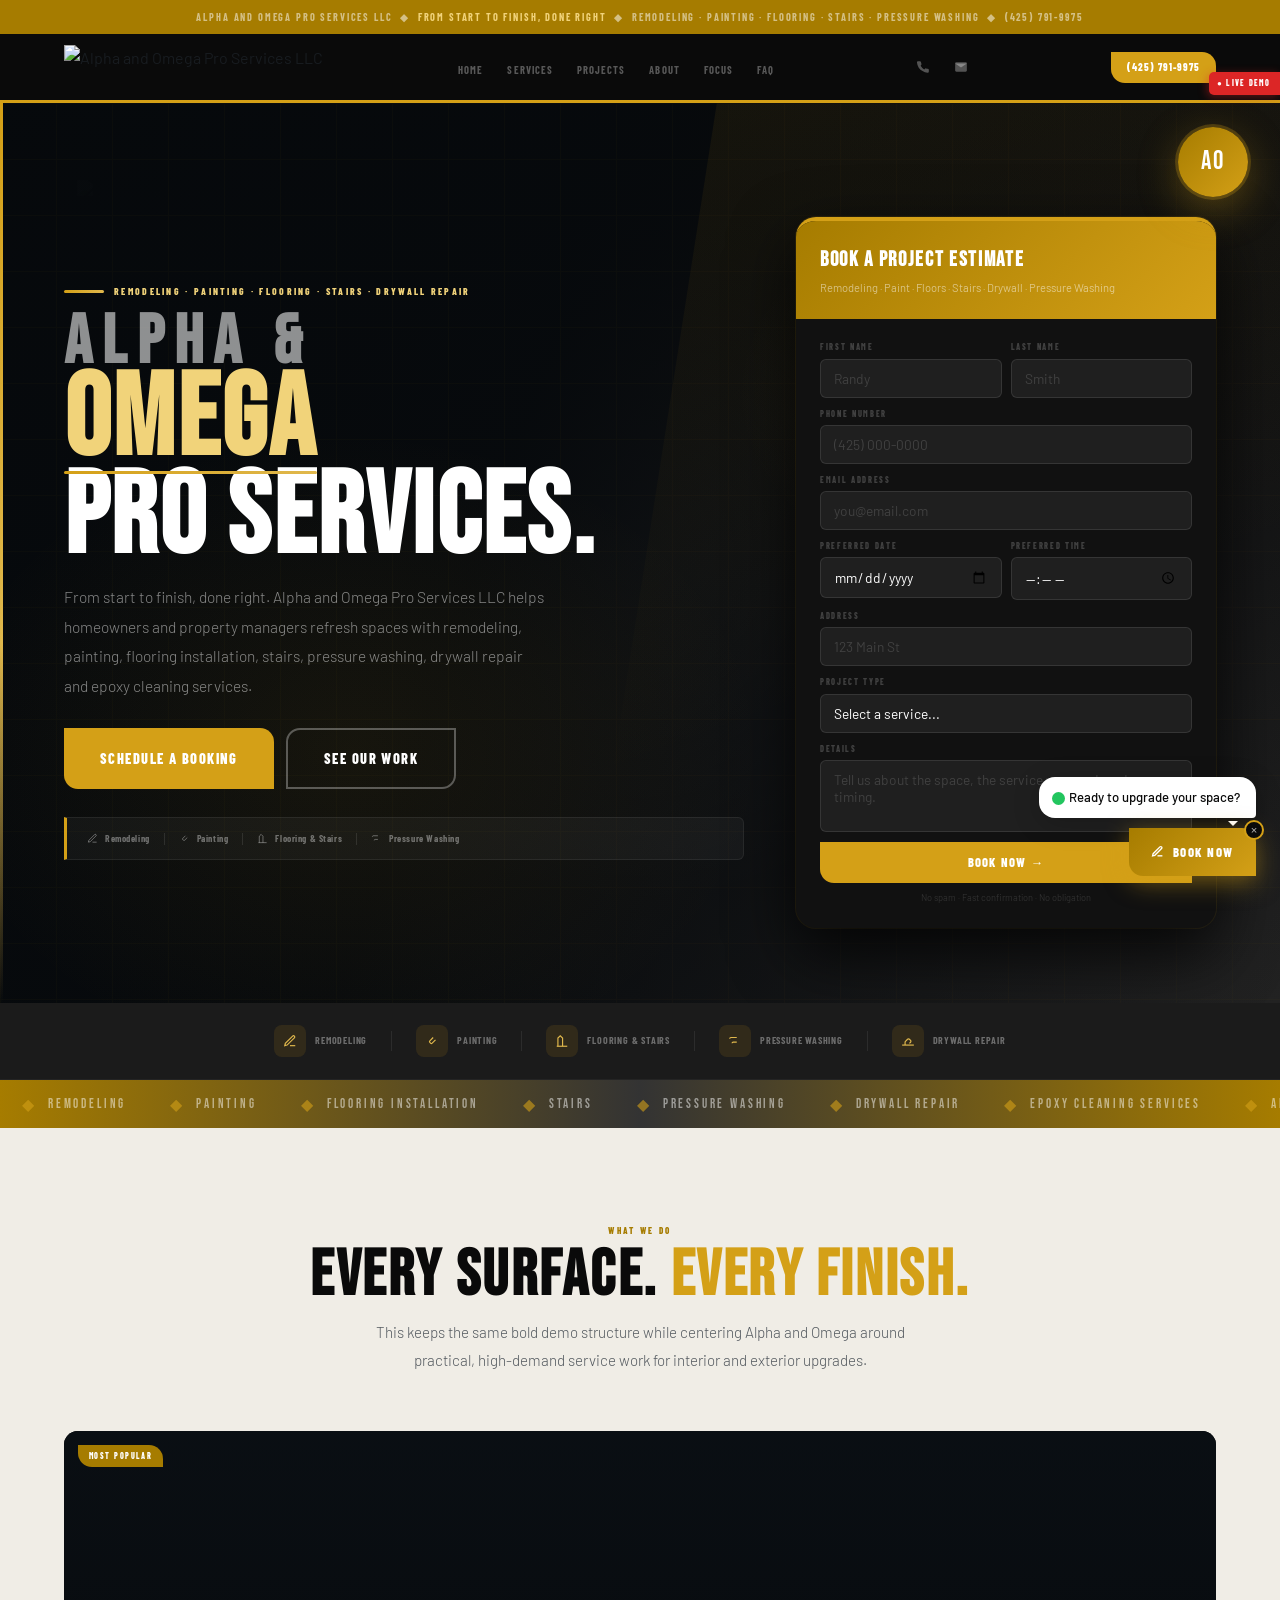
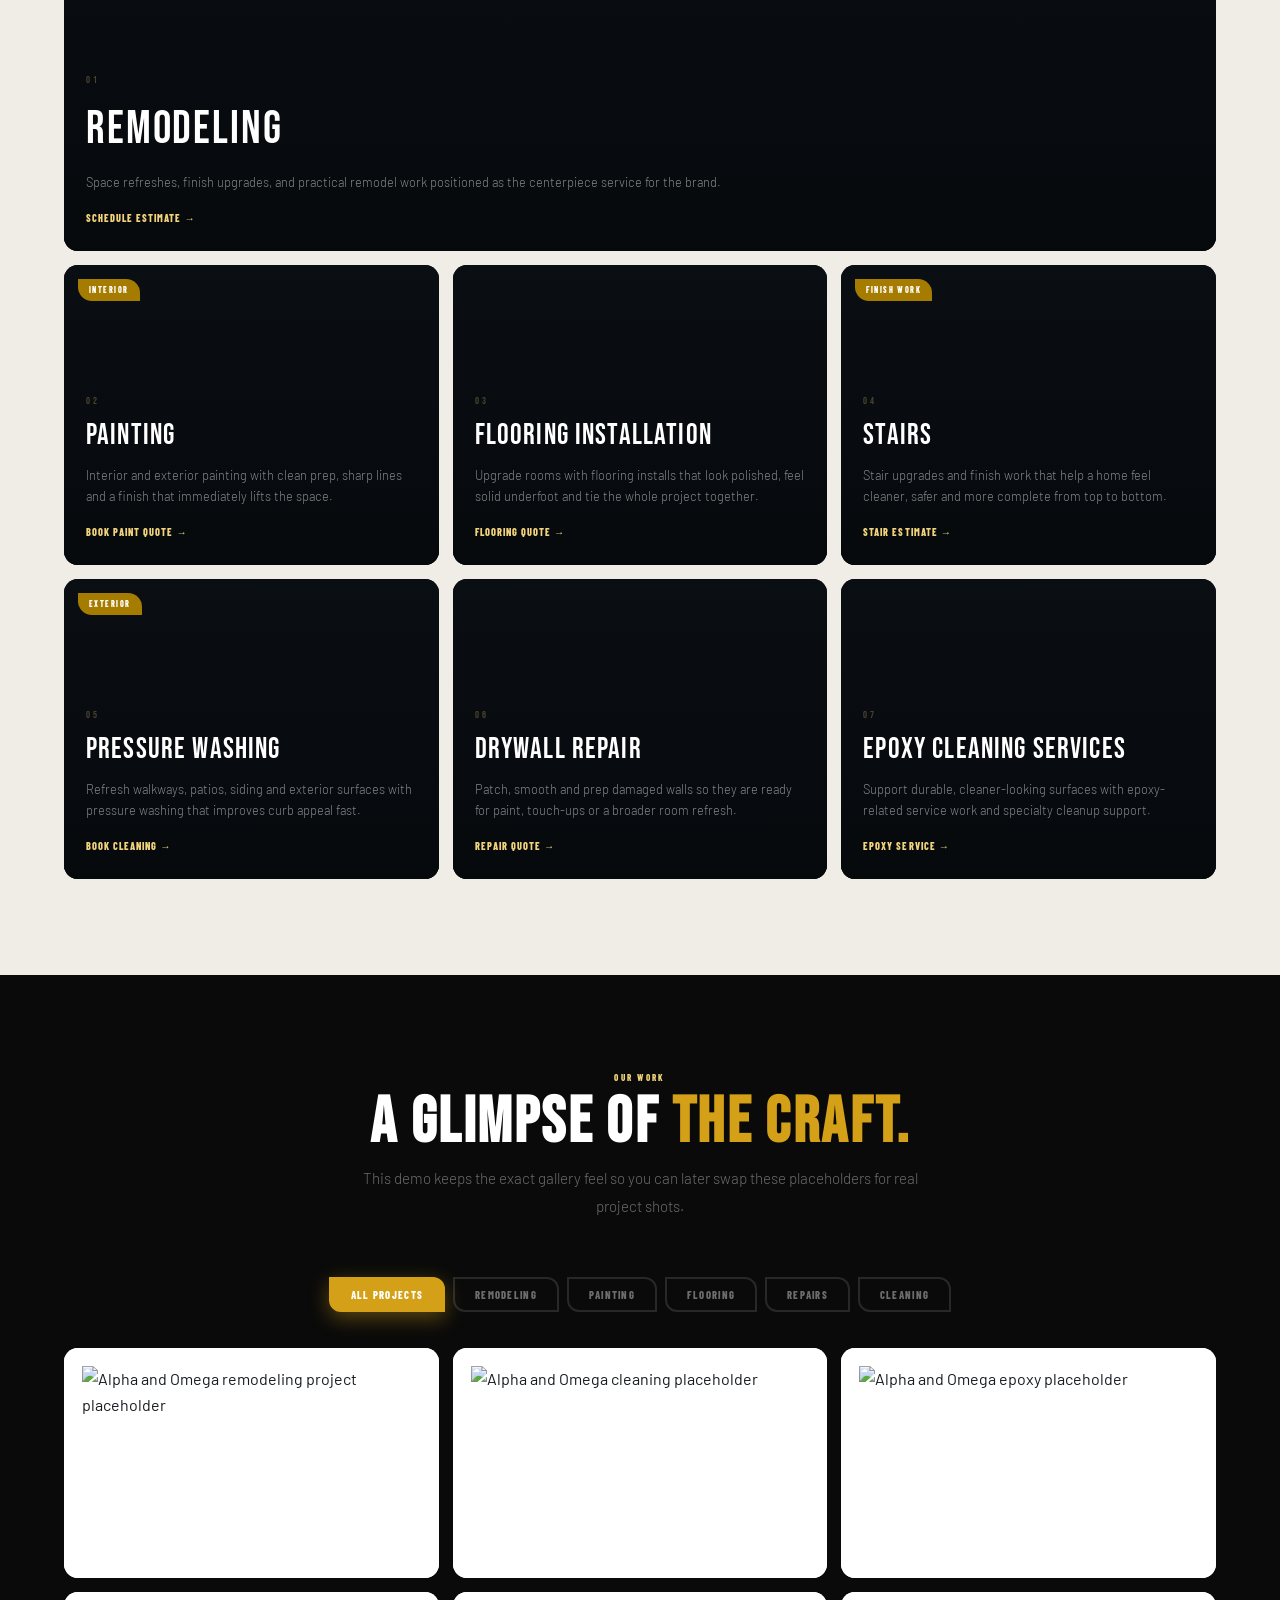
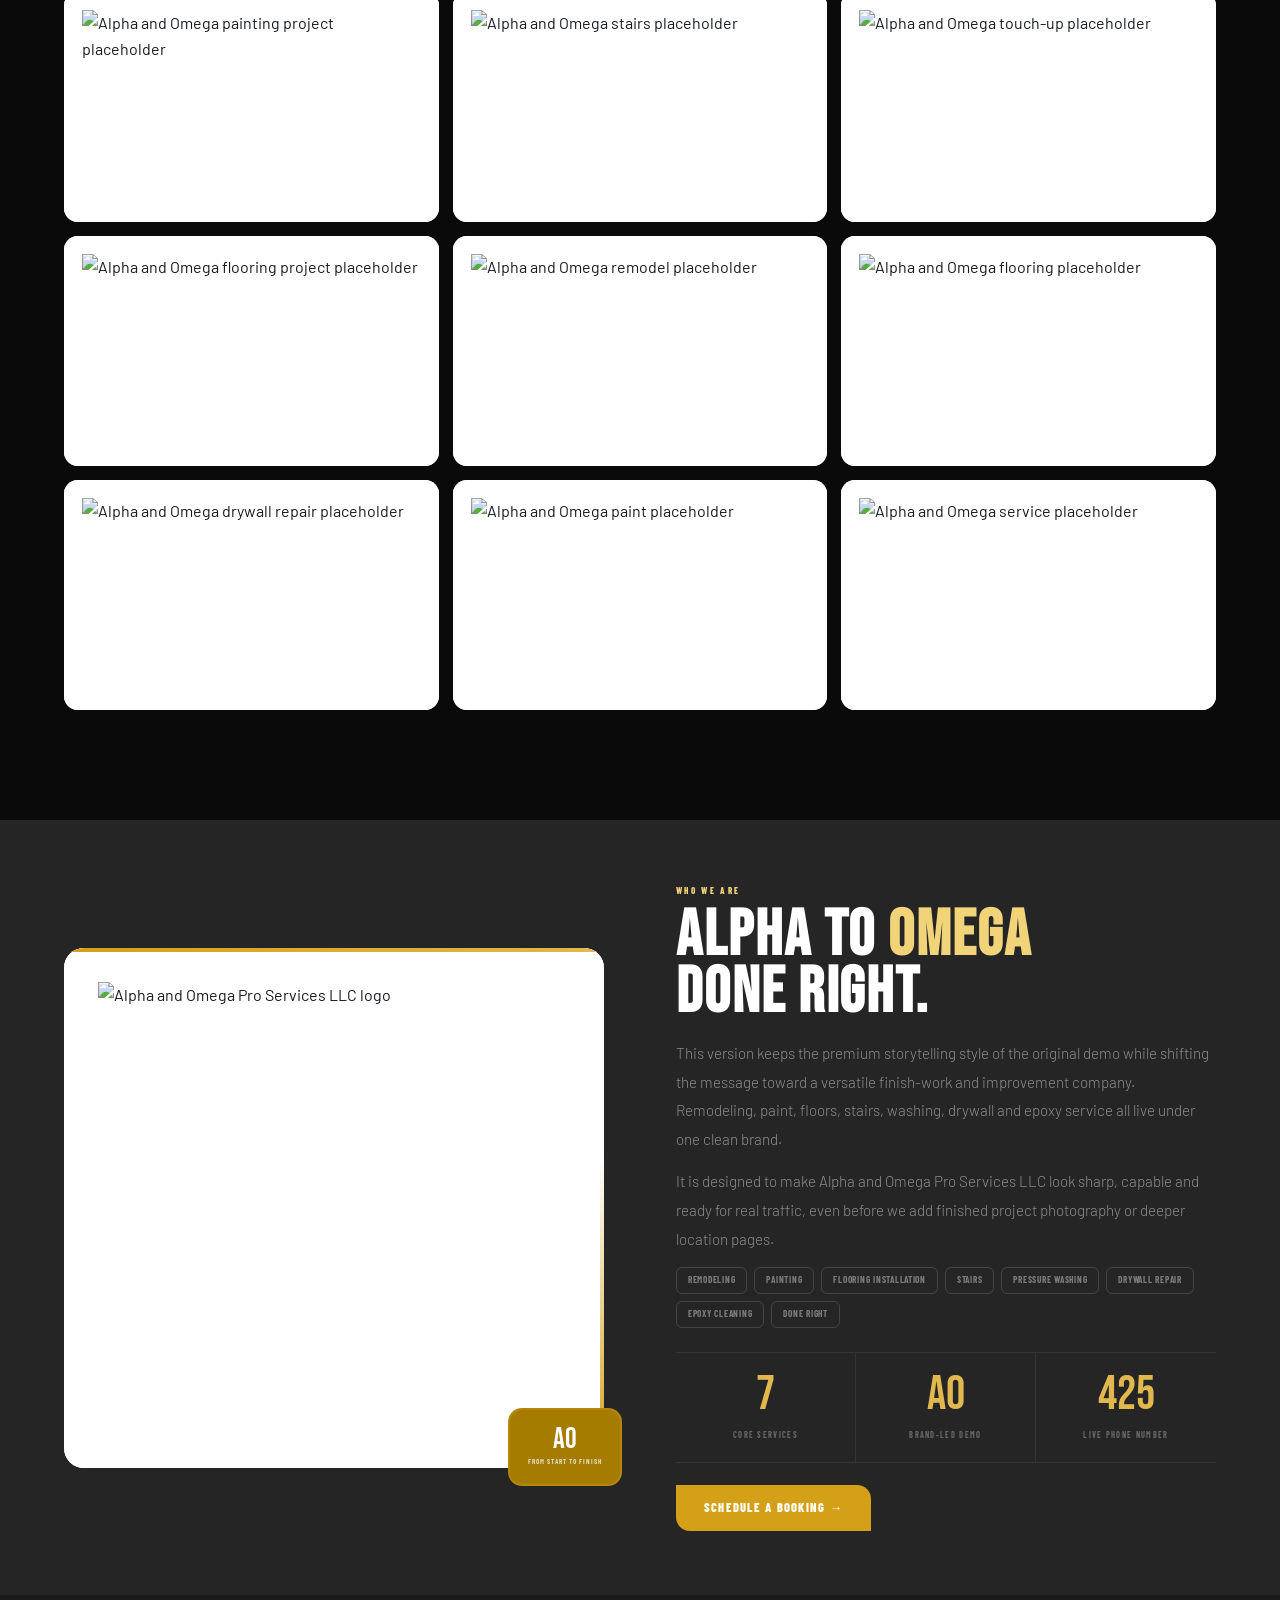
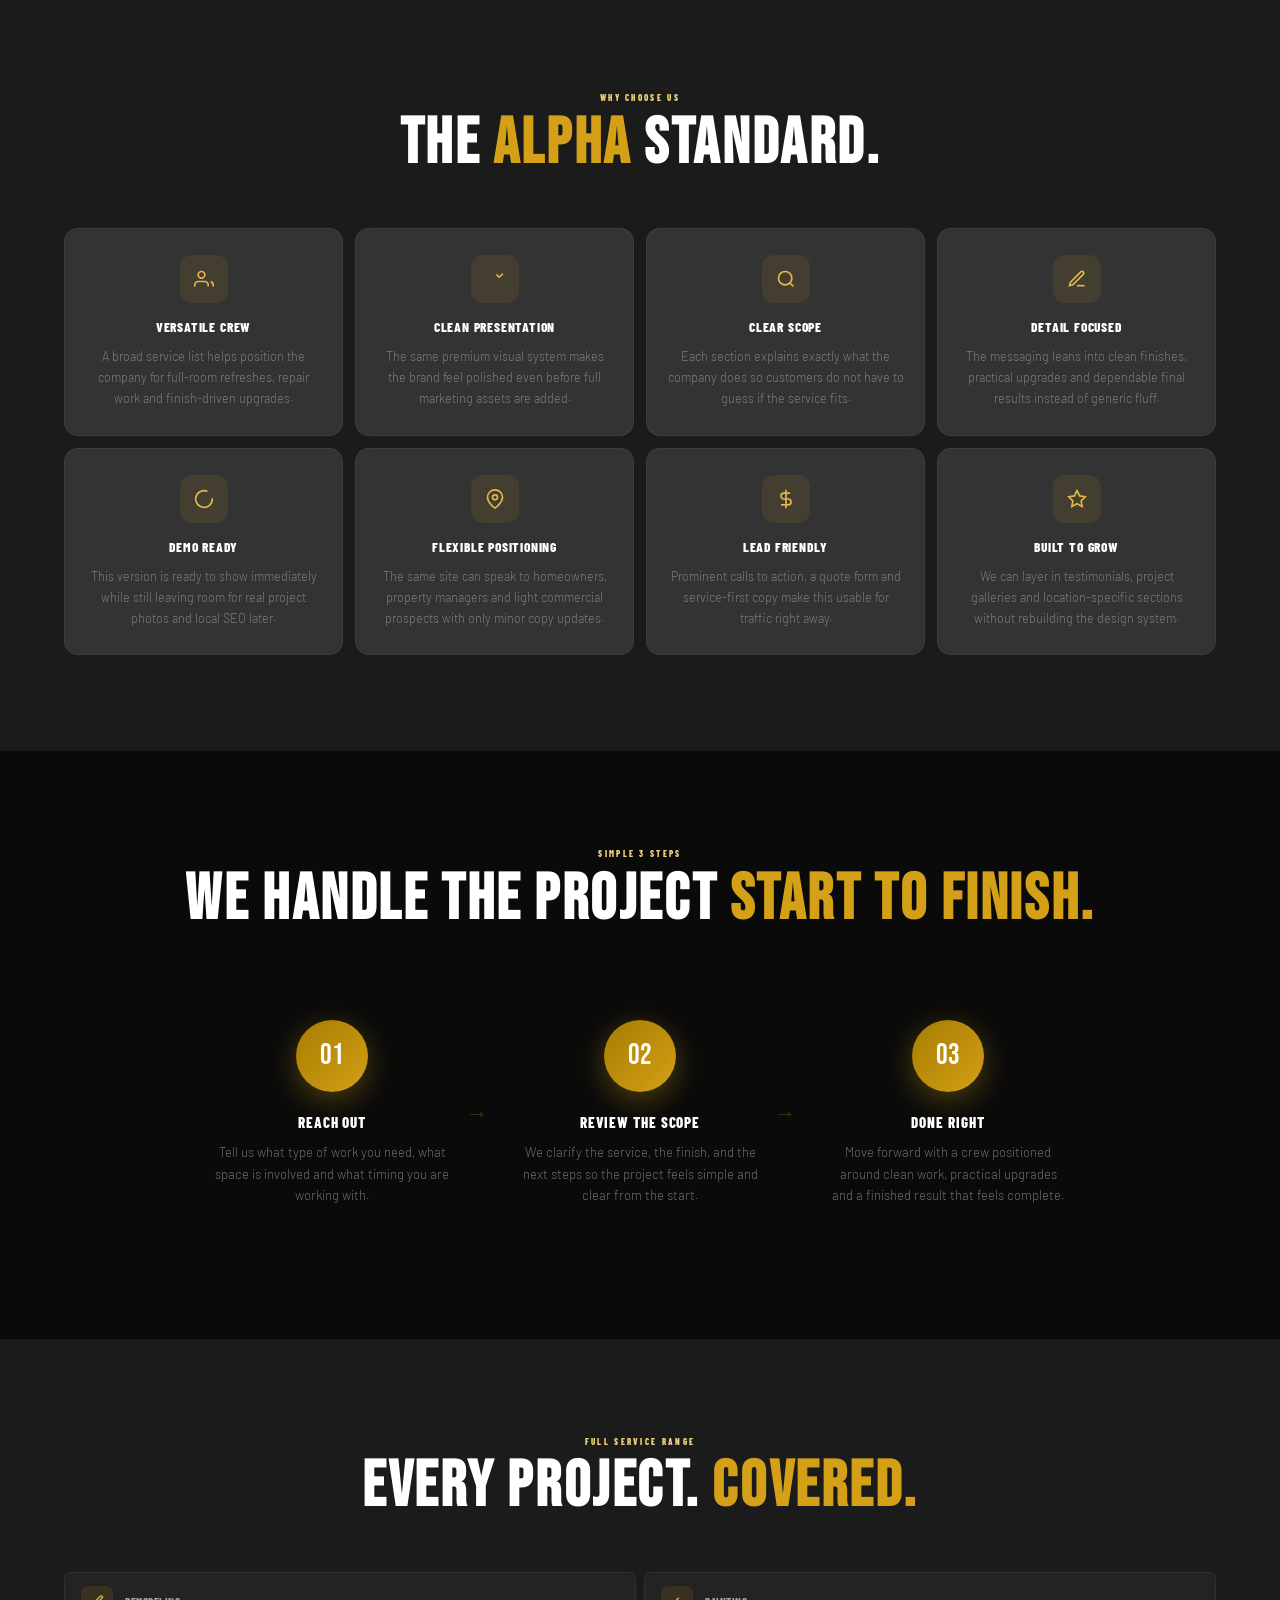
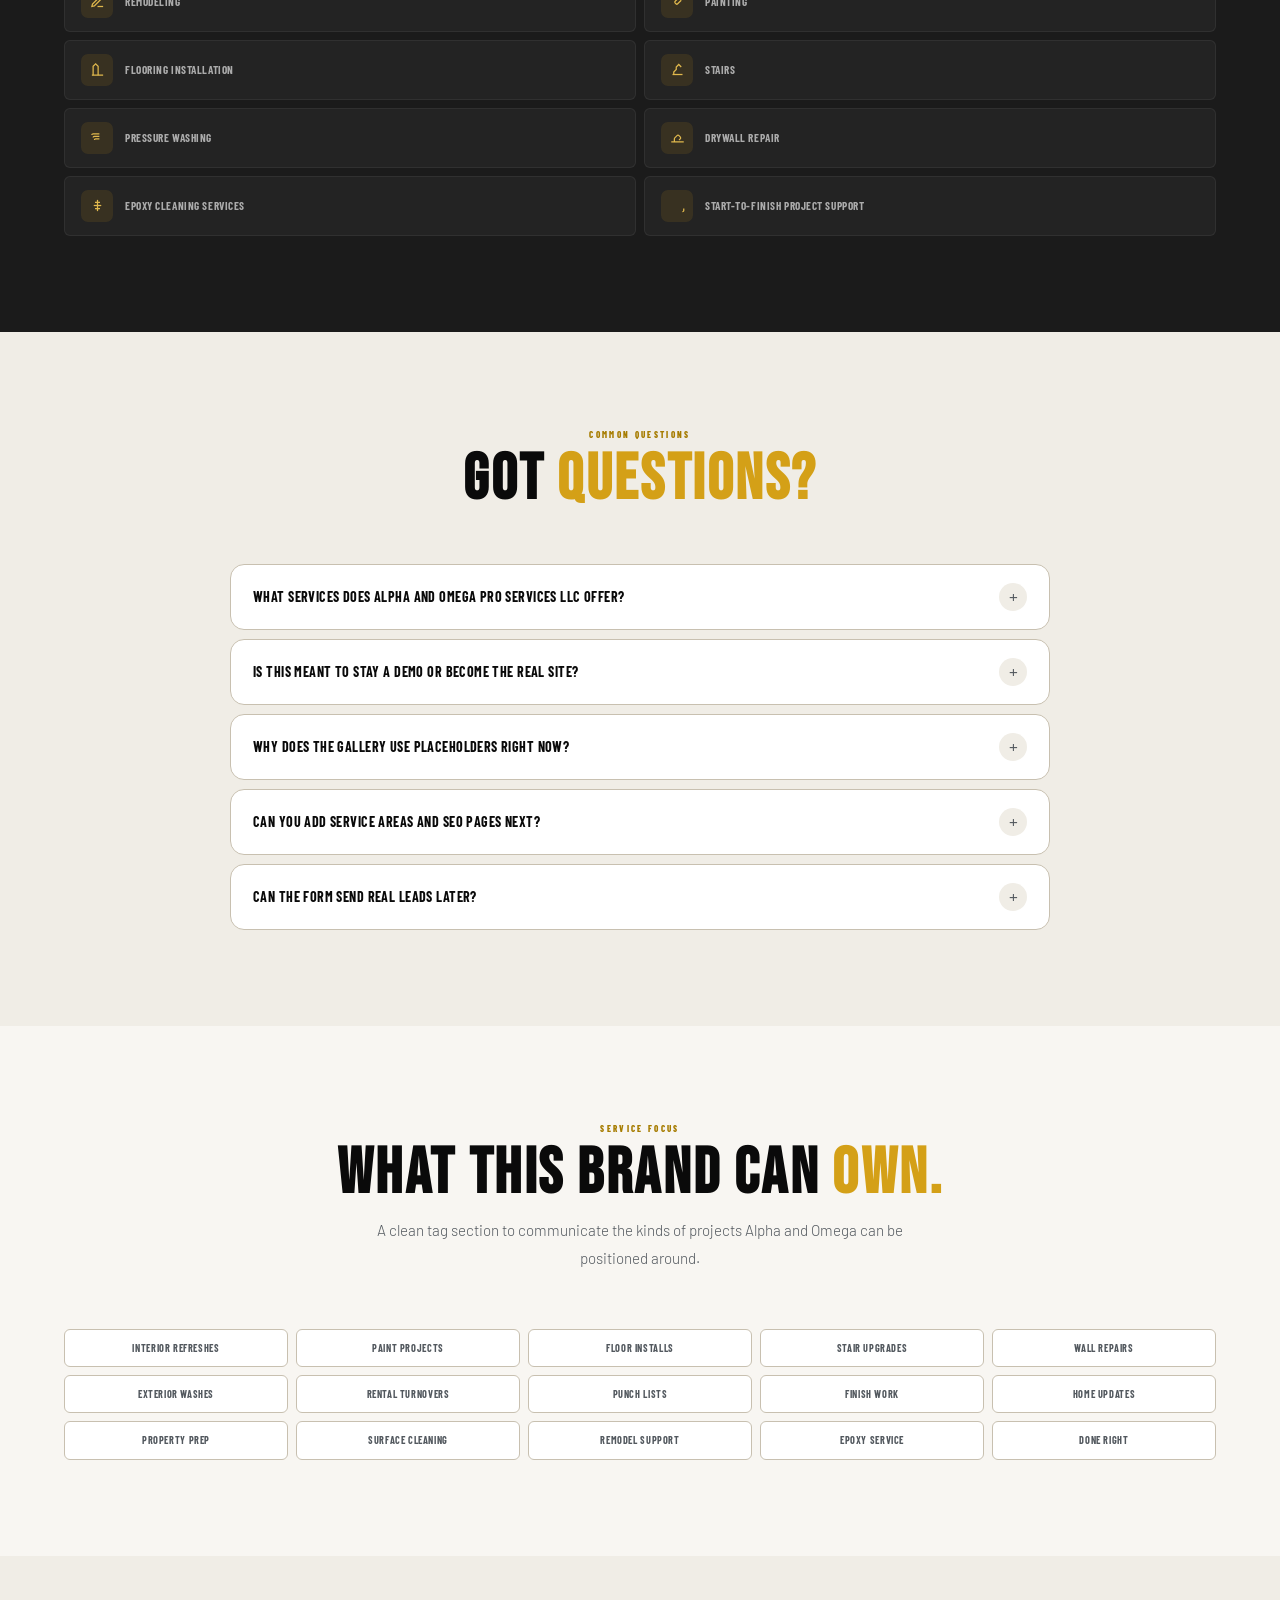
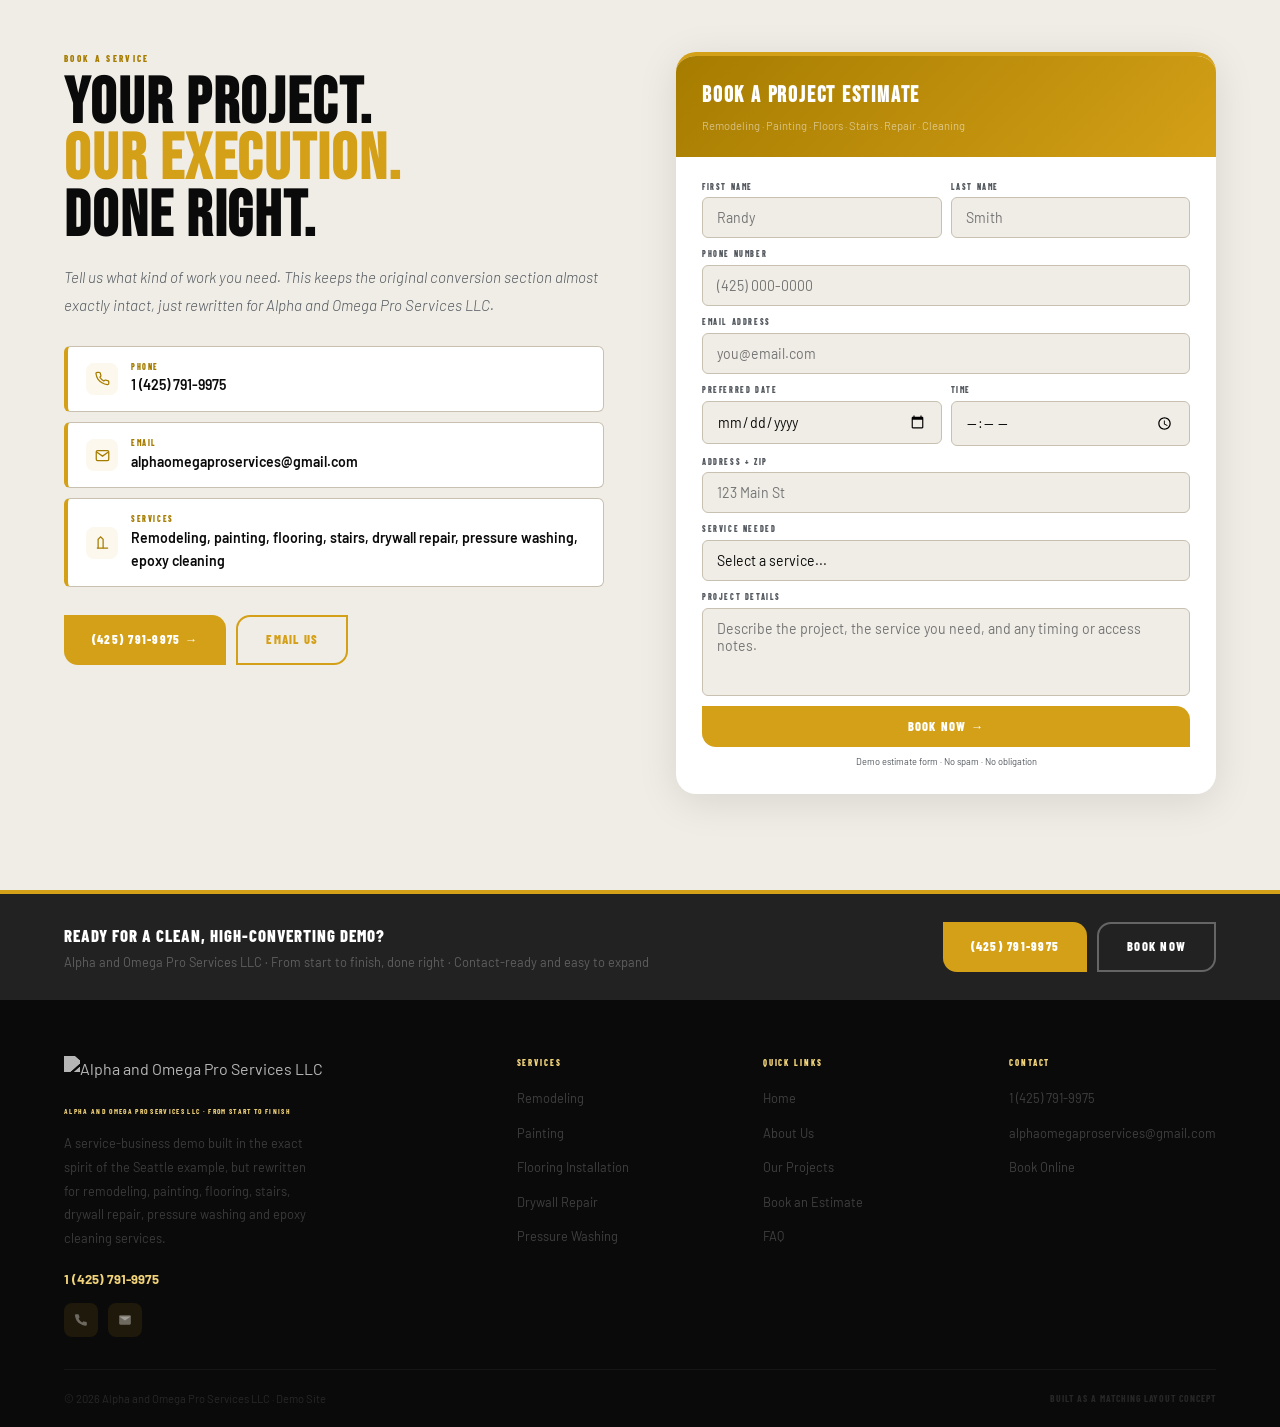
==== index.html @ 9fc42c1b "Create index.html" ====
<!DOCTYPE html>
<html lang="en">
<head>
<meta charset="UTF-8"/>
<meta name="viewport" content="width=device-width, initial-scale=1.0"/>
<title>Alpha and Omega Pro Services LLC | Remodeling, Painting & Flooring Demo</title>
<meta name="description" content="Alpha and Omega Pro Services LLC — from start to finish, done right. Remodeling, painting, flooring installation, stairs, pressure washing, drywall repair and epoxy cleaning services. Call (425) 791-9975."/>
<meta name="keywords" content="Alpha and Omega Pro Services LLC, remodeling, painting, flooring installation, stairs, pressure washing, drywall repair, epoxy cleaning services"/>
<meta property="og:type" content="website"/>
<meta property="og:title" content="Alpha and Omega Pro Services LLC | From Start to Finish, Done Right"/>
<meta property="og:description" content="Remodeling, painting, flooring installation, stairs, pressure washing, drywall repair and epoxy cleaning services. Call (425) 791-9975."/>
<meta name="robots" content="index, follow"/>

<script type="application/ld+json">
{
  "@context": "https://schema.org",
  "@type": "HomeAndConstructionBusiness",
  "name": "Alpha and Omega Pro Services LLC",
  "telephone": "+14257919975",
  "email": "alphaomegaproservices@gmail.com",
  "slogan": "From start to finish, done right",
  "areaServed": {"@type": "AdministrativeArea","name": "Washington"},
  "serviceType": [
    "Remodeling",
    "Painting",
    "Flooring Installation",
    "Stairs",
    "Pressure Washing",
    "Drywall Repair",
    "Epoxy Cleaning Services"
  ]
}
</script>

<link rel="preconnect" href="https://fonts.googleapis.com"/>
<link rel="preconnect" href="https://fonts.gstatic.com" crossorigin/>
<link href="https://fonts.googleapis.com/css2?family=Bebas+Neue&amp;family=Barlow+Condensed:ital,wght@0,400;0,600;0,700;0,800;0,900;1,700&amp;family=Barlow:ital,wght@0,300;0,400;0,500;0,600;1,300&amp;display=swap" rel="stylesheet"/>

<style>
*,*::before,*::after{box-sizing:border-box;margin:0;padding:0;}
:root{
  --ink:#0a0a0a;--ink2:#111111;--steel:#1b1b1b;--slate:#252525;--slate2:#333333;
  --king:#333333;--king2:#222222;
  --sky:#d4a017;--sky-lt:#e0b84d;--sky-dk:#a67c00;--sky-xlt:#f1d37a;
  --gold:#d4a017;--gold-lt:#e0b84d;--gold-dk:#a67c00;
  --white:#ffffff;--warm:#f8f6f2;--off:#f0ede6;--light:#e2ddd5;--mid:#c8c0b0;
  --text:#181c20;--muted:#52585e;--tr:.2s ease;
  --r:10px;--r-sm:6px;--r-lg:14px;--r-xl:20px;
}
html{scroll-behavior:smooth;}
body{font-family:'Barlow',sans-serif;background:var(--warm);color:var(--text);overflow-x:hidden;line-height:1.6;}
a{text-decoration:none;color:inherit;}
img{display:block;max-width:100%;}
.container{width:100%;max-width:1200px;margin:0 auto;padding:0 24px;}

/* DEMO TAB */
.demo-tab{position:fixed;top:72px;right:0;z-index:9999;background:#dc2626;color:#fff;font-family:'Barlow Condensed',sans-serif;font-size:.5rem;font-weight:800;letter-spacing:.16em;text-transform:uppercase;padding:5px 10px 5px 8px;border-radius:5px 0 0 5px;box-shadow:-2px 2px 10px rgba(220,38,38,.4);text-decoration:none;white-space:nowrap;}

/* BUTTONS */
.btn{display:inline-flex;align-items:center;gap:8px;font-family:'Barlow Condensed',sans-serif;font-size:.78rem;font-weight:800;letter-spacing:.1em;text-transform:uppercase;padding:13px 28px;cursor:pointer;transition:all var(--tr);white-space:nowrap;border:none;text-decoration:none;border-radius:0 14px 0 14px;}
.btn-sky{background:var(--sky);color:#fff;}
.btn-sky:hover{background:var(--sky-lt);transform:translateY(-2px);box-shadow:0 8px 28px rgba(212,160,23,.5);}
.btn-gold{background:var(--gold);color:#fff;}
.btn-gold:hover{background:var(--gold-lt);transform:translateY(-2px);box-shadow:0 8px 28px rgba(212,160,23,.5);}
.btn-outline-w{background:transparent;border:2px solid rgba(255,255,255,.3);color:#fff;border-radius:14px 0 14px 0;}
.btn-outline-w:hover{background:rgba(255,255,255,.09);}
.btn-outline-sky{background:transparent;border:2px solid var(--sky);color:var(--sky);border-radius:14px 0 14px 0;}
.btn-outline-sky:hover{background:var(--sky);color:#fff;}
.btn-full{width:100%;justify-content:center;}
.btn-lg{padding:17px 36px;font-size:.9rem;}

/* ANNOUNCE */
.announce{background:var(--sky-dk);padding:9px 20px;text-align:center;overflow:hidden;}
.announce-desktop{font-family:'Barlow Condensed',sans-serif;font-size:.64rem;font-weight:700;letter-spacing:.18em;text-transform:uppercase;color:rgba(255,255,255,.52);}
.announce-desktop span{color:var(--sky-xlt);}
.announce-mobile{display:none;position:relative;height:1.3em;}
.announce-mobile .tick{position:absolute;inset:0;font-family:'Barlow Condensed',sans-serif;font-size:.62rem;font-weight:700;letter-spacing:.16em;text-transform:uppercase;color:rgba(255,255,255,.8);opacity:0;transition:opacity .4s;text-align:center;}
.announce-mobile .tick.active{opacity:1;}

/* NAV */
nav{position:sticky;top:0;z-index:200;background:var(--ink);border-bottom:3px solid var(--sky);}
.nav-inner{display:flex;align-items:center;justify-content:space-between;height:66px;padding:0 24px;max-width:1200px;margin:0 auto;}
.nav-brand{display:flex;align-items:center;gap:12px;}
.nav-logo-img{height:44px;width:auto;object-fit:contain;}
.nav-brand-wrap{line-height:1.15;}
.nav-brand-name{font-family:'Bebas Neue',sans-serif;font-size:1.2rem;letter-spacing:.08em;color:#fff;}
.nav-brand-sub{font-family:'Barlow Condensed',sans-serif;font-size:.4rem;font-weight:700;letter-spacing:.18em;text-transform:uppercase;color:rgba(255,255,255,.25);}
.nav-links{display:flex;gap:1.5rem;list-style:none;}
.nav-links a{font-family:'Barlow Condensed',sans-serif;font-size:.66rem;font-weight:700;letter-spacing:.1em;text-transform:uppercase;color:rgba(255,255,255,.32);transition:color var(--tr);}
.nav-links a:hover{color:var(--sky-xlt);}
.nav-socials{display:flex;gap:10px;align-items:center;}
.nav-social{width:28px;height:28px;display:flex;align-items:center;justify-content:center;color:rgba(255,255,255,.3);transition:color var(--tr);}
.nav-social:hover{color:var(--sky-lt);}
.nav-right{display:flex;align-items:center;gap:10px;}
.hamburger{display:none;flex-direction:column;gap:5px;background:none;border:none;cursor:pointer;padding:4px;}
.hamburger span{display:block;width:22px;height:2px;background:rgba(255,255,255,.6);border-radius:2px;}
.drawer{display:none;position:fixed;inset:0;background:var(--ink2);z-index:300;flex-direction:column;align-items:center;justify-content:center;gap:1.3rem;}
.drawer.open{display:flex;}
.drawer-close{position:absolute;top:20px;right:20px;background:none;border:none;font-size:2rem;cursor:pointer;color:rgba(255,255,255,.4);}
.drawer a{font-family:'Bebas Neue',sans-serif;font-size:2.8rem;letter-spacing:.08em;color:rgba(255,255,255,.8);}
.drawer a:hover{color:var(--sky-xlt);}
.drawer-socials{display:flex;gap:16px;margin-top:8px;}
.drawer-socials a{color:rgba(255,255,255,.4);font-size:1.1rem;}

/* ===== HERO ===== */
#hero{position:relative;min-height:100svh;display:flex;align-items:center;overflow:hidden;background:var(--ink);}
.hero-bg{position:absolute;inset:0;z-index:0;background:radial-gradient(circle at center,rgba(255,255,255,.08),transparent 45%),linear-gradient(160deg,#050505 0%,#222222 100%);}
.hero-bg img{width:100%;height:100%;object-fit:contain;object-position:center center;padding:6vw;opacity:.18;filter:brightness(1.2) contrast(1.1);}
.hero-split{position:absolute;inset:0;z-index:1;}
.hero-split::before{content:'';position:absolute;inset:0;background:linear-gradient(108deg,rgba(6,9,12,.97) 0%,rgba(6,9,12,.95) 40%,rgba(6,9,12,.6) 62%,transparent 100%);}
.hero-split::after{content:'';position:absolute;top:0;left:0;width:3px;height:100%;background:linear-gradient(to bottom,var(--sky) 0%,var(--sky-lt) 60%,transparent 100%);}
.hero-slash{position:absolute;top:0;right:0;bottom:0;width:55%;z-index:1;clip-path:polygon(20% 0,100% 0,100% 100%,0% 100%);background:linear-gradient(160deg,rgba(212,160,23,.08) 0%,transparent 60%);pointer-events:none;}
.hero-grid-fx{position:absolute;inset:0;z-index:1;opacity:.022;background-image:linear-gradient(rgba(212,160,23,1) 1px,transparent 1px),linear-gradient(90deg,rgba(212,160,23,1) 1px,transparent 1px);background-size:56px 56px;pointer-events:none;}
.hero-glow{position:absolute;z-index:1;width:900px;height:700px;left:-100px;bottom:-100px;background:radial-gradient(ellipse,rgba(212,160,23,.08) 0%,transparent 65%);pointer-events:none;}
.hero-glow2{position:absolute;z-index:1;width:500px;height:400px;right:5%;top:10%;background:radial-gradient(ellipse,rgba(224,184,77,.08) 0%,transparent 65%);pointer-events:none;}
.hero-crown{position:absolute;top:24px;right:32px;z-index:5;width:70px;height:70px;background:linear-gradient(135deg,var(--gold-dk),var(--gold));border-radius:50%;display:flex;align-items:center;justify-content:center;box-shadow:0 0 0 3px rgba(212,160,23,.25),0 12px 40px rgba(212,160,23,.35);animation:crownPulse 3s ease-in-out infinite;font-family:'Bebas Neue',sans-serif;font-size:1.6rem;letter-spacing:.08em;color:#fff;}
@keyframes crownPulse{0%,100%{box-shadow:0 0 0 3px rgba(212,160,23,.25),0 12px 40px rgba(212,160,23,.35);}50%{box-shadow:0 0 0 8px rgba(212,160,23,.1),0 16px 50px rgba(212,160,23,.5);}}

.hero-inner{position:relative;z-index:4;width:100%;padding:110px 24px 72px;max-width:1200px;margin:0 auto;}
.hero-grid{display:grid;grid-template-columns:1fr 420px;gap:52px;align-items:center;}

.hero-kicker{display:flex;align-items:center;gap:10px;margin-bottom:14px;}
.hero-kicker-line{width:40px;height:3px;background:linear-gradient(to right,var(--sky),var(--sky-lt));border-radius:2px;}
.hero-kicker span{font-family:'Barlow Condensed',sans-serif;font-size:.6rem;font-weight:800;letter-spacing:.24em;text-transform:uppercase;color:var(--sky-xlt);}

.hero-title{font-family:'Bebas Neue',sans-serif;line-height:.85;letter-spacing:.02em;font-size:clamp(4rem,9vw,10rem);color:#fff;margin-bottom:14px;position:relative;}
.hero-title .line1{display:block;font-size:.6em;letter-spacing:.15em;color:rgba(255,255,255,.55);}
.hero-title .king{color:var(--sky-xlt);position:relative;display:inline-block;}
.hero-title .king::after{content:'';position:absolute;bottom:-4px;left:0;right:0;height:3px;background:linear-gradient(to right,var(--sky),var(--sky-lt));border-radius:2px;}
.hero-title .roofing{display:block;}

.hero-sub{font-size:.97rem;font-weight:300;color:rgba(255,255,255,.5);max-width:480px;line-height:1.9;margin-bottom:28px;}
.hero-btns{display:flex;gap:12px;flex-wrap:wrap;margin-bottom:28px;}

.htbar{display:flex;align-items:center;gap:14px;padding:13px 20px;background:rgba(255,255,255,.04);border:1px solid rgba(255,255,255,.07);border-left:3px solid var(--sky);flex-wrap:wrap;border-radius:0 var(--r-sm) var(--r-sm) 0;}
.htbar-item{display:flex;align-items:center;gap:7px;font-family:'Barlow Condensed',sans-serif;font-size:.6rem;font-weight:700;letter-spacing:.06em;color:rgba(255,255,255,.38);white-space:nowrap;}
.htbar-div{width:1px;height:12px;background:rgba(255,255,255,.1);}

/* HERO CARD */
.hqcard{background:var(--ink2);border-top:4px solid var(--sky);border-radius:var(--r-xl);overflow:hidden;box-shadow:0 24px 64px rgba(0,0,0,.8),0 0 0 1px rgba(212,160,23,.14);}
.hqcard-head{background:linear-gradient(135deg,var(--sky-dk),var(--sky));padding:22px 24px;}
.hqcard-head h3{font-family:'Bebas Neue',sans-serif;font-size:1.3rem;letter-spacing:.08em;color:#fff;}
.hqcard-head p{font-size:.7rem;color:rgba(255,255,255,.5);margin-top:3px;}
.hqcard-body{padding:22px 24px;}
.fg{display:flex;flex-direction:column;gap:4px;margin-bottom:10px;}
.fg label{font-family:'Barlow Condensed',sans-serif;font-size:.52rem;font-weight:800;letter-spacing:.2em;text-transform:uppercase;color:rgba(255,255,255,.2);}
.fg input,.fg select,.fg textarea{background:rgba(255,255,255,.06);border:1.5px solid rgba(255,255,255,.1);padding:10px 13px;color:#fff;font-family:'Barlow',sans-serif;font-size:.86rem;width:100%;outline:none;-webkit-appearance:none;appearance:none;transition:border-color var(--tr);border-radius:var(--r-sm);}
.fg input::placeholder,.fg textarea::placeholder{color:rgba(255,255,255,.15);}
.fg input:focus,.fg select:focus,.fg textarea:focus{border-color:var(--sky-lt);}
.fg select option{background:#080c10;color:#fff;}
.fg textarea{resize:none;min-height:72px;}
.row2{display:grid;grid-template-columns:1fr 1fr;gap:9px;}
.hqcard-note{text-align:center;margin-top:8px;font-size:.58rem;color:rgba(255,255,255,.13);}
.success-msg{display:none;margin-top:8px;font-family:'Barlow Condensed',sans-serif;font-size:.74rem;font-weight:700;color:var(--sky-xlt);letter-spacing:.04em;text-align:center;}

/* MARQUEE */
.marquee-wrap{background:linear-gradient(to right,var(--sky-dk),var(--king),var(--sky-dk));overflow:hidden;padding:11px 0;}
.marquee-track{display:flex;width:max-content;animation:marquee 46s linear infinite;}
@keyframes marquee{from{transform:translateX(0);}to{transform:translateX(-50%);}}
.marquee-item{display:inline-flex;align-items:center;gap:14px;padding:0 22px;white-space:nowrap;}
.marquee-text{font-family:'Bebas Neue',sans-serif;font-size:.8rem;letter-spacing:.22em;color:rgba(255,255,255,.5);}
.mbl{color:rgba(212,160,23,.6);}

/* TRUST */
.trust-strip{background:var(--steel);padding:22px 0;border-bottom:1px solid rgba(255,255,255,.04);}
.trust-inner{display:flex;align-items:center;justify-content:center;gap:24px;flex-wrap:wrap;}
.t-item{display:flex;align-items:center;gap:9px;}
.t-icon{width:32px;height:32px;background:rgba(212,160,23,.12);display:flex;align-items:center;justify-content:center;color:var(--sky-lt);flex-shrink:0;border-radius:8px;}
.t-text{font-family:'Barlow Condensed',sans-serif;font-size:.62rem;font-weight:700;letter-spacing:.08em;text-transform:uppercase;color:rgba(255,255,255,.36);}
.t-div{width:1px;height:20px;background:rgba(255,255,255,.08);}

/* SECTIONS */
.sec{padding:96px 0;}
.sec-warm{background:var(--warm);}
.sec-off{background:var(--off);}
.sec-dark{background:var(--ink);}
.sec-steel{background:var(--steel);}
.sec-king{background:var(--king2);}
.section-head{text-align:center;margin-bottom:56px;}
.lbl{font-family:'Barlow Condensed',sans-serif;font-size:.56rem;font-weight:800;letter-spacing:.26em;text-transform:uppercase;color:var(--sky-dk);display:block;margin-bottom:10px;}
.lbl-w{color:var(--sky-xlt);}
.sec-title{font-family:'Bebas Neue',sans-serif;font-size:clamp(2.8rem,5vw,5.5rem);line-height:.88;letter-spacing:.04em;text-transform:uppercase;color:var(--ink);}
.sec-title .sk{color:var(--sky);}
.sec-title .gd{color:var(--gold-dk);}
.sec-title-w{color:#fff;}
.sec-sub{font-size:.95rem;font-weight:300;color:var(--muted);line-height:1.84;max-width:560px;margin:14px auto 0;}

/* ===== ABOUT STRIP ===== */
.about-strip{background:var(--slate);padding:64px 0;}
.about-grid{display:grid;grid-template-columns:1fr 1fr;gap:72px;align-items:center;}
.about-img-wrap{position:relative;}
.about-img-frame{border-radius:var(--r-xl);overflow:hidden;position:relative;background:#fff;}
.about-img-frame img{width:100%;height:520px;object-fit:contain;padding:34px;background:#fff;}
.about-img-frame::before{content:'';position:absolute;top:0;left:0;right:0;height:4px;background:linear-gradient(to right,var(--sky),var(--sky-lt));z-index:2;}
.about-img-frame::after{content:'';position:absolute;bottom:0;right:0;width:4px;height:60%;background:linear-gradient(to top,var(--gold),transparent);z-index:2;}
.about-badge-wrap{position:absolute;bottom:-18px;right:-18px;z-index:3;display:flex;flex-direction:column;gap:8px;}
.about-badge{background:var(--sky-dk);color:#fff;padding:16px 18px;text-align:center;border-radius:var(--r-lg);border:2px solid rgba(212,160,23,.3);}
.about-badge span{font-family:'Bebas Neue',sans-serif;font-size:1.8rem;line-height:1;display:block;}
.about-badge small{font-family:'Barlow Condensed',sans-serif;font-size:.44rem;font-weight:700;letter-spacing:.14em;text-transform:uppercase;opacity:.7;display:block;margin-top:2px;}
.about-title{font-family:'Bebas Neue',sans-serif;font-size:clamp(2.6rem,5vw,5rem);line-height:.88;letter-spacing:.03em;text-transform:uppercase;color:#fff;margin-bottom:18px;}
.about-title .sk{color:var(--sky-xlt);}
.about-body{font-size:.95rem;font-weight:300;color:rgba(255,255,255,.48);line-height:1.88;margin-bottom:14px;}
.pills{display:flex;flex-wrap:wrap;gap:7px;margin-bottom:24px;}
.pill{font-family:'Barlow Condensed',sans-serif;font-size:.58rem;font-weight:700;letter-spacing:.08em;text-transform:uppercase;padding:5px 11px;border:1.5px solid rgba(255,255,255,.14);color:rgba(255,255,255,.4);transition:all var(--tr);border-radius:var(--r-sm);}
.pill:hover{border-color:var(--sky-dk);color:var(--sky-lt);}
.stats-row{display:grid;grid-template-columns:repeat(3,1fr);border-top:1px solid rgba(255,255,255,.07);border-bottom:1px solid rgba(255,255,255,.07);margin:22px 0;}
.stat{text-align:center;padding:18px 8px;border-right:1px solid rgba(255,255,255,.07);}
.stat:last-child{border-right:none;}
.stat-num{font-family:'Bebas Neue',sans-serif;font-size:3rem;color:var(--sky-lt);line-height:1;display:block;}
.stat-lbl{font-family:'Barlow Condensed',sans-serif;font-size:.52rem;font-weight:700;letter-spacing:.16em;text-transform:uppercase;color:rgba(255,255,255,.3);margin-top:4px;}

/* ===== SERVICES ===== */
.svc-grid{display:grid;grid-template-columns:repeat(3,1fr);gap:14px;}
.svc-card{position:relative;overflow:hidden;min-height:300px;display:flex;flex-direction:column;justify-content:flex-end;background:var(--ink);border-radius:var(--r-lg);}
.svc-card.featured{grid-column:span 3;min-height:420px;}
.svc-img{position:absolute;inset:0;background-size:contain;background-position:center;background-repeat:no-repeat;background-color:#0b1015;transition:transform .8s cubic-bezier(.25,.46,.45,.94);}
.svc-card:hover .svc-img{transform:scale(1.08);}
.svc-ov{position:absolute;inset:0;background:linear-gradient(to top,rgba(6,9,12,.98) 0%,rgba(6,9,12,.55) 50%,rgba(6,9,12,.2) 100%);}
.svc-tag{position:absolute;top:14px;left:14px;z-index:3;background:var(--sky-dk);color:#fff;font-family:'Barlow Condensed',sans-serif;font-size:.5rem;font-weight:800;letter-spacing:.18em;text-transform:uppercase;padding:5px 11px;border-radius:0 14px 0 14px;}
.svc-content{position:relative;z-index:2;padding:22px;}
.svc-num{font-family:'Bebas Neue',sans-serif;font-size:.64rem;letter-spacing:.3em;color:var(--sky-xlt);margin-bottom:3px;opacity:.28;}
.svc-name{font-family:'Bebas Neue',sans-serif;font-size:1.8rem;letter-spacing:.04em;text-transform:uppercase;color:#fff;margin-bottom:6px;}
.svc-card.featured .svc-name{font-size:2.9rem;}
.svc-desc{font-size:.8rem;font-weight:300;color:rgba(255,255,255,.5);line-height:1.65;margin-bottom:10px;}
.svc-link{display:inline-flex;align-items:center;gap:6px;font-family:'Barlow Condensed',sans-serif;font-size:.64rem;font-weight:800;letter-spacing:.1em;text-transform:uppercase;color:var(--sky-xlt);background:none;border:none;padding:0;cursor:pointer;}

/* ===== PROJECTS — FILTERABLE MASONRY ===== */
.filter-bar{display:flex;gap:8px;flex-wrap:wrap;justify-content:center;margin-bottom:36px;}
.filter-btn{font-family:'Barlow Condensed',sans-serif;font-size:.66rem;font-weight:800;letter-spacing:.12em;text-transform:uppercase;padding:9px 20px;cursor:pointer;transition:all var(--tr);border-radius:0 12px 0 12px;border:2px solid rgba(255,255,255,.12);background:transparent;color:rgba(255,255,255,.4);}
.filter-btn:hover,.filter-btn.active{background:var(--sky);border-color:var(--sky);color:#fff;box-shadow:0 6px 20px rgba(212,160,23,.4);}
.proj-grid{columns:3;gap:14px;column-fill:balance;}
.proj-tile{break-inside:avoid;margin-bottom:14px;border-radius:var(--r-lg);overflow:hidden;position:relative;cursor:pointer;background:#fff;}
.proj-tile img{width:100%;display:block;transition:transform .6s cubic-bezier(.25,.46,.45,.94),filter .4s ease;background:#fff;padding:18px;object-fit:contain;min-height:230px;}
.proj-tile:hover img{transform:scale(1.07);}
.proj-tile-ov{position:absolute;inset:0;background:linear-gradient(to top,rgba(6,9,12,.85),transparent 50%);opacity:0;transition:opacity .3s ease;}
.proj-tile:hover .proj-tile-ov{opacity:1;}
.proj-tile-label{position:absolute;bottom:0;left:0;right:0;padding:18px 14px 14px;font-family:'Barlow Condensed',sans-serif;font-size:.64rem;font-weight:700;letter-spacing:.12em;text-transform:uppercase;color:rgba(255,255,255,.8);transform:translateY(8px);opacity:0;transition:all .3s ease;}
.proj-tile:hover .proj-tile-label{transform:translateY(0);opacity:1;}

/* LIGHTBOX */
.lightbox{display:none;position:fixed;inset:0;background:rgba(6,9,12,.95);z-index:1000;align-items:center;justify-content:center;cursor:zoom-out;}
.lightbox.open{display:flex;}
.lightbox img{max-width:90vw;max-height:88vh;object-fit:contain;border-radius:var(--r-lg);box-shadow:0 0 80px rgba(212,160,23,.2);background:#fff;padding:24px;}
.lightbox-close{position:absolute;top:20px;right:20px;background:none;border:none;color:rgba(255,255,255,.5);font-size:2.2rem;cursor:pointer;}

/* ===== VALUES GRID ===== */
.values-grid{display:grid;grid-template-columns:repeat(4,1fr);gap:12px;}
.value-card{background:var(--slate2);padding:26px 20px;border-radius:var(--r-lg);border:1px solid rgba(255,255,255,.05);transition:all var(--tr);text-align:center;}
.value-card:hover{transform:translateY(-5px);border-color:rgba(212,160,23,.2);box-shadow:0 16px 40px rgba(0,0,0,.5);}
.value-card-icon{width:48px;height:48px;background:rgba(212,160,23,.1);border-radius:12px;display:flex;align-items:center;justify-content:center;color:var(--sky-lt);margin:0 auto 14px;transition:background var(--tr);}
.value-card:hover .value-card-icon{background:rgba(212,160,23,.2);}
.value-card-title{font-family:'Barlow Condensed',sans-serif;font-size:.84rem;font-weight:800;text-transform:uppercase;letter-spacing:.06em;color:#fff;margin-bottom:8px;}
.value-card-body{font-size:.78rem;font-weight:300;color:rgba(255,255,255,.36);line-height:1.66;}

/* ===== PROCESS ===== */
.process-grid{display:grid;grid-template-columns:repeat(3,1fr);gap:24px;max-width:900px;margin:0 auto;}
.process-step{position:relative;text-align:center;padding:36px 24px;}
.process-step::after{content:'→';position:absolute;right:-14px;top:50%;transform:translateY(-50%);font-size:1.4rem;color:rgba(212,160,23,.25);display:block;}
.process-step:last-child::after{display:none;}
.step-circle{width:72px;height:72px;border-radius:50%;background:linear-gradient(135deg,var(--sky-dk),var(--sky));display:flex;align-items:center;justify-content:center;margin:0 auto 18px;font-family:'Bebas Neue',sans-serif;font-size:1.8rem;color:#fff;box-shadow:0 8px 30px rgba(212,160,23,.35);}
.step-title{font-family:'Barlow Condensed',sans-serif;font-size:.94rem;font-weight:800;text-transform:uppercase;letter-spacing:.06em;color:#fff;margin-bottom:8px;}
.step-desc{font-size:.82rem;font-weight:300;color:rgba(255,255,255,.4);line-height:1.65;}

/* ===== FAQ ===== */
.faq-wrap{max-width:820px;margin:0 auto;display:flex;flex-direction:column;gap:9px;}
.faq-item{background:#fff;border:1.5px solid var(--mid);border-radius:var(--r-lg);overflow:hidden;transition:border-color var(--tr);}
.faq-item.open{border-color:var(--sky-dk);}
.faq-q{display:flex;align-items:center;justify-content:space-between;padding:18px 22px;cursor:pointer;gap:12px;}
.faq-q-text{font-family:'Barlow Condensed',sans-serif;font-size:.88rem;font-weight:700;letter-spacing:.03em;text-transform:uppercase;color:var(--ink);}
.faq-icon{width:28px;height:28px;background:var(--off);border-radius:50%;display:flex;align-items:center;justify-content:center;flex-shrink:0;color:var(--muted);transition:all var(--tr);font-size:1.1rem;line-height:1;}
.faq-item.open .faq-icon{background:var(--sky-dk);color:#fff;transform:rotate(45deg);}
.faq-a{display:none;padding:0 22px 20px;font-size:.9rem;font-weight:300;color:var(--muted);line-height:1.82;}
.faq-item.open .faq-a{display:block;}

/* ===== AREAS ===== */
.areas-grid{display:grid;grid-template-columns:repeat(5,1fr);gap:8px;}
.area-tag{background:#fff;border:1.5px solid var(--mid);padding:10px 13px;border-radius:var(--r-sm);font-family:'Barlow Condensed',sans-serif;font-size:.64rem;font-weight:700;letter-spacing:.06em;text-transform:uppercase;color:var(--muted);text-align:center;transition:all var(--tr);}
.area-tag:hover{border-color:var(--sky-dk);color:var(--sky-dk);background:rgba(212,160,23,.08);}

/* ===== CONTACT ===== */
.contact-grid{display:grid;grid-template-columns:1fr 1fr;gap:72px;align-items:start;}
.contact-title{font-family:'Bebas Neue',sans-serif;font-size:clamp(2.6rem,5vw,5rem);line-height:.88;letter-spacing:.03em;text-transform:uppercase;color:var(--ink);margin-bottom:18px;}
.contact-title .sk{color:var(--sky);}
.contact-body{font-size:.95rem;font-weight:300;color:var(--muted);line-height:1.86;margin-bottom:26px;font-style:italic;}
.ci{display:flex;flex-direction:column;gap:10px;margin-bottom:28px;}
.ci-row{display:flex;align-items:center;gap:13px;padding:14px 18px;background:#fff;border:1.5px solid var(--mid);border-left:4px solid var(--sky);border-radius:var(--r-sm);}
.ci-icon{width:32px;height:32px;background:rgba(212,160,23,.08);display:flex;align-items:center;justify-content:center;color:var(--sky-dk);flex-shrink:0;border-radius:8px;}
.ci-lbl{font-family:'Barlow Condensed',sans-serif;font-size:.5rem;font-weight:800;letter-spacing:.2em;text-transform:uppercase;color:var(--sky-dk);margin-bottom:1px;}
.ci-val{font-size:.88rem;color:var(--ink);font-weight:600;}
.cform{background:#fff;border-top:4px solid var(--sky);box-shadow:0 8px 40px rgba(0,0,0,.1);border-radius:var(--r-xl);overflow:hidden;}
.cform-head{background:linear-gradient(135deg,var(--sky-dk),var(--sky));padding:22px 26px;}
.cform-head h3{font-family:'Bebas Neue',sans-serif;font-size:1.4rem;letter-spacing:.08em;color:#fff;}
.cform-head p{font-size:.7rem;color:rgba(255,255,255,.5);margin-top:3px;}
.cform-body{padding:24px 26px;}
.est-fg{display:flex;flex-direction:column;gap:4px;margin-bottom:10px;}
.est-fg label{font-family:'Barlow Condensed',sans-serif;font-size:.5rem;font-weight:800;letter-spacing:.2em;text-transform:uppercase;color:var(--muted);}
.est-fg input,.est-fg select,.est-fg textarea{background:var(--off);border:1.5px solid var(--mid);padding:11px 14px;color:var(--ink);font-family:'Barlow',sans-serif;font-size:.88rem;width:100%;outline:none;-webkit-appearance:none;appearance:none;transition:border-color var(--tr);border-radius:var(--r-sm);}
.est-fg input:focus,.est-fg select:focus,.est-fg textarea:focus{border-color:var(--sky-dk);}
.est-fg textarea{resize:none;min-height:88px;}
.form-note{text-align:center;margin-top:8px;font-size:.58rem;color:var(--muted);}

/* FOOTER CTA */
.footer-cta{background:var(--king2);padding:28px 0;border-top:4px solid var(--sky);}
.footer-cta-inner{display:flex;align-items:center;justify-content:space-between;gap:18px;flex-wrap:wrap;}
.footer-cta-txt h4{font-family:'Barlow Condensed',sans-serif;font-size:1.05rem;font-weight:800;color:#fff;margin-bottom:3px;text-transform:uppercase;letter-spacing:.06em;}
.footer-cta-txt p{font-size:.8rem;color:rgba(255,255,255,.28);}
.footer-cta-btns{display:flex;gap:10px;flex-wrap:wrap;}

/* FOOTER */
footer{background:var(--ink);}
.footer-main{padding:56px 0 32px;}
.footer-grid{display:grid;grid-template-columns:2fr 1fr 1fr 1fr;gap:2.5rem;}
.footer-brand-name{font-family:'Bebas Neue',sans-serif;font-size:1.5rem;letter-spacing:.08em;color:#fff;margin-bottom:3px;}
.footer-brand-sub{font-family:'Barlow Condensed',sans-serif;font-size:.46rem;font-weight:700;letter-spacing:.18em;text-transform:uppercase;color:var(--sky-xlt);margin-bottom:14px;}
.footer-desc{font-size:.8rem;color:rgba(255,255,255,.2);line-height:1.86;max-width:250px;margin-bottom:14px;}
.footer-col-title{font-family:'Barlow Condensed',sans-serif;font-size:.54rem;font-weight:800;letter-spacing:.22em;text-transform:uppercase;color:var(--sky-xlt);margin-bottom:14px;}
.footer-links{list-style:none;display:flex;flex-direction:column;gap:9px;}
.footer-links a{font-size:.8rem;color:rgba(255,255,255,.22);cursor:pointer;transition:color var(--tr);}
.footer-links a:hover{color:rgba(125,211,252,.7);}
.footer-socials{display:flex;gap:10px;margin-top:12px;}
.footer-social{width:34px;height:34px;background:rgba(212,160,23,.1);border-radius:8px;display:flex;align-items:center;justify-content:center;color:rgba(255,255,255,.35);transition:all var(--tr);}
.footer-social:hover{background:rgba(212,160,23,.25);color:var(--sky-lt);}
.footer-bottom{display:flex;justify-content:space-between;align-items:center;flex-wrap:wrap;gap:8px;padding:20px 0;border-top:1px solid rgba(255,255,255,.05);}
.footer-copy{font-size:.7rem;color:rgba(255,255,255,.12);}
.footer-dev{font-family:'Barlow Condensed',sans-serif;font-size:.6rem;font-weight:700;letter-spacing:.1em;text-transform:uppercase;color:rgba(255,255,255,.12);}
.footer-dev a{color:rgba(255,255,255,.22);}
.footer-dev a:hover{color:var(--sky-xlt);}

/* FLOAT CTA */
.float-cta{position:fixed;bottom:24px;right:24px;z-index:500;display:none;flex-direction:column;align-items:flex-end;gap:10px;}
.float-cta.vis{display:flex;}
@keyframes ring-pulse{0%{transform:scale(1);opacity:.7;}70%{transform:scale(1.55);opacity:0;}100%{transform:scale(1.55);opacity:0;}}
.float-bubble{background:#fff;color:var(--ink);font-family:'Barlow',sans-serif;font-size:.82rem;font-weight:500;padding:10px 16px;border-radius:16px 16px 4px 16px;box-shadow:0 6px 28px rgba(0,0,0,.18);white-space:nowrap;position:relative;}
.float-bubble::after{content:'';position:absolute;bottom:-8px;right:18px;border:5px solid transparent;border-top-color:#fff;border-bottom:none;}
.float-bubble .bubble-dot{display:inline-block;width:7px;height:7px;background:#22c55e;border-radius:50%;margin-right:7px;position:relative;}
.float-bubble .bubble-dot::before{content:'';position:absolute;inset:-3px;background:#22c55e;border-radius:50%;animation:ring-pulse 1.6s ease-out infinite;}
.float-btn-wrap{position:relative;display:inline-flex;}
.float-btn{display:inline-flex;align-items:center;gap:9px;background:linear-gradient(135deg,var(--sky-dk),var(--sky));color:#fff;font-family:'Barlow Condensed',sans-serif;font-size:.8rem;font-weight:800;letter-spacing:.12em;text-transform:uppercase;padding:14px 22px;border-radius:0 14px 0 14px;border:none;cursor:pointer;text-decoration:none;box-shadow:0 6px 24px rgba(212,160,23,.5);transition:transform .2s,box-shadow .2s;}
.float-btn:hover{transform:translateY(-2px);box-shadow:0 12px 32px rgba(212,160,23,.7);}
.float-dismiss{display:none;position:absolute;top:-8px;right:-8px;width:20px;height:20px;background:var(--ink);border-radius:50%;border:2px solid var(--sky);cursor:pointer;font-size:.7rem;color:rgba(255,255,255,.7);align-items:center;justify-content:center;}
.float-cta.vis .float-dismiss{display:flex;}

/* REVEAL */
.reveal{opacity:1;transform:none;transition:opacity .62s ease,transform .62s ease;}
.js-loaded .reveal{opacity:0;transform:translateY(22px);}
.js-loaded .reveal.in{opacity:1;transform:none;}

/* SVC LIST */
.svc-list-grid{display:grid;grid-template-columns:1fr 1fr;gap:8px;}
.svc-list-item{display:flex;align-items:center;gap:12px;padding:13px 16px;background:rgba(255,255,255,.04);border:1px solid rgba(255,255,255,.06);border-radius:var(--r-sm);transition:all var(--tr);}
.svc-list-item:hover{background:rgba(255,255,255,.07);border-color:rgba(212,160,23,.2);transform:translateX(4px);}
.svc-list-icon{width:32px;height:32px;background:rgba(212,160,23,.12);display:flex;align-items:center;justify-content:center;color:var(--sky-lt);flex-shrink:0;border-radius:7px;}
.svc-list-name{font-family:'Barlow Condensed',sans-serif;font-size:.7rem;font-weight:700;letter-spacing:.05em;text-transform:uppercase;color:rgba(255,255,255,.62);}

/* RESPONSIVE */
@media(max-width:1100px){
.values-grid{grid-template-columns:repeat(2,1fr);}
.footer-grid{grid-template-columns:1fr 1fr;gap:2rem;}
.footer-grid>*:first-child{grid-column:1/-1;}
}
@media(max-width:1024px){
.hero-grid{grid-template-columns:1fr;gap:36px;}
.svc-grid{grid-template-columns:1fr 1fr;}
.svc-card.featured{grid-column:span 2;}
.about-grid{grid-template-columns:1fr;gap:48px;}
.contact-grid{grid-template-columns:1fr;gap:48px;}
.proj-grid{columns:2;}
.areas-grid{grid-template-columns:repeat(4,1fr);}
.svc-list-grid{grid-template-columns:1fr;}
.process-grid{grid-template-columns:1fr;}
.process-step::after{display:none;}
}
@media(max-width:768px){
.announce-mobile{display:block !important;}
.announce-desktop{display:none;}
.nav-links,.nav-socials,.nav-right .btn:first-of-type{display:none;}
.hamburger{display:flex;}
.sec{padding:60px 0;}
.container{padding:0 18px;}
.hero-inner{padding:96px 18px 56px;}
.hero-btns{flex-direction:column;}
.hero-btns .btn{width:100%;justify-content:center;}
.htbar{flex-direction:column;gap:7px;padding:13px 18px;}
.htbar-div{display:none;}
.svc-grid{grid-template-columns:1fr;}
.svc-card.featured{grid-column:auto;}
.values-grid{grid-template-columns:1fr;}
.about-img-frame img{height:320px;}
.stats-row{grid-template-columns:1fr;}
.stat{border-right:none;border-bottom:1px solid rgba(255,255,255,.07);}
.stat:last-child{border-bottom:none;}
.row2{grid-template-columns:1fr;}
.footer-cta-inner{flex-direction:column;align-items:flex-start;}
.footer-cta-btns{width:100%;flex-direction:column;}
.footer-cta-btns .btn{width:100%;justify-content:center;}
.footer-grid{grid-template-columns:1fr;}
.footer-grid>*:first-child{grid-column:auto;}
.footer-bottom{flex-direction:column;align-items:flex-start;}
.proj-grid{columns:2;}
.areas-grid{grid-template-columns:repeat(3,1fr);}
.about-badge-wrap{right:0;bottom:-12px;}
.trust-inner{flex-direction:column;gap:13px;align-items:flex-start;}
.t-div{display:none;}
.hero-crown{width:52px;height:52px;top:16px;right:16px;font-size:1.2rem;}
}
@media(max-width:480px){
.proj-grid{columns:1;}
.areas-grid{grid-template-columns:1fr 1fr;}
}
</style>
</head>
<body>

<!-- DEMO TAB -->
<a href="https://contractorarsenal.com" target="_blank" class="demo-tab">&#9679; LIVE DEMO</a>

<!-- LIGHTBOX -->
<div class="lightbox" id="lightbox" onclick="closeLightbox()">
  <button class="lightbox-close" onclick="closeLightbox()">&times;</button>
  <img id="lightbox-img" src="" alt=""/>
</div>

<!-- FLOAT CTA -->
<div class="float-cta" id="floatCta">
  <div class="float-bubble"><span class="bubble-dot"></span><span>Ready to upgrade your space?</span></div>
  <div class="float-btn-wrap">
    <a href="#contact" class="float-btn">
      <svg width="13" height="13" fill="none" stroke="currentColor" stroke-width="2.5" viewBox="0 0 24 24"><path d="M12 20h9"/><path d="M16.5 3.5a2.1 2.1 0 1 1 3 3L7 19l-4 1 1-4Z"/></svg>
      Book Now
    </a>
    <button class="float-dismiss" onclick="dismissFloat()">&times;</button>
  </div>
</div>

<!-- DRAWER -->
<div class="drawer" id="drawer">
  <button class="drawer-close" id="drawerClose">&times;</button>
  <a href="#" onclick="closeDrawer()">Home</a>
  <a href="#services" onclick="closeDrawer()">Services</a>
  <a href="#projects" onclick="closeDrawer()">Projects</a>
  <a href="#about" onclick="closeDrawer()">About</a>
  <a href="#areas" onclick="closeDrawer()">Focus</a>
  <a href="#faq" onclick="closeDrawer()">FAQ</a>
  <a href="#contact" onclick="closeDrawer()" style="color:var(--sky-xlt)">Book Now</a>
  <div class="drawer-socials">
    <a href="tel:+14257919975" target="_blank" aria-label="Call Alpha and Omega">
      <svg width="20" height="20" fill="currentColor" viewBox="0 0 24 24"><path d="M22 16.92v3a2 2 0 0 1-2.18 2 19.79 19.79 0 0 1-8.63-3.07A19.5 19.5 0 0 1 4.69 13.1a19.79 19.79 0 0 1-3.07-8.67A2 2 0 0 1 3.6 2.18h3a2 2 0 0 1 2 1.72c.12.92.35 1.82.68 2.67a2 2 0 0 1-.45 2.11L7.91 9.91a16 16 0 0 0 6.18 6.18l1.23-1.23a2 2 0 0 1 2.11-.45c.85.33 1.75.56 2.67.68A2 2 0 0 1 22 16.92z"/></svg>
    </a>
    <a href="mailto:alphaomegaproservices@gmail.com" target="_blank" aria-label="Email Alpha and Omega">
      <svg width="20" height="20" fill="currentColor" viewBox="0 0 24 24"><path d="M4 4h16c1.1 0 2 .9 2 2v12c0 1.1-.9 2-2 2H4c-1.1 0-2-.9-2-2V6c0-1.1.9-2 2-2z"/><path d="m22 6-10 7L2 6"/></svg>
    </a>
  </div>
</div>

<!-- ANNOUNCE -->
<div class="announce">
  <p class="announce-desktop">Alpha and Omega Pro Services LLC &nbsp;&#9670;&nbsp; <span>From start to finish, done right</span> &nbsp;&#9670;&nbsp; Remodeling &middot; Painting &middot; Flooring &middot; Stairs &middot; Pressure Washing &nbsp;&#9670;&nbsp; (425) 791-9975</p>
  <div class="announce-mobile" id="tickerWrap">
    <span class="tick active">Alpha and Omega Pro Services LLC</span>
    <span class="tick">&#9670; (425) 791-9975</span>
    <span class="tick">Remodeling &amp; Painting</span>
    <span class="tick">Flooring, Stairs &amp; Drywall Repair</span>
  </div>
</div>

<!-- NAV -->
<nav id="mainNav">
  <div class="nav-inner">
    <a href="#">
      <div class="nav-brand">
        <img src="https://github.com/user-attachments/assets/bc58a2da-6fb0-435b-b806-9d5896924e4f" alt="Alpha and Omega Pro Services LLC" class="nav-logo-img"/>
      </div>
    </a>
    <ul class="nav-links">
      <li><a href="#">Home</a></li>
      <li><a href="#services">Services</a></li>
      <li><a href="#projects">Projects</a></li>
      <li><a href="#about">About</a></li>
      <li><a href="#areas">Focus</a></li>
      <li><a href="#faq">FAQ</a></li>
    </ul>
    <div class="nav-socials">
      <a href="tel:+14257919975" target="_blank" class="nav-social" aria-label="Call Alpha and Omega"><svg width="14" height="14" fill="currentColor" viewBox="0 0 24 24"><path d="M22 16.92v3a2 2 0 0 1-2.18 2 19.79 19.79 0 0 1-8.63-3.07A19.5 19.5 0 0 1 4.69 13.1a19.79 19.79 0 0 1-3.07-8.67A2 2 0 0 1 3.6 2.18h3a2 2 0 0 1 2 1.72c.12.92.35 1.82.68 2.67a2 2 0 0 1-.45 2.11L7.91 9.91a16 16 0 0 0 6.18 6.18l1.23-1.23a2 2 0 0 1 2.11-.45c.85.33 1.75.56 2.67.68A2 2 0 0 1 22 16.92z"/></svg></a>
      <a href="mailto:alphaomegaproservices@gmail.com" target="_blank" class="nav-social" aria-label="Email Alpha and Omega"><svg width="14" height="14" fill="currentColor" viewBox="0 0 24 24"><path d="M4 4h16c1.1 0 2 .9 2 2v12c0 1.1-.9 2-2 2H4c-1.1 0-2-.9-2-2V6c0-1.1.9-2 2-2z"/><path d="m22 6-10 7L2 6"/></svg></a>
    </div>
    <div class="nav-right">
      <a href="tel:+14257919975" class="btn btn-sky" style="padding:7px 16px;font-size:.64rem;">(425) 791-9975</a>
      <button class="hamburger" id="hamburger"><span></span><span></span><span></span></button>
    </div>
  </div>
</nav>

<!-- HERO -->
<section id="hero">
  <div class="hero-bg">
    <img src="https://github.com/user-attachments/assets/bc58a2da-6fb0-435b-b806-9d5896924e4f" alt="Alpha and Omega Pro Services LLC logo" loading="eager" fetchpriority="high"/>
  </div>
  <div class="hero-split"></div>
  <div class="hero-slash"></div>
  <div class="hero-grid-fx"></div>
  <div class="hero-glow"></div>
  <div class="hero-glow2"></div>
  <div class="hero-crown">AO</div>
  <div class="hero-inner">
    <div class="hero-grid">
      <div>
        <div class="hero-kicker"><div class="hero-kicker-line"></div><span>Remodeling &middot; Painting &middot; Flooring &middot; Stairs &middot; Drywall Repair</span></div>
        <h1 class="hero-title">
          <span class="line1">Alpha &amp;</span>
          <span class="king">OMEGA</span>
          <span class="roofing">Pro Services.</span>
        </h1>
        <p class="hero-sub">From start to finish, done right. Alpha and Omega Pro Services LLC helps homeowners and property managers refresh spaces with remodeling, painting, flooring installation, stairs, pressure washing, drywall repair and epoxy cleaning services.</p>
        <div class="hero-btns">
          <a href="#contact" class="btn btn-sky btn-lg">Schedule a Booking</a>
          <a href="#projects" class="btn btn-outline-w btn-lg">See Our Work</a>
        </div>
        <div class="htbar">
          <div class="htbar-item"><svg width="11" height="11" fill="none" stroke="currentColor" stroke-width="2" viewBox="0 0 24 24"><path d="M12 20h9"/><path d="M16.5 3.5a2.1 2.1 0 1 1 3 3L7 19l-4 1 1-4Z"/></svg>Remodeling</div>
          <div class="htbar-div"></div>
          <div class="htbar-item"><svg width="11" height="11" fill="none" stroke="currentColor" stroke-width="2" viewBox="0 0 24 24"><path d="M14 6 8.3 11.7a2 2 0 0 0 0 2.8l1.2 1.2a2 2 0 0 0 2.8 0L18 10"/></svg>Painting</div>
          <div class="htbar-div"></div>
          <div class="htbar-item"><svg width="11" height="11" fill="none" stroke="currentColor" stroke-width="2" viewBox="0 0 24 24"><path d="M3 21h18"/><path d="M5 21V7l4-4 4 4v14"/></svg>Flooring &amp; Stairs</div>
          <div class="htbar-div"></div>
          <div class="htbar-item"><svg width="11" height="11" fill="none" stroke="currentColor" stroke-width="2" viewBox="0 0 24 24"><path d="M7 16c0-1.1.9-2 2-2h6"/><path d="M3 8c0-1.1.9-2 2-2h10"/></svg>Pressure Washing</div>
        </div>
      </div>

      <!-- BOOKING CARD -->
      <div class="hqcard">
        <div class="hqcard-head">
          <h3>Book a Project Estimate</h3>
          <p>Remodeling &middot; Paint &middot; Floors &middot; Stairs &middot; Drywall &middot; Pressure Washing</p>
        </div>
        <div class="hqcard-body">
          <form onsubmit="handleForm(event,this,'hs1')">
            <div class="row2">
              <div class="fg"><label>First Name</label><input type="text" placeholder="Randy" required/></div>
              <div class="fg"><label>Last Name</label><input type="text" placeholder="Smith" required/></div>
            </div>
            <div class="fg"><label>Phone Number</label><input type="tel" placeholder="(425) 000-0000" required/></div>
            <div class="fg"><label>Email Address</label><input type="email" placeholder="you@email.com" required/></div>
            <div class="row2">
              <div class="fg"><label>Preferred Date</label><input type="date" required/></div>
              <div class="fg"><label>Preferred Time</label><input type="time" required/></div>
            </div>
            <div class="fg"><label>Address</label><input type="text" placeholder="123 Main St" required/></div>
            <div class="fg"><label>Project Type</label>
              <select required>
                <option value="" disabled selected>Select a service...</option>
                <option>Remodeling</option>
                <option>Painting</option>
                <option>Flooring Installation</option>
                <option>Stairs</option>
                <option>Pressure Washing</option>
                <option>Drywall Repair</option>
                <option>Epoxy Cleaning Services</option>
              </select>
            </div>
            <div class="fg"><label>Details</label><textarea placeholder="Tell us about the space, the service you need, and any timing."></textarea></div>
            <button type="submit" class="btn btn-sky btn-full">Book Now &rarr;</button>
            <div class="success-msg" id="hs1">Booked! We'll follow up within one business day.</div>
          </form>
          <p class="hqcard-note">No spam &middot; Fast confirmation &middot; No obligation</p>
        </div>
      </div>
    </div>
  </div>
</section>

<!-- TRUST STRIP -->
<div class="trust-strip">
  <div class="container"><div class="trust-inner">
    <div class="t-item"><div class="t-icon"><svg width="14" height="14" fill="none" stroke="currentColor" stroke-width="2" viewBox="0 0 24 24"><path d="M12 20h9"/><path d="M16.5 3.5a2.1 2.1 0 1 1 3 3L7 19l-4 1 1-4Z"/></svg></div><span class="t-text">Remodeling</span></div>
    <div class="t-div"></div>
    <div class="t-item"><div class="t-icon"><svg width="14" height="14" fill="none" stroke="currentColor" stroke-width="2" viewBox="0 0 24 24"><path d="M14 6 8.3 11.7a2 2 0 0 0 0 2.8l1.2 1.2a2 2 0 0 0 2.8 0L18 10"/></svg></div><span class="t-text">Painting</span></div>
    <div class="t-div"></div>
    <div class="t-item"><div class="t-icon"><svg width="14" height="14" fill="none" stroke="currentColor" stroke-width="2" viewBox="0 0 24 24"><path d="M3 21h18"/><path d="M5 21V7l4-4 4 4v14"/></svg></div><span class="t-text">Flooring &amp; Stairs</span></div>
    <div class="t-div"></div>
    <div class="t-item"><div class="t-icon"><svg width="14" height="14" fill="none" stroke="currentColor" stroke-width="2" viewBox="0 0 24 24"><path d="M7 16c0-1.1.9-2 2-2h6"/><path d="M3 8c0-1.1.9-2 2-2h10"/></svg></div><span class="t-text">Pressure Washing</span></div>
    <div class="t-div"></div>
    <div class="t-item"><div class="t-icon"><svg width="14" height="14" fill="none" stroke="currentColor" stroke-width="2" viewBox="0 0 24 24"><path d="M2 19h20"/><path d="M7 19v-4.8a2.2 2.2 0 0 1 .64-1.56l3.6-3.6a2.2 2.2 0 0 1 3.12 0l2 2a2.2 2.2 0 0 1 0 3.12L14.48 16"/></svg></div><span class="t-text">Drywall Repair</span></div>
  </div></div>
</div>

<!-- MARQUEE -->
<div class="marquee-wrap" aria-hidden="true">
  <div class="marquee-track">
    <div class="marquee-item"><span class="mbl">&#9670;</span><span class="marquee-text">Remodeling</span></div>
    <div class="marquee-item"><span class="mbl">&#9670;</span><span class="marquee-text">Painting</span></div>
    <div class="marquee-item"><span class="mbl">&#9670;</span><span class="marquee-text">Flooring Installation</span></div>
    <div class="marquee-item"><span class="mbl">&#9670;</span><span class="marquee-text">Stairs</span></div>
    <div class="marquee-item"><span class="mbl">&#9670;</span><span class="marquee-text">Pressure Washing</span></div>
    <div class="marquee-item"><span class="mbl">&#9670;</span><span class="marquee-text">Drywall Repair</span></div>
    <div class="marquee-item"><span class="mbl">&#9670;</span><span class="marquee-text">Epoxy Cleaning Services</span></div>
    <div class="marquee-item"><span class="mbl">&#9670;</span><span class="marquee-text">Alpha and Omega</span></div>
    <div class="marquee-item"><span class="mbl">&#9670;</span><span class="marquee-text">Remodeling</span></div>
    <div class="marquee-item"><span class="mbl">&#9670;</span><span class="marquee-text">Painting</span></div>
    <div class="marquee-item"><span class="mbl">&#9670;</span><span class="marquee-text">Flooring Installation</span></div>
    <div class="marquee-item"><span class="mbl">&#9670;</span><span class="marquee-text">Stairs</span></div>
    <div class="marquee-item"><span class="mbl">&#9670;</span><span class="marquee-text">Pressure Washing</span></div>
    <div class="marquee-item"><span class="mbl">&#9670;</span><span class="marquee-text">Drywall Repair</span></div>
    <div class="marquee-item"><span class="mbl">&#9670;</span><span class="marquee-text">Epoxy Cleaning Services</span></div>
    <div class="marquee-item"><span class="mbl">&#9670;</span><span class="marquee-text">From Start to Finish</span></div>
  </div>
</div>

<!-- SERVICES -->
<section id="services" class="sec sec-off">
  <div class="container">
    <div class="section-head reveal">
      <span class="lbl">What We Do</span>
      <h2 class="sec-title">Every surface. <span class="sk">Every finish.</span></h2>
      <p class="sec-sub">This keeps the same bold demo structure while centering Alpha and Omega around practical, high-demand service work for interior and exterior upgrades.</p>
    </div>
    <div class="svc-grid">
      <div class="svc-card featured">
        <div class="svc-img" style="background-image:url('https://github.com/user-attachments/assets/bc58a2da-6fb0-435b-b806-9d5896924e4f')"></div>
        <div class="svc-ov"></div>
        <div class="svc-tag">Most Popular</div>
        <div class="svc-content">
          <div class="svc-num">01</div>
          <div class="svc-name">Remodeling</div>
          <div class="svc-desc">Space refreshes, finish upgrades, and practical remodel work positioned as the centerpiece service for the brand.</div>
          <a href="#contact" class="svc-link">Schedule Estimate &rarr;</a>
        </div>
      </div>
      <div class="svc-card">
        <div class="svc-img" style="background-image:url('https://github.com/user-attachments/assets/bc58a2da-6fb0-435b-b806-9d5896924e4f')"></div>
        <div class="svc-ov"></div>
        <div class="svc-tag">Interior</div>
        <div class="svc-content">
          <div class="svc-num">02</div>
          <div class="svc-name">Painting</div>
          <div class="svc-desc">Interior and exterior painting with clean prep, sharp lines and a finish that immediately lifts the space.</div>
          <a href="#contact" class="svc-link">Book Paint Quote &rarr;</a>
        </div>
      </div>
      <div class="svc-card">
        <div class="svc-img" style="background-image:url('https://github.com/user-attachments/assets/bc58a2da-6fb0-435b-b806-9d5896924e4f')"></div>
        <div class="svc-ov"></div>
        <div class="svc-content">
          <div class="svc-num">03</div>
          <div class="svc-name">Flooring Installation</div>
          <div class="svc-desc">Upgrade rooms with flooring installs that look polished, feel solid underfoot and tie the whole project together.</div>
          <a href="#contact" class="svc-link">Flooring Quote &rarr;</a>
        </div>
      </div>
      <div class="svc-card">
        <div class="svc-img" style="background-image:url('https://github.com/user-attachments/assets/bc58a2da-6fb0-435b-b806-9d5896924e4f')"></div>
        <div class="svc-ov"></div>
        <div class="svc-tag">Finish Work</div>
        <div class="svc-content">
          <div class="svc-num">04</div>
          <div class="svc-name">Stairs</div>
          <div class="svc-desc">Stair upgrades and finish work that help a home feel cleaner, safer and more complete from top to bottom.</div>
          <a href="#contact" class="svc-link">Stair Estimate &rarr;</a>
        </div>
      </div>
      <div class="svc-card">
        <div class="svc-img" style="background-image:url('https://github.com/user-attachments/assets/bc58a2da-6fb0-435b-b806-9d5896924e4f')"></div>
        <div class="svc-ov"></div>
        <div class="svc-tag">Exterior</div>
        <div class="svc-content">
          <div class="svc-num">05</div>
          <div class="svc-name">Pressure Washing</div>
          <div class="svc-desc">Refresh walkways, patios, siding and exterior surfaces with pressure washing that improves curb appeal fast.</div>
          <a href="#contact" class="svc-link">Book Cleaning &rarr;</a>
        </div>
      </div>
      <div class="svc-card">
        <div class="svc-img" style="background-image:url('https://github.com/user-attachments/assets/bc58a2da-6fb0-435b-b806-9d5896924e4f')"></div>
        <div class="svc-ov"></div>
        <div class="svc-content">
          <div class="svc-num">06</div>
          <div class="svc-name">Drywall Repair</div>
          <div class="svc-desc">Patch, smooth and prep damaged walls so they are ready for paint, touch-ups or a broader room refresh.</div>
          <a href="#contact" class="svc-link">Repair Quote &rarr;</a>
        </div>
      </div>
      <div class="svc-card">
        <div class="svc-img" style="background-image:url('https://github.com/user-attachments/assets/bc58a2da-6fb0-435b-b806-9d5896924e4f')"></div>
        <div class="svc-ov"></div>
        <div class="svc-content">
          <div class="svc-num">07</div>
          <div class="svc-name">Epoxy Cleaning Services</div>
          <div class="svc-desc">Support durable, cleaner-looking surfaces with epoxy-related service work and specialty cleanup support.</div>
          <a href="#contact" class="svc-link">Epoxy Service &rarr;</a>
        </div>
      </div>
    </div>
  </div>
</section>

<!-- PROJECTS -->
<section id="projects" class="sec sec-dark">
  <div class="container">
    <div class="section-head reveal">
      <span class="lbl lbl-w">Our Work</span>
      <h2 class="sec-title sec-title-w">A glimpse of <span class="sk">the craft.</span></h2>
      <p class="sec-sub" style="color:rgba(255,255,255,.4)">This demo keeps the exact gallery feel so you can later swap these placeholders for real project shots.</p>
    </div>
    <div class="filter-bar reveal">
      <button class="filter-btn active" data-filter="all">All Projects</button>
      <button class="filter-btn" data-filter="remodel">Remodeling</button>
      <button class="filter-btn" data-filter="paint">Painting</button>
      <button class="filter-btn" data-filter="floor">Flooring</button>
      <button class="filter-btn" data-filter="repair">Repairs</button>
      <button class="filter-btn" data-filter="clean">Cleaning</button>
    </div>
    <div class="proj-grid" id="projGrid">
      <div class="proj-tile" data-cat="remodel" onclick="openLightbox(this)">
        <img src="https://github.com/user-attachments/assets/bc58a2da-6fb0-435b-b806-9d5896924e4f" alt="Alpha and Omega remodeling project placeholder" loading="lazy"/>
        <div class="proj-tile-ov"></div>
        <div class="proj-tile-label">Remodeling</div>
      </div>
      <div class="proj-tile" data-cat="paint" onclick="openLightbox(this)">
        <img src="https://github.com/user-attachments/assets/bc58a2da-6fb0-435b-b806-9d5896924e4f" alt="Alpha and Omega painting project placeholder" loading="lazy"/>
        <div class="proj-tile-ov"></div>
        <div class="proj-tile-label">Painting</div>
      </div>
      <div class="proj-tile" data-cat="floor" onclick="openLightbox(this)">
        <img src="https://github.com/user-attachments/assets/bc58a2da-6fb0-435b-b806-9d5896924e4f" alt="Alpha and Omega flooring project placeholder" loading="lazy"/>
        <div class="proj-tile-ov"></div>
        <div class="proj-tile-label">Flooring Installation</div>
      </div>
      <div class="proj-tile" data-cat="repair" onclick="openLightbox(this)">
        <img src="https://github.com/user-attachments/assets/bc58a2da-6fb0-435b-b806-9d5896924e4f" alt="Alpha and Omega drywall repair placeholder" loading="lazy"/>
        <div class="proj-tile-ov"></div>
        <div class="proj-tile-label">Drywall Repair</div>
      </div>
      <div class="proj-tile" data-cat="clean" onclick="openLightbox(this)">
        <img src="https://github.com/user-attachments/assets/bc58a2da-6fb0-435b-b806-9d5896924e4f" alt="Alpha and Omega cleaning placeholder" loading="lazy"/>
        <div class="proj-tile-ov"></div>
        <div class="proj-tile-label">Pressure Washing</div>
      </div>
      <div class="proj-tile" data-cat="floor" onclick="openLightbox(this)">
        <img src="https://github.com/user-attachments/assets/bc58a2da-6fb0-435b-b806-9d5896924e4f" alt="Alpha and Omega stairs placeholder" loading="lazy"/>
        <div class="proj-tile-ov"></div>
        <div class="proj-tile-label">Stairs</div>
      </div>
      <div class="proj-tile" data-cat="remodel" onclick="openLightbox(this)">
        <img src="https://github.com/user-attachments/assets/bc58a2da-6fb0-435b-b806-9d5896924e4f" alt="Alpha and Omega remodel placeholder" loading="lazy"/>
        <div class="proj-tile-ov"></div>
        <div class="proj-tile-label">Interior Refresh</div>
      </div>
      <div class="proj-tile" data-cat="paint" onclick="openLightbox(this)">
        <img src="https://github.com/user-attachments/assets/bc58a2da-6fb0-435b-b806-9d5896924e4f" alt="Alpha and Omega paint placeholder" loading="lazy"/>
        <div class="proj-tile-ov"></div>
        <div class="proj-tile-label">Exterior Paint</div>
      </div>
      <div class="proj-tile" data-cat="clean" onclick="openLightbox(this)">
        <img src="https://github.com/user-attachments/assets/bc58a2da-6fb0-435b-b806-9d5896924e4f" alt="Alpha and Omega epoxy placeholder" loading="lazy"/>
        <div class="proj-tile-ov"></div>
        <div class="proj-tile-label">Epoxy Cleaning</div>
      </div>
      <div class="proj-tile" data-cat="repair" onclick="openLightbox(this)">
        <img src="https://github.com/user-attachments/assets/bc58a2da-6fb0-435b-b806-9d5896924e4f" alt="Alpha and Omega touch-up placeholder" loading="lazy"/>
        <div class="proj-tile-ov"></div>
        <div class="proj-tile-label">Wall Repair</div>
      </div>
      <div class="proj-tile" data-cat="floor" onclick="openLightbox(this)">
        <img src="https://github.com/user-attachments/assets/bc58a2da-6fb0-435b-b806-9d5896924e4f" alt="Alpha and Omega flooring placeholder" loading="lazy"/>
        <div class="proj-tile-ov"></div>
        <div class="proj-tile-label">Flooring Install</div>
      </div>
      <div class="proj-tile" data-cat="remodel" onclick="openLightbox(this)">
        <img src="https://github.com/user-attachments/assets/bc58a2da-6fb0-435b-b806-9d5896924e4f" alt="Alpha and Omega service placeholder" loading="lazy"/>
        <div class="proj-tile-ov"></div>
        <div class="proj-tile-label">Start to Finish</div>
      </div>
    </div>
  </div>
</section>

<!-- ABOUT -->
<section id="about" class="about-strip">
  <div class="container">
    <div class="about-grid">
      <div class="about-img-wrap">
        <div class="about-img-frame">
          <img src="https://github.com/user-attachments/assets/bc58a2da-6fb0-435b-b806-9d5896924e4f" alt="Alpha and Omega Pro Services LLC logo" loading="lazy"/>
        </div>
        <div class="about-badge-wrap">
          <div class="about-badge"><span>AO</span><small>From Start to Finish</small></div>
        </div>
      </div>
      <div>
        <span class="lbl lbl-w">Who We Are</span>
        <h2 class="about-title reveal">Alpha to <span class="sk">Omega</span><br>done right.</h2>
        <p class="about-body reveal">This version keeps the premium storytelling style of the original demo while shifting the message toward a versatile finish-work and improvement company. Remodeling, paint, floors, stairs, washing, drywall and epoxy service all live under one clean brand.</p>
        <p class="about-body reveal">It is designed to make Alpha and Omega Pro Services LLC look sharp, capable and ready for real traffic, even before we add finished project photography or deeper location pages.</p>
        <div class="pills reveal">
          <span class="pill">Remodeling</span>
          <span class="pill">Painting</span>
          <span class="pill">Flooring Installation</span>
          <span class="pill">Stairs</span>
          <span class="pill">Pressure Washing</span>
          <span class="pill">Drywall Repair</span>
          <span class="pill">Epoxy Cleaning</span>
          <span class="pill">Done Right</span>
        </div>
        <div class="stats-row reveal">
          <div class="stat"><span class="stat-num">7</span><span class="stat-lbl">Core Services</span></div>
          <div class="stat"><span class="stat-num">AO</span><span class="stat-lbl">Brand-Led Demo</span></div>
          <div class="stat"><span class="stat-num">425</span><span class="stat-lbl">Live Phone Number</span></div>
        </div>
        <a href="#contact" class="btn btn-sky reveal">Schedule a Booking &rarr;</a>
      </div>
    </div>
  </div>
</section>

<!-- VALUES -->
<section class="sec sec-steel">
  <div class="container">
    <div class="section-head reveal">
      <span class="lbl lbl-w">Why Choose Us</span>
      <h2 class="sec-title sec-title-w">The <span class="sk">Alpha</span> standard.</h2>
    </div>
    <div class="values-grid">
      <div class="value-card reveal">
        <div class="value-card-icon"><svg width="20" height="20" fill="none" stroke="currentColor" stroke-width="2" viewBox="0 0 24 24"><path d="M17 21v-2a4 4 0 0 0-4-4H5a4 4 0 0 0-4 4v2"/><circle cx="9" cy="7" r="4"/><path d="M23 21v-2a4 4 0 0 0-3-3.87"/></svg></div>
        <div class="value-card-title">Versatile Crew</div>
        <div class="value-card-body">A broad service list helps position the company for full-room refreshes, repair work and finish-driven upgrades.</div>
      </div>
      <div class="value-card reveal" style="animation-delay:.08s">
        <div class="value-card-icon"><svg width="20" height="20" fill="none" stroke="currentColor" stroke-width="2" viewBox="0 0 24 24"><path d="M14.7 6.3a1 1 0 0 0 0 1.4l1.6 1.6a1 1 0 0 0 1.4 0l3.77-3.77"/></svg></div>
        <div class="value-card-title">Clean Presentation</div>
        <div class="value-card-body">The same premium visual system makes the brand feel polished even before full marketing assets are added.</div>
      </div>
      <div class="value-card reveal" style="animation-delay:.16s">
        <div class="value-card-icon"><svg width="20" height="20" fill="none" stroke="currentColor" stroke-width="2" viewBox="0 0 24 24"><circle cx="11" cy="11" r="8"/><path d="m21 21-4.35-4.35"/></svg></div>
        <div class="value-card-title">Clear Scope</div>
        <div class="value-card-body">Each section explains exactly what the company does so customers do not have to guess if the service fits.</div>
      </div>
      <div class="value-card reveal" style="animation-delay:.24s">
        <div class="value-card-icon"><svg width="20" height="20" fill="none" stroke="currentColor" stroke-width="2" viewBox="0 0 24 24"><path d="M12 20h9"/><path d="M16.5 3.5a2.1 2.1 0 1 1 3 3L7 19l-4 1 1-4Z"/></svg></div>
        <div class="value-card-title">Detail Focused</div>
        <div class="value-card-body">The messaging leans into clean finishes, practical upgrades and dependable final results instead of generic fluff.</div>
      </div>
      <div class="value-card reveal" style="animation-delay:.32s">
        <div class="value-card-icon"><svg width="20" height="20" fill="none" stroke="currentColor" stroke-width="2" viewBox="0 0 24 24"><path d="M22 11.08V12a10 10 0 1 1-5.93-9.14"/></svg></div>
        <div class="value-card-title">Demo Ready</div>
        <div class="value-card-body">This version is ready to show immediately while still leaving room for real project photos and local SEO later.</div>
      </div>
      <div class="value-card reveal" style="animation-delay:.4s">
        <div class="value-card-icon"><svg width="20" height="20" fill="none" stroke="currentColor" stroke-width="2" viewBox="0 0 24 24"><path d="M21 10c0 7-9 13-9 13s-9-6-9-13a9 9 0 0 1 18 0z"/><circle cx="12" cy="10" r="3"/></svg></div>
        <div class="value-card-title">Flexible Positioning</div>
        <div class="value-card-body">The same site can speak to homeowners, property managers and light commercial prospects with only minor copy updates.</div>
      </div>
      <div class="value-card reveal" style="animation-delay:.48s">
        <div class="value-card-icon"><svg width="20" height="20" fill="none" stroke="currentColor" stroke-width="2" viewBox="0 0 24 24"><line x1="12" y1="1" x2="12" y2="23"/><path d="M17 5H9.5a3.5 3.5 0 0 0 0 7h5a3.5 3.5 0 0 1 0 7H6"/></svg></div>
        <div class="value-card-title">Lead Friendly</div>
        <div class="value-card-body">Prominent calls to action, a quote form and service-first copy make this usable for traffic right away.</div>
      </div>
      <div class="value-card reveal" style="animation-delay:.56s">
        <div class="value-card-icon"><svg width="20" height="20" fill="none" stroke="currentColor" stroke-width="2" viewBox="0 0 24 24"><polygon points="12 2 15.09 8.26 22 9.27 17 14.14 18.18 21.02 12 17.77 5.82 21.02 7 14.14 2 9.27 8.91 8.26 12 2"/></svg></div>
        <div class="value-card-title">Built to Grow</div>
        <div class="value-card-body">We can layer in testimonials, project galleries and location-specific sections without rebuilding the design system.</div>
      </div>
    </div>
  </div>
</section>

<!-- PROCESS -->
<section class="sec sec-dark">
  <div class="container">
    <div class="section-head reveal">
      <span class="lbl lbl-w">Simple 3 Steps</span>
      <h2 class="sec-title sec-title-w">We handle the project <span class="sk">start to finish.</span></h2>
    </div>
    <div class="process-grid">
      <div class="process-step reveal">
        <div class="step-circle">01</div>
        <div class="step-title">Reach Out</div>
        <div class="step-desc">Tell us what type of work you need, what space is involved and what timing you are working with.</div>
      </div>
      <div class="process-step reveal" style="animation-delay:.12s">
        <div class="step-circle">02</div>
        <div class="step-title">Review the Scope</div>
        <div class="step-desc">We clarify the service, the finish, and the next steps so the project feels simple and clear from the start.</div>
      </div>
      <div class="process-step reveal" style="animation-delay:.24s">
        <div class="step-circle">03</div>
        <div class="step-title">Done Right</div>
        <div class="step-desc">Move forward with a crew positioned around clean work, practical upgrades and a finished result that feels complete.</div>
      </div>
    </div>
  </div>
</section>

<!-- SVC LIST -->
<section class="sec sec-steel">
  <div class="container">
    <div class="section-head reveal">
      <span class="lbl lbl-w">Full Service Range</span>
      <h2 class="sec-title sec-title-w">Every project. <span class="sk">Covered.</span></h2>
    </div>
    <div class="svc-list-grid">
      <div class="svc-list-item"><div class="svc-list-icon"><svg width="15" height="15" fill="none" stroke="currentColor" stroke-width="2" viewBox="0 0 24 24"><path d="M12 20h9"/><path d="M16.5 3.5a2.1 2.1 0 1 1 3 3L7 19l-4 1 1-4Z"/></svg></div><span class="svc-list-name">Remodeling</span></div>
      <div class="svc-list-item"><div class="svc-list-icon"><svg width="15" height="15" fill="none" stroke="currentColor" stroke-width="2" viewBox="0 0 24 24"><path d="M14 6 8.3 11.7a2 2 0 0 0 0 2.8l1.2 1.2a2 2 0 0 0 2.8 0L18 10"/></svg></div><span class="svc-list-name">Painting</span></div>
      <div class="svc-list-item"><div class="svc-list-icon"><svg width="15" height="15" fill="none" stroke="currentColor" stroke-width="2" viewBox="0 0 24 24"><path d="M3 21h18"/><path d="M5 21V7l4-4 4 4v14"/></svg></div><span class="svc-list-name">Flooring Installation</span></div>
      <div class="svc-list-item"><div class="svc-list-icon"><svg width="15" height="15" fill="none" stroke="currentColor" stroke-width="2" viewBox="0 0 24 24"><path d="M4 20h16"/><path d="M6 20v-4l4-4v-4l4-4 4 4"/></svg></div><span class="svc-list-name">Stairs</span></div>
      <div class="svc-list-item"><div class="svc-list-icon"><svg width="15" height="15" fill="none" stroke="currentColor" stroke-width="2" viewBox="0 0 24 24"><path d="M7 16c0-1.1.9-2 2-2h6"/><path d="M5 12c0-1.1.9-2 2-2h8"/><path d="M3 8c0-1.1.9-2 2-2h10"/></svg></div><span class="svc-list-name">Pressure Washing</span></div>
      <div class="svc-list-item"><div class="svc-list-icon"><svg width="15" height="15" fill="none" stroke="currentColor" stroke-width="2" viewBox="0 0 24 24"><path d="M2 19h20"/><path d="M7 19v-4.8a2.2 2.2 0 0 1 .64-1.56l3.6-3.6a2.2 2.2 0 0 1 3.12 0l2 2a2.2 2.2 0 0 1 0 3.12L14.48 16"/></svg></div><span class="svc-list-name">Drywall Repair</span></div>
      <div class="svc-list-item"><div class="svc-list-icon"><svg width="15" height="15" fill="none" stroke="currentColor" stroke-width="2" viewBox="0 0 24 24"><path d="M12 3v18"/><path d="M8 7h8"/><path d="M6 12h12"/><path d="M8 17h8"/></svg></div><span class="svc-list-name">Epoxy Cleaning Services</span></div>
      <div class="svc-list-item"><div class="svc-list-icon"><svg width="15" height="15" fill="none" stroke="currentColor" stroke-width="2" viewBox="0 0 24 24"><path d="M22 16.92v3a2 2 0 0 1-2.18 2"/></svg></div><span class="svc-list-name">Start-to-Finish Project Support</span></div>
    </div>
  </div>
</section>

<!-- FAQ -->
<section id="faq" class="sec sec-off">
  <div class="container">
    <div class="section-head reveal">
      <span class="lbl">Common Questions</span>
      <h2 class="sec-title">Got <span class="sk">questions?</span></h2>
    </div>
    <div class="faq-wrap">
      <div class="faq-item reveal"><div class="faq-q" onclick="toggleFAQ(this)"><span class="faq-q-text">What services does Alpha and Omega Pro Services LLC offer?</span><span class="faq-icon">+</span></div><div class="faq-a">This demo highlights remodeling, painting, flooring installation, stairs, pressure washing, drywall repair and epoxy cleaning services.</div></div>
      <div class="faq-item reveal" style="animation-delay:.08s"><div class="faq-q" onclick="toggleFAQ(this)"><span class="faq-q-text">Is this meant to stay a demo or become the real site?</span><span class="faq-icon">+</span></div><div class="faq-a">It is structured like a real landing page so we can keep this exact layout and replace placeholders with final photos, reviews, and live form handling later.</div></div>
      <div class="faq-item reveal" style="animation-delay:.16s"><div class="faq-q" onclick="toggleFAQ(this)"><span class="faq-q-text">Why does the gallery use placeholders right now?</span><span class="faq-icon">+</span></div><div class="faq-a">Because we do not have final project photography yet. The layout is already in place, so swapping in real before-and-after images later will be easy.</div></div>
      <div class="faq-item reveal" style="animation-delay:.24s"><div class="faq-q" onclick="toggleFAQ(this)"><span class="faq-q-text">Can you add service areas and SEO pages next?</span><span class="faq-icon">+</span></div><div class="faq-a">Yes. Once you want to push beyond the visual demo, the next step is city coverage, page copy, reviews, and search-friendly service content.</div></div>
      <div class="faq-item reveal" style="animation-delay:.32s"><div class="faq-q" onclick="toggleFAQ(this)"><span class="faq-q-text">Can the form send real leads later?</span><span class="faq-icon">+</span></div><div class="faq-a">Yes. Right now it is front-end only, but we can connect it to email, a CRM, a form handler, or a booking workflow whenever you want.</div></div>
    </div>
  </div>
</section>

<!-- AREAS -->
<section id="areas" class="sec sec-warm">
  <div class="container">
    <div class="section-head reveal">
      <span class="lbl">Service Focus</span>
      <h2 class="sec-title">What this brand can <span class="sk">own.</span></h2>
      <p class="sec-sub">A clean tag section to communicate the kinds of projects Alpha and Omega can be positioned around.</p>
    </div>
    <div class="areas-grid">
      <div class="area-tag">Interior Refreshes</div>
      <div class="area-tag">Paint Projects</div>
      <div class="area-tag">Floor Installs</div>
      <div class="area-tag">Stair Upgrades</div>
      <div class="area-tag">Wall Repairs</div>
      <div class="area-tag">Exterior Washes</div>
      <div class="area-tag">Rental Turnovers</div>
      <div class="area-tag">Punch Lists</div>
      <div class="area-tag">Finish Work</div>
      <div class="area-tag">Home Updates</div>
      <div class="area-tag">Property Prep</div>
      <div class="area-tag">Surface Cleaning</div>
      <div class="area-tag">Remodel Support</div>
      <div class="area-tag">Epoxy Service</div>
      <div class="area-tag">Done Right</div>
    </div>
  </div>
</section>

<!-- CONTACT -->
<section id="contact" class="sec sec-off">
  <div class="container">
    <div class="contact-grid">
      <div>
        <span class="lbl">Book a Service</span>
        <h2 class="contact-title reveal">Your project.<br><span class="sk">Our execution.</span><br>Done right.</h2>
        <p class="contact-body reveal">Tell us what kind of work you need. This keeps the original conversion section almost exactly intact, just rewritten for Alpha and Omega Pro Services LLC.</p>
        <div class="ci reveal">
          <div class="ci-row"><div class="ci-icon"><svg width="15" height="15" fill="none" stroke="currentColor" stroke-width="2" viewBox="0 0 24 24"><path d="M22 16.92v3a2 2 0 0 1-2.18 2 19.79 19.79 0 0 1-8.63-3.07A19.5 19.5 0 0 1 4.69 13.1a19.79 19.79 0 0 1-3.07-8.67A2 2 0 0 1 3.6 2.18h3a2 2 0 0 1 2 1.72c.127.96.361 1.903.7 2.81a2 2 0 0 1-.45 2.11L7.91 9.91a16 16 0 0 0 6.16 6.16l.95-.95a2 2 0 0 1 2.11-.45c.907.339 1.85.573 2.81.7A2 2 0 0 1 22 16.92z"/></svg></div><div><div class="ci-lbl">Phone</div><div class="ci-val">1 (425) 791-9975</div></div></div>
          <div class="ci-row"><div class="ci-icon"><svg width="15" height="15" fill="none" stroke="currentColor" stroke-width="2" viewBox="0 0 24 24"><path d="M4 4h16c1.1 0 2 .9 2 2v12c0 1.1-.9 2-2 2H4c-1.1 0-2-.9-2-2V6c0-1.1.9-2 2-2z"/><polyline points="22,6 12,13 2,6"/></svg></div><div><div class="ci-lbl">Email</div><div class="ci-val">alphaomegaproservices@gmail.com</div></div></div>
          <div class="ci-row"><div class="ci-icon"><svg width="15" height="15" fill="none" stroke="currentColor" stroke-width="2" viewBox="0 0 24 24"><path d="M3 21h18"/><path d="M5 21V7l4-4 4 4v14"/></svg></div><div><div class="ci-lbl">Services</div><div class="ci-val">Remodeling, painting, flooring, stairs, drywall repair, pressure washing, epoxy cleaning</div></div></div>
        </div>
        <div style="display:flex;gap:10px;flex-wrap:wrap;" class="reveal">
          <a href="tel:+14257919975" class="btn btn-sky">(425) 791-9975 &rarr;</a>
          <a href="mailto:alphaomegaproservices@gmail.com" class="btn btn-outline-sky">Email Us</a>
        </div>
      </div>
      <div class="cform reveal" style="animation-delay:.15s">
        <div class="cform-head"><h3>Book a Project Estimate</h3><p>Remodeling &middot; Painting &middot; Floors &middot; Stairs &middot; Repair &middot; Cleaning</p></div>
        <div class="cform-body">
          <form onsubmit="handleForm(event,this,'cs1')">
            <div class="row2">
              <div class="est-fg"><label>First Name</label><input type="text" placeholder="Randy" required/></div>
              <div class="est-fg"><label>Last Name</label><input type="text" placeholder="Smith" required/></div>
            </div>
            <div class="est-fg"><label>Phone Number</label><input type="tel" placeholder="(425) 000-0000" required/></div>
            <div class="est-fg"><label>Email Address</label><input type="email" placeholder="you@email.com" required/></div>
            <div class="row2">
              <div class="est-fg"><label>Preferred Date</label><input type="date" required/></div>
              <div class="est-fg"><label>Time</label><input type="time" required/></div>
            </div>
            <div class="est-fg"><label>Address + Zip</label><input type="text" placeholder="123 Main St" required/></div>
            <div class="est-fg"><label>Service Needed</label>
              <select required>
                <option value="" disabled selected>Select a service...</option>
                <option>Remodeling</option>
                <option>Painting</option>
                <option>Flooring Installation</option>
                <option>Stairs</option>
                <option>Pressure Washing</option>
                <option>Drywall Repair</option>
                <option>Epoxy Cleaning Services</option>
                <option>Other</option>
              </select>
            </div>
            <div class="est-fg"><label>Project Details</label><textarea placeholder="Describe the project, the service you need, and any timing or access notes."></textarea></div>
            <button type="submit" class="btn btn-sky btn-full">Book Now &rarr;</button>
            <div class="success-msg" id="cs1">Booked! We'll confirm within one business day.</div>
          </form>
          <p class="form-note">Demo estimate form &middot; No spam &middot; No obligation</p>
        </div>
      </div>
    </div>
  </div>
</section>

<!-- FOOTER CTA -->
<div class="footer-cta">
  <div class="container">
    <div class="footer-cta-inner">
      <div class="footer-cta-txt"><h4>Ready for a clean, high-converting demo?</h4><p>Alpha and Omega Pro Services LLC &middot; From start to finish, done right &middot; Contact-ready and easy to expand</p></div>
      <div class="footer-cta-btns">
        <a href="tel:+14257919975" class="btn btn-sky">(425) 791-9975</a>
        <a href="#contact" class="btn btn-outline-w">Book Now</a>
      </div>
    </div>
  </div>
</div>

<!-- FOOTER -->
<footer>
  <div class="footer-main">
    <div class="container">
      <div class="footer-grid">
        <div>
          <img src="https://github.com/user-attachments/assets/bc58a2da-6fb0-435b-b806-9d5896924e4f" alt="Alpha and Omega Pro Services LLC" style="height:40px;width:auto;margin-bottom:10px;filter:brightness(0) invert(1);opacity:.7;"/>
          <div class="footer-brand-sub">Alpha and Omega Pro Services LLC &middot; From Start to Finish</div>
          <p class="footer-desc">A service-business demo built in the exact spirit of the Seattle example, but rewritten for remodeling, painting, flooring, stairs, drywall repair, pressure washing and epoxy cleaning services.</p>
          <a href="tel:+14257919975" style="color:var(--sky-xlt);font-size:.82rem;font-weight:700;">1 (425) 791-9975</a>
          <div class="footer-socials">
            <a href="tel:+14257919975" target="_blank" class="footer-social" aria-label="Call Alpha and Omega"><svg width="14" height="14" fill="currentColor" viewBox="0 0 24 24"><path d="M22 16.92v3a2 2 0 0 1-2.18 2 19.79 19.79 0 0 1-8.63-3.07A19.5 19.5 0 0 1 4.69 13.1a19.79 19.79 0 0 1-3.07-8.67A2 2 0 0 1 3.6 2.18h3a2 2 0 0 1 2 1.72c.12.92.35 1.82.68 2.67a2 2 0 0 1-.45 2.11L7.91 9.91a16 16 0 0 0 6.18 6.18l1.23-1.23a2 2 0 0 1 2.11-.45c.85.33 1.75.56 2.67.68A2 2 0 0 1 22 16.92z"/></svg></a>
            <a href="mailto:alphaomegaproservices@gmail.com" target="_blank" class="footer-social" aria-label="Email Alpha and Omega"><svg width="14" height="14" fill="currentColor" viewBox="0 0 24 24"><path d="M4 4h16c1.1 0 2 .9 2 2v12c0 1.1-.9 2-2 2H4c-1.1 0-2-.9-2-2V6c0-1.1.9-2 2-2z"/><path d="m22 6-10 7L2 6"/></svg></a>
          </div>
        </div>
        <div>
          <div class="footer-col-title">Services</div>
          <ul class="footer-links">
            <li><a href="#services">Remodeling</a></li>
            <li><a href="#services">Painting</a></li>
            <li><a href="#services">Flooring Installation</a></li>
            <li><a href="#services">Drywall Repair</a></li>
            <li><a href="#services">Pressure Washing</a></li>
          </ul>
        </div>
        <div>
          <div class="footer-col-title">Quick Links</div>
          <ul class="footer-links">
            <li><a href="#">Home</a></li>
            <li><a href="#about">About Us</a></li>
            <li><a href="#projects">Our Projects</a></li>
            <li><a href="#contact">Book an Estimate</a></li>
            <li><a href="#faq">FAQ</a></li>
          </ul>
        </div>
        <div>
          <div class="footer-col-title">Contact</div>
          <ul class="footer-links">
            <li><a href="tel:+14257919975">1 (425) 791-9975</a></li>
            <li><a href="mailto:alphaomegaproservices@gmail.com">alphaomegaproservices@gmail.com</a></li>
            <li><a href="#contact">Book Online</a></li>
          </ul>
        </div>
      </div>
    </div>
  </div>
  <div class="container">
    <div class="footer-bottom">
      <span class="footer-copy">&copy; 2026 Alpha and Omega Pro Services LLC &middot; Demo Site</span>
      <span class="footer-dev">Built as a matching layout concept</span>
    </div>
  </div>
</footer>

<script>
document.body.classList.add('js-loaded');

(function(){
  const t=document.querySelectorAll('#tickerWrap .tick');
  let i=0;
  setInterval(()=>{t[i].classList.remove('active');i=(i+1)%t.length;t[i].classList.add('active');},2600);
})();

const burger=document.getElementById('hamburger');
const drawer=document.getElementById('drawer');
const drawerClose=document.getElementById('drawerClose');
burger.addEventListener('click',()=>drawer.classList.add('open'));
drawerClose.addEventListener('click',()=>drawer.classList.remove('open'));
function closeDrawer(){drawer.classList.remove('open');}

let floatDismissed=false;
const floatCta=document.getElementById('floatCta');
window.addEventListener('scroll',()=>{if(!floatDismissed&&window.scrollY>400)floatCta.classList.add('vis');},{passive:true});
function dismissFloat(){floatDismissed=true;floatCta.classList.remove('vis');}

function openLightbox(tile){
  const img=tile.querySelector('img');
  document.getElementById('lightbox-img').src=img.src;
  document.getElementById('lightbox').classList.add('open');
  document.body.style.overflow='hidden';
}
function closeLightbox(){
  document.getElementById('lightbox').classList.remove('open');
  document.body.style.overflow='';
}
document.addEventListener('keydown',e=>{if(e.key==='Escape')closeLightbox();});

document.querySelectorAll('.filter-btn').forEach(btn=>{
  btn.addEventListener('click',()=>{
    document.querySelectorAll('.filter-btn').forEach(b=>b.classList.remove('active'));
    btn.classList.add('active');
    const filter=btn.dataset.filter;
    document.querySelectorAll('.proj-tile').forEach(tile=>{
      if(filter==='all'||tile.dataset.cat===filter){
        tile.style.display='block';
        tile.style.animation='none';
        requestAnimationFrame(()=>{tile.style.animation='';});
      } else {
        tile.style.display='none';
      }
    });
  });
});

function toggleFAQ(el){
  const item=el.closest('.faq-item');
  const isOpen=item.classList.contains('open');
  document.querySelectorAll('.faq-item').forEach(i=>i.classList.remove('open'));
  if(!isOpen)item.classList.add('open');
}

function handleForm(e,form,successId){
  e.preventDefault();
  const btn=form.querySelector('button[type=submit]');
  btn.textContent='Sending...';btn.disabled=true;
  setTimeout(()=>{
    form.reset();btn.textContent='Book Now →';btn.disabled=false;
    document.getElementById(successId).style.display='block';
    setTimeout(()=>{document.getElementById(successId).style.display='none';},5000);
  },1200);
}

const revealEls=document.querySelectorAll('.reveal');
const observer=new IntersectionObserver((entries)=>{
  entries.forEach(e=>{if(e.isIntersecting){e.target.classList.add('in');observer.unobserve(e.target);}});
},{threshold:0.1});
revealEls.forEach(el=>observer.observe(el));

window.addEventListener('scroll',()=>{
  document.getElementById('mainNav').style.boxShadow=window.scrollY>20?'0 2px 24px rgba(0,0,0,.5)':'';
},{passive:true});
</script>
</body>
</html>
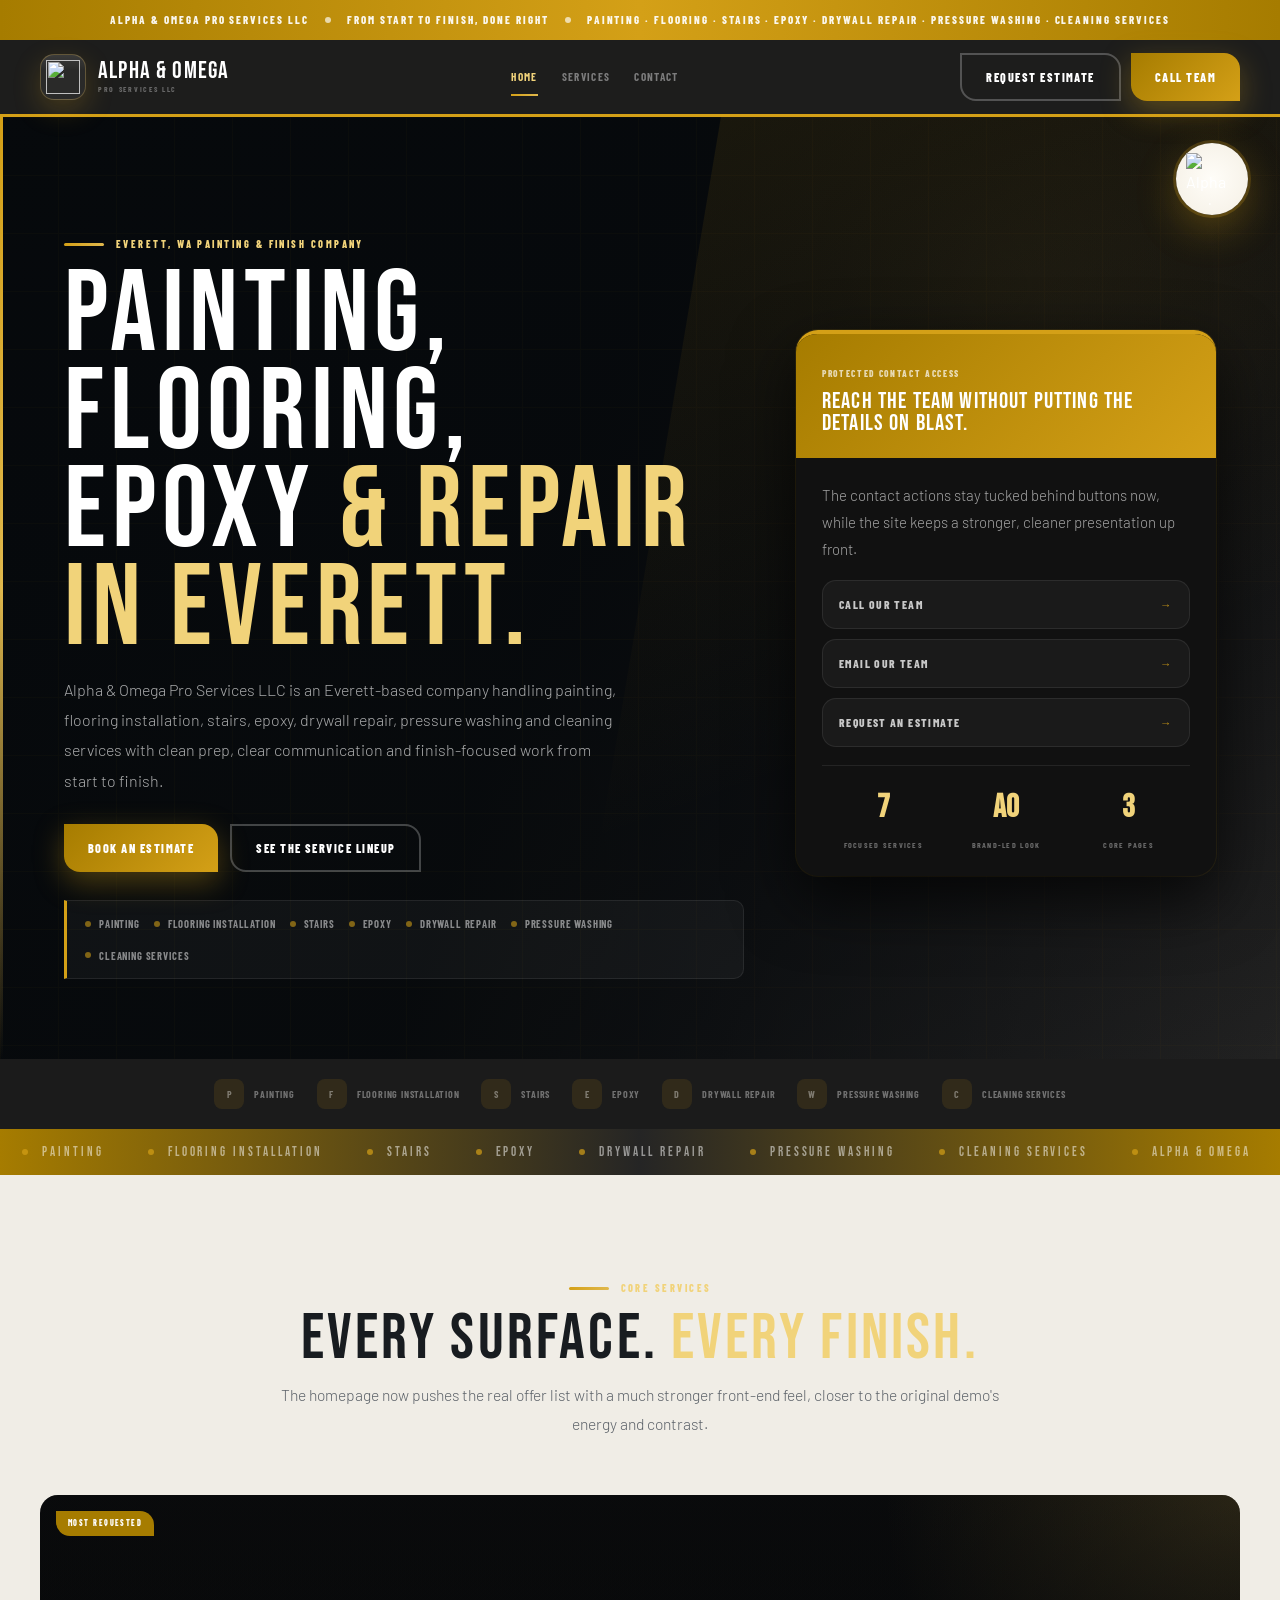
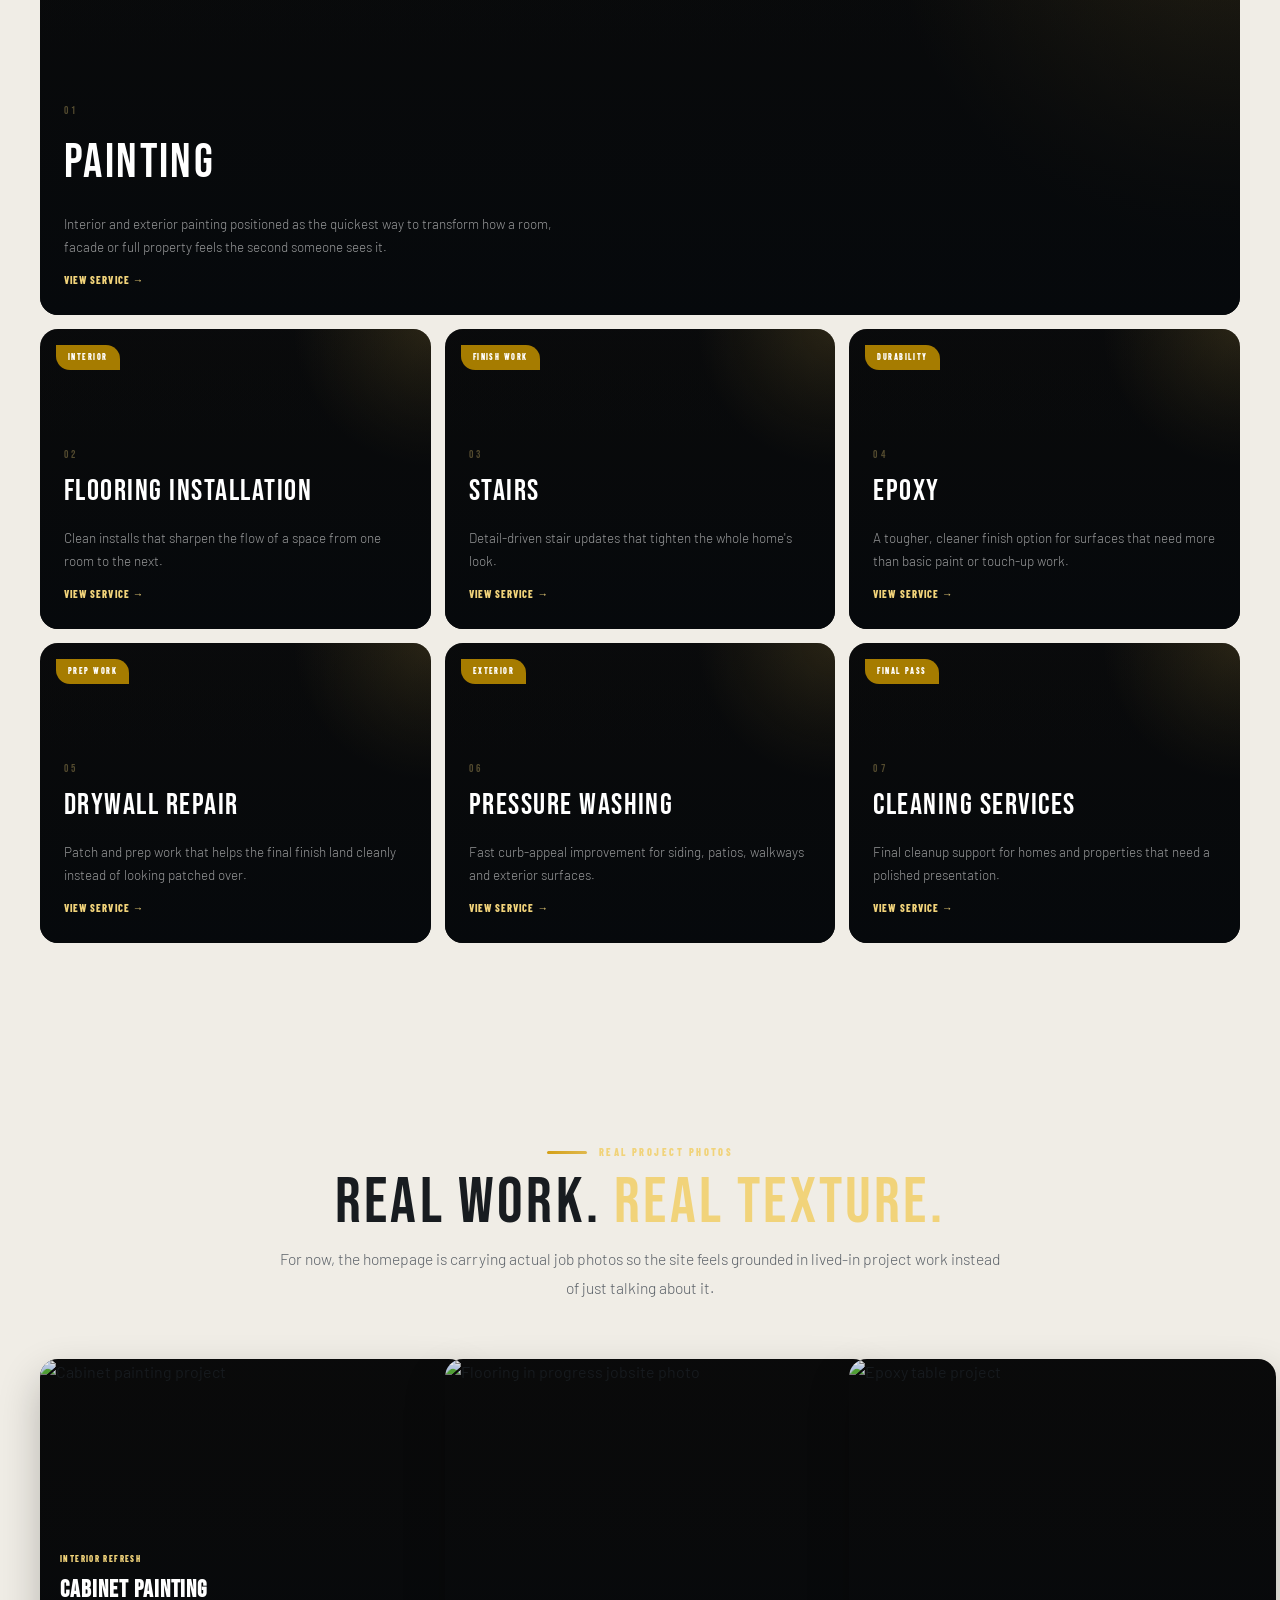
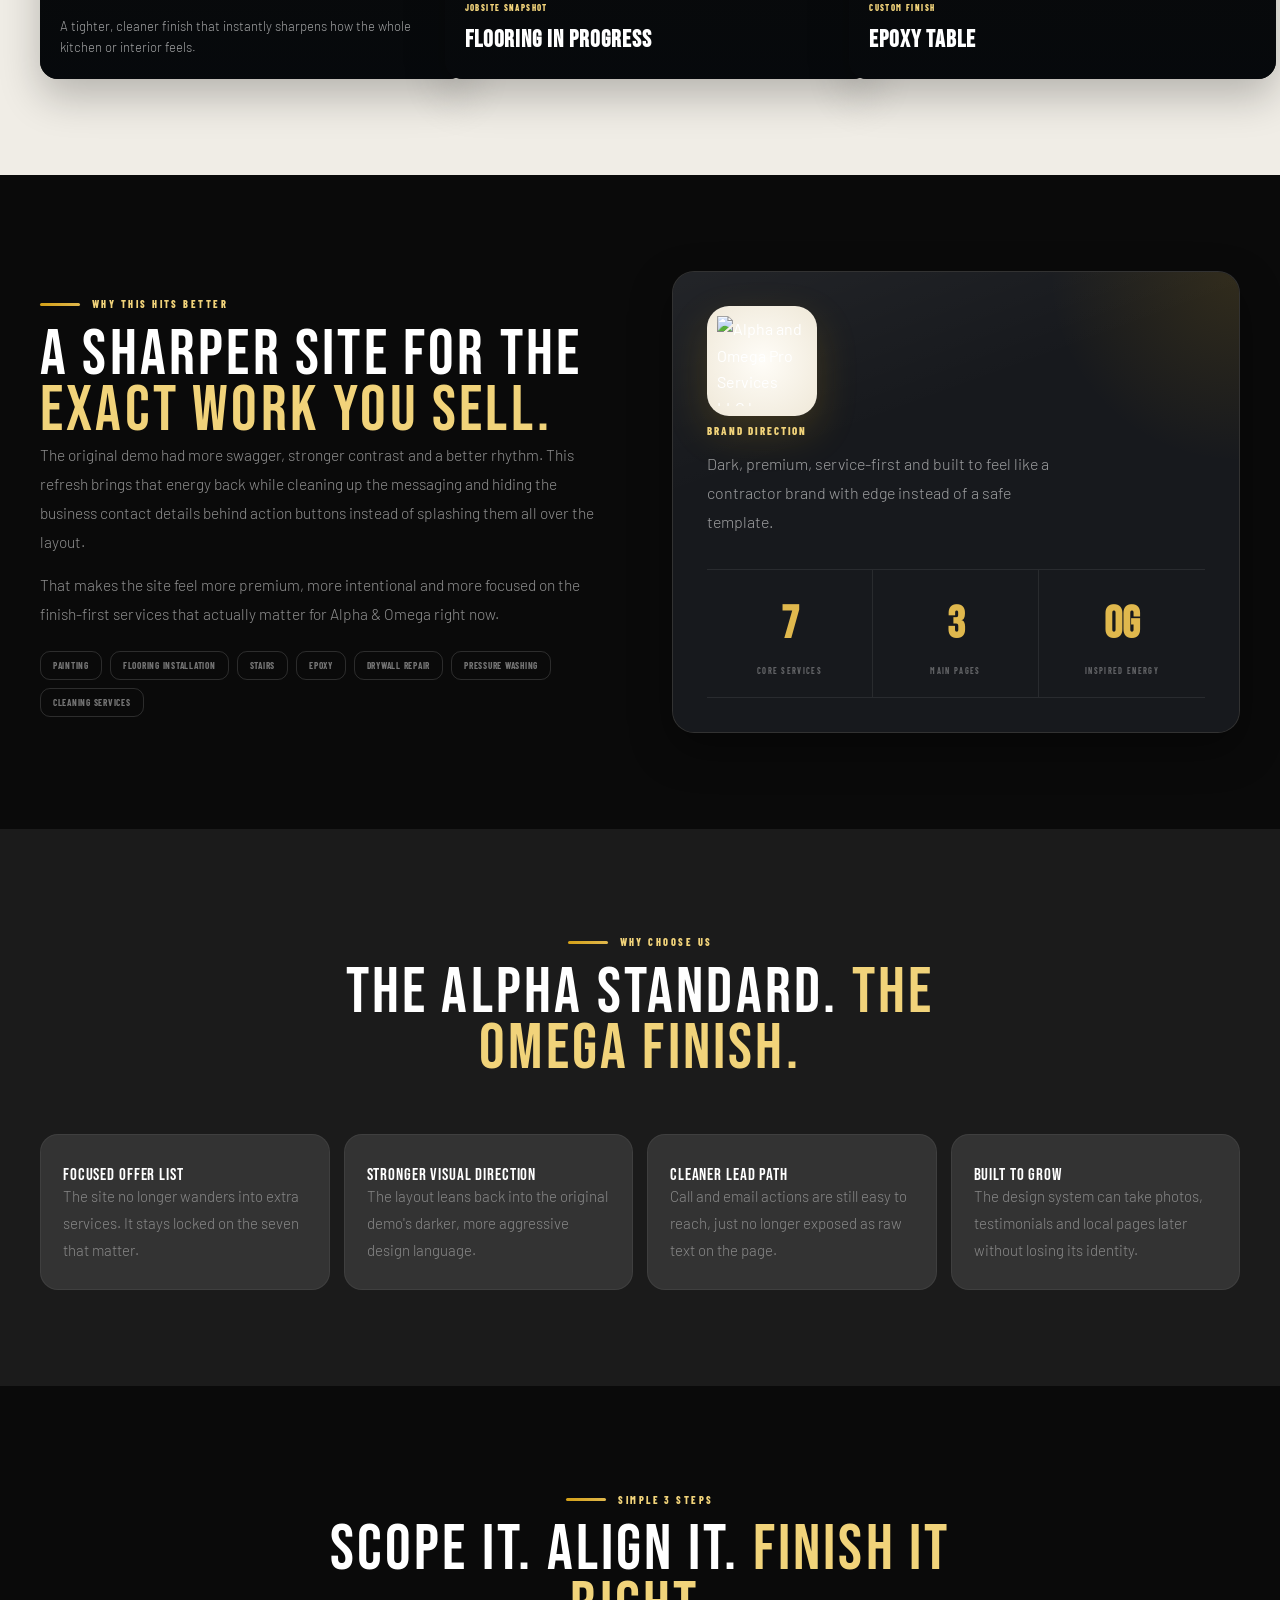
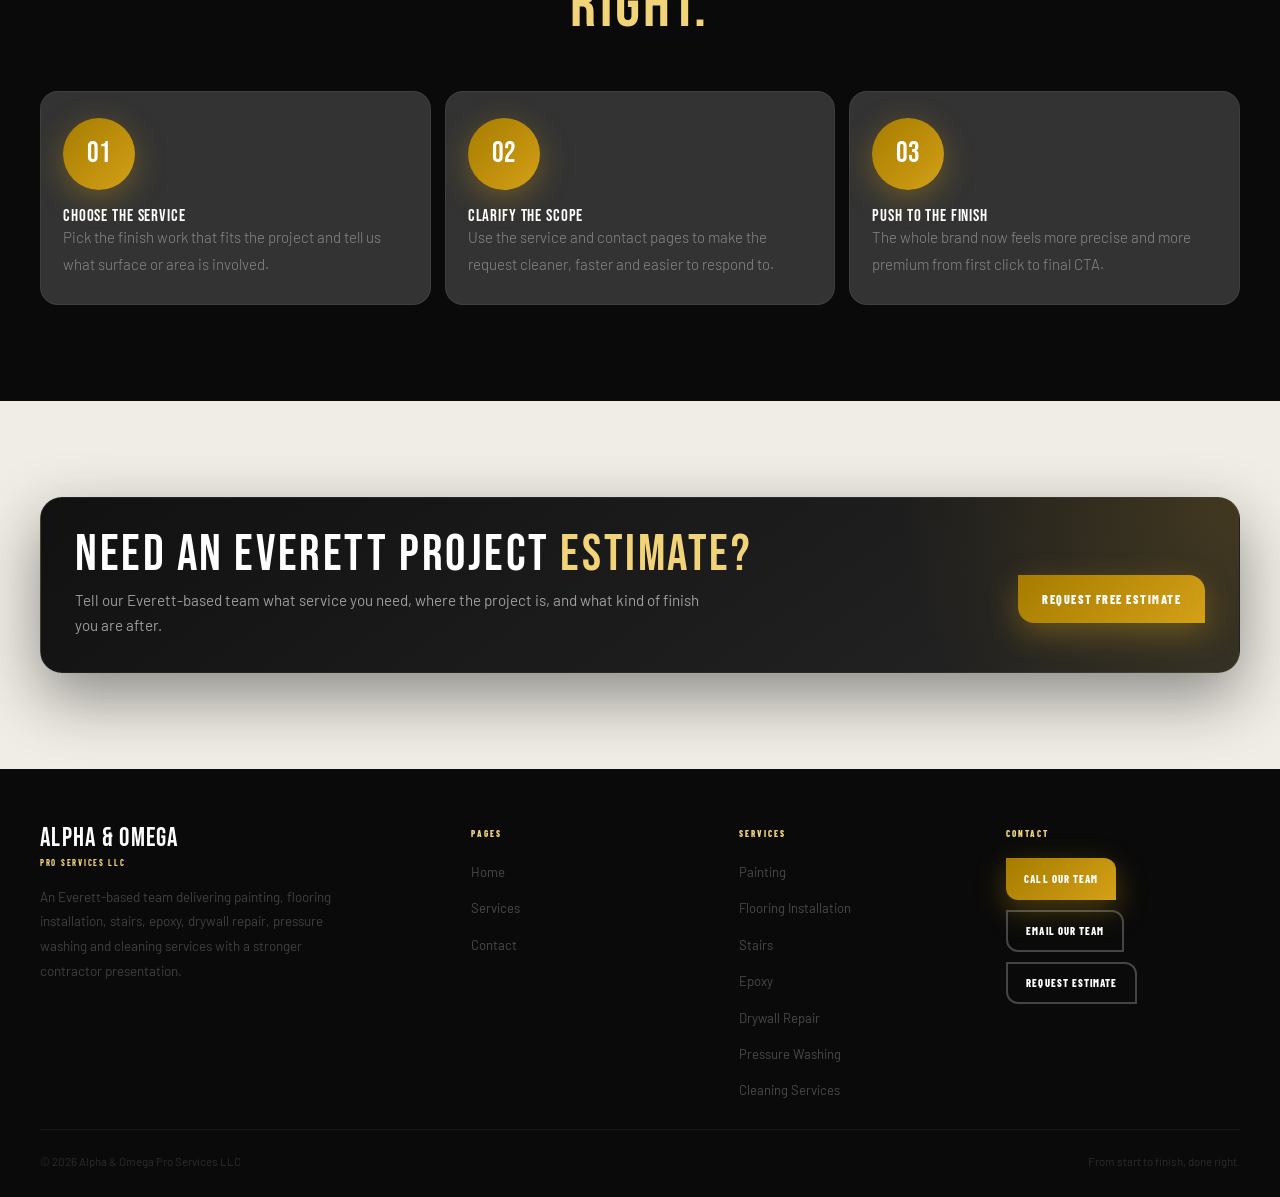
==== commit e6fa1ceb: "Add files via upload" ====
--- a/index.html
+++ b/index.html
@@ -1,1161 +1,483 @@
 <!DOCTYPE html>
 <html lang="en">
 <head>
-<meta charset="UTF-8"/>
-<meta name="viewport" content="width=device-width, initial-scale=1.0"/>
-<title>Alpha and Omega Pro Services LLC | Remodeling, Painting & Flooring Demo</title>
-<meta name="description" content="Alpha and Omega Pro Services LLC — from start to finish, done right. Remodeling, painting, flooring installation, stairs, pressure washing, drywall repair and epoxy cleaning services. Call (425) 791-9975."/>
-<meta name="keywords" content="Alpha and Omega Pro Services LLC, remodeling, painting, flooring installation, stairs, pressure washing, drywall repair, epoxy cleaning services"/>
-<meta property="og:type" content="website"/>
-<meta property="og:title" content="Alpha and Omega Pro Services LLC | From Start to Finish, Done Right"/>
-<meta property="og:description" content="Remodeling, painting, flooring installation, stairs, pressure washing, drywall repair and epoxy cleaning services. Call (425) 791-9975."/>
-<meta name="robots" content="index, follow"/>
-
-<script type="application/ld+json">
-{
-  "@context": "https://schema.org",
-  "@type": "HomeAndConstructionBusiness",
-  "name": "Alpha and Omega Pro Services LLC",
-  "telephone": "+14257919975",
-  "email": "alphaomegaproservices@gmail.com",
-  "slogan": "From start to finish, done right",
-  "areaServed": {"@type": "AdministrativeArea","name": "Washington"},
-  "serviceType": [
-    "Remodeling",
-    "Painting",
-    "Flooring Installation",
-    "Stairs",
-    "Pressure Washing",
-    "Drywall Repair",
-    "Epoxy Cleaning Services"
-  ]
-}
-</script>
-
-<link rel="preconnect" href="https://fonts.googleapis.com"/>
-<link rel="preconnect" href="https://fonts.gstatic.com" crossorigin/>
-<link href="https://fonts.googleapis.com/css2?family=Bebas+Neue&amp;family=Barlow+Condensed:ital,wght@0,400;0,600;0,700;0,800;0,900;1,700&amp;family=Barlow:ital,wght@0,300;0,400;0,500;0,600;1,300&amp;display=swap" rel="stylesheet"/>
-
-<style>
-*,*::before,*::after{box-sizing:border-box;margin:0;padding:0;}
-:root{
-  --ink:#0a0a0a;--ink2:#111111;--steel:#1b1b1b;--slate:#252525;--slate2:#333333;
-  --king:#333333;--king2:#222222;
-  --sky:#d4a017;--sky-lt:#e0b84d;--sky-dk:#a67c00;--sky-xlt:#f1d37a;
-  --gold:#d4a017;--gold-lt:#e0b84d;--gold-dk:#a67c00;
-  --white:#ffffff;--warm:#f8f6f2;--off:#f0ede6;--light:#e2ddd5;--mid:#c8c0b0;
-  --text:#181c20;--muted:#52585e;--tr:.2s ease;
-  --r:10px;--r-sm:6px;--r-lg:14px;--r-xl:20px;
-}
-html{scroll-behavior:smooth;}
-body{font-family:'Barlow',sans-serif;background:var(--warm);color:var(--text);overflow-x:hidden;line-height:1.6;}
-a{text-decoration:none;color:inherit;}
-img{display:block;max-width:100%;}
-.container{width:100%;max-width:1200px;margin:0 auto;padding:0 24px;}
-
-/* DEMO TAB */
-.demo-tab{position:fixed;top:72px;right:0;z-index:9999;background:#dc2626;color:#fff;font-family:'Barlow Condensed',sans-serif;font-size:.5rem;font-weight:800;letter-spacing:.16em;text-transform:uppercase;padding:5px 10px 5px 8px;border-radius:5px 0 0 5px;box-shadow:-2px 2px 10px rgba(220,38,38,.4);text-decoration:none;white-space:nowrap;}
-
-/* BUTTONS */
-.btn{display:inline-flex;align-items:center;gap:8px;font-family:'Barlow Condensed',sans-serif;font-size:.78rem;font-weight:800;letter-spacing:.1em;text-transform:uppercase;padding:13px 28px;cursor:pointer;transition:all var(--tr);white-space:nowrap;border:none;text-decoration:none;border-radius:0 14px 0 14px;}
-.btn-sky{background:var(--sky);color:#fff;}
-.btn-sky:hover{background:var(--sky-lt);transform:translateY(-2px);box-shadow:0 8px 28px rgba(212,160,23,.5);}
-.btn-gold{background:var(--gold);color:#fff;}
-.btn-gold:hover{background:var(--gold-lt);transform:translateY(-2px);box-shadow:0 8px 28px rgba(212,160,23,.5);}
-.btn-outline-w{background:transparent;border:2px solid rgba(255,255,255,.3);color:#fff;border-radius:14px 0 14px 0;}
-.btn-outline-w:hover{background:rgba(255,255,255,.09);}
-.btn-outline-sky{background:transparent;border:2px solid var(--sky);color:var(--sky);border-radius:14px 0 14px 0;}
-.btn-outline-sky:hover{background:var(--sky);color:#fff;}
-.btn-full{width:100%;justify-content:center;}
-.btn-lg{padding:17px 36px;font-size:.9rem;}
-
-/* ANNOUNCE */
-.announce{background:var(--sky-dk);padding:9px 20px;text-align:center;overflow:hidden;}
-.announce-desktop{font-family:'Barlow Condensed',sans-serif;font-size:.64rem;font-weight:700;letter-spacing:.18em;text-transform:uppercase;color:rgba(255,255,255,.52);}
-.announce-desktop span{color:var(--sky-xlt);}
-.announce-mobile{display:none;position:relative;height:1.3em;}
-.announce-mobile .tick{position:absolute;inset:0;font-family:'Barlow Condensed',sans-serif;font-size:.62rem;font-weight:700;letter-spacing:.16em;text-transform:uppercase;color:rgba(255,255,255,.8);opacity:0;transition:opacity .4s;text-align:center;}
-.announce-mobile .tick.active{opacity:1;}
-
-/* NAV */
-nav{position:sticky;top:0;z-index:200;background:var(--ink);border-bottom:3px solid var(--sky);}
-.nav-inner{display:flex;align-items:center;justify-content:space-between;height:66px;padding:0 24px;max-width:1200px;margin:0 auto;}
-.nav-brand{display:flex;align-items:center;gap:12px;}
-.nav-logo-img{height:44px;width:auto;object-fit:contain;}
-.nav-brand-wrap{line-height:1.15;}
-.nav-brand-name{font-family:'Bebas Neue',sans-serif;font-size:1.2rem;letter-spacing:.08em;color:#fff;}
-.nav-brand-sub{font-family:'Barlow Condensed',sans-serif;font-size:.4rem;font-weight:700;letter-spacing:.18em;text-transform:uppercase;color:rgba(255,255,255,.25);}
-.nav-links{display:flex;gap:1.5rem;list-style:none;}
-.nav-links a{font-family:'Barlow Condensed',sans-serif;font-size:.66rem;font-weight:700;letter-spacing:.1em;text-transform:uppercase;color:rgba(255,255,255,.32);transition:color var(--tr);}
-.nav-links a:hover{color:var(--sky-xlt);}
-.nav-socials{display:flex;gap:10px;align-items:center;}
-.nav-social{width:28px;height:28px;display:flex;align-items:center;justify-content:center;color:rgba(255,255,255,.3);transition:color var(--tr);}
-.nav-social:hover{color:var(--sky-lt);}
-.nav-right{display:flex;align-items:center;gap:10px;}
-.hamburger{display:none;flex-direction:column;gap:5px;background:none;border:none;cursor:pointer;padding:4px;}
-.hamburger span{display:block;width:22px;height:2px;background:rgba(255,255,255,.6);border-radius:2px;}
-.drawer{display:none;position:fixed;inset:0;background:var(--ink2);z-index:300;flex-direction:column;align-items:center;justify-content:center;gap:1.3rem;}
-.drawer.open{display:flex;}
-.drawer-close{position:absolute;top:20px;right:20px;background:none;border:none;font-size:2rem;cursor:pointer;color:rgba(255,255,255,.4);}
-.drawer a{font-family:'Bebas Neue',sans-serif;font-size:2.8rem;letter-spacing:.08em;color:rgba(255,255,255,.8);}
-.drawer a:hover{color:var(--sky-xlt);}
-.drawer-socials{display:flex;gap:16px;margin-top:8px;}
-.drawer-socials a{color:rgba(255,255,255,.4);font-size:1.1rem;}
-
-/* ===== HERO ===== */
-#hero{position:relative;min-height:100svh;display:flex;align-items:center;overflow:hidden;background:var(--ink);}
-.hero-bg{position:absolute;inset:0;z-index:0;background:radial-gradient(circle at center,rgba(255,255,255,.08),transparent 45%),linear-gradient(160deg,#050505 0%,#222222 100%);}
-.hero-bg img{width:100%;height:100%;object-fit:contain;object-position:center center;padding:6vw;opacity:.18;filter:brightness(1.2) contrast(1.1);}
-.hero-split{position:absolute;inset:0;z-index:1;}
-.hero-split::before{content:'';position:absolute;inset:0;background:linear-gradient(108deg,rgba(6,9,12,.97) 0%,rgba(6,9,12,.95) 40%,rgba(6,9,12,.6) 62%,transparent 100%);}
-.hero-split::after{content:'';position:absolute;top:0;left:0;width:3px;height:100%;background:linear-gradient(to bottom,var(--sky) 0%,var(--sky-lt) 60%,transparent 100%);}
-.hero-slash{position:absolute;top:0;right:0;bottom:0;width:55%;z-index:1;clip-path:polygon(20% 0,100% 0,100% 100%,0% 100%);background:linear-gradient(160deg,rgba(212,160,23,.08) 0%,transparent 60%);pointer-events:none;}
-.hero-grid-fx{position:absolute;inset:0;z-index:1;opacity:.022;background-image:linear-gradient(rgba(212,160,23,1) 1px,transparent 1px),linear-gradient(90deg,rgba(212,160,23,1) 1px,transparent 1px);background-size:56px 56px;pointer-events:none;}
-.hero-glow{position:absolute;z-index:1;width:900px;height:700px;left:-100px;bottom:-100px;background:radial-gradient(ellipse,rgba(212,160,23,.08) 0%,transparent 65%);pointer-events:none;}
-.hero-glow2{position:absolute;z-index:1;width:500px;height:400px;right:5%;top:10%;background:radial-gradient(ellipse,rgba(224,184,77,.08) 0%,transparent 65%);pointer-events:none;}
-.hero-crown{position:absolute;top:24px;right:32px;z-index:5;width:70px;height:70px;background:linear-gradient(135deg,var(--gold-dk),var(--gold));border-radius:50%;display:flex;align-items:center;justify-content:center;box-shadow:0 0 0 3px rgba(212,160,23,.25),0 12px 40px rgba(212,160,23,.35);animation:crownPulse 3s ease-in-out infinite;font-family:'Bebas Neue',sans-serif;font-size:1.6rem;letter-spacing:.08em;color:#fff;}
-@keyframes crownPulse{0%,100%{box-shadow:0 0 0 3px rgba(212,160,23,.25),0 12px 40px rgba(212,160,23,.35);}50%{box-shadow:0 0 0 8px rgba(212,160,23,.1),0 16px 50px rgba(212,160,23,.5);}}
-
-.hero-inner{position:relative;z-index:4;width:100%;padding:110px 24px 72px;max-width:1200px;margin:0 auto;}
-.hero-grid{display:grid;grid-template-columns:1fr 420px;gap:52px;align-items:center;}
-
-.hero-kicker{display:flex;align-items:center;gap:10px;margin-bottom:14px;}
-.hero-kicker-line{width:40px;height:3px;background:linear-gradient(to right,var(--sky),var(--sky-lt));border-radius:2px;}
-.hero-kicker span{font-family:'Barlow Condensed',sans-serif;font-size:.6rem;font-weight:800;letter-spacing:.24em;text-transform:uppercase;color:var(--sky-xlt);}
-
-.hero-title{font-family:'Bebas Neue',sans-serif;line-height:.85;letter-spacing:.02em;font-size:clamp(4rem,9vw,10rem);color:#fff;margin-bottom:14px;position:relative;}
-.hero-title .line1{display:block;font-size:.6em;letter-spacing:.15em;color:rgba(255,255,255,.55);}
-.hero-title .king{color:var(--sky-xlt);position:relative;display:inline-block;}
-.hero-title .king::after{content:'';position:absolute;bottom:-4px;left:0;right:0;height:3px;background:linear-gradient(to right,var(--sky),var(--sky-lt));border-radius:2px;}
-.hero-title .roofing{display:block;}
-
-.hero-sub{font-size:.97rem;font-weight:300;color:rgba(255,255,255,.5);max-width:480px;line-height:1.9;margin-bottom:28px;}
-.hero-btns{display:flex;gap:12px;flex-wrap:wrap;margin-bottom:28px;}
-
-.htbar{display:flex;align-items:center;gap:14px;padding:13px 20px;background:rgba(255,255,255,.04);border:1px solid rgba(255,255,255,.07);border-left:3px solid var(--sky);flex-wrap:wrap;border-radius:0 var(--r-sm) var(--r-sm) 0;}
-.htbar-item{display:flex;align-items:center;gap:7px;font-family:'Barlow Condensed',sans-serif;font-size:.6rem;font-weight:700;letter-spacing:.06em;color:rgba(255,255,255,.38);white-space:nowrap;}
-.htbar-div{width:1px;height:12px;background:rgba(255,255,255,.1);}
-
-/* HERO CARD */
-.hqcard{background:var(--ink2);border-top:4px solid var(--sky);border-radius:var(--r-xl);overflow:hidden;box-shadow:0 24px 64px rgba(0,0,0,.8),0 0 0 1px rgba(212,160,23,.14);}
-.hqcard-head{background:linear-gradient(135deg,var(--sky-dk),var(--sky));padding:22px 24px;}
-.hqcard-head h3{font-family:'Bebas Neue',sans-serif;font-size:1.3rem;letter-spacing:.08em;color:#fff;}
-.hqcard-head p{font-size:.7rem;color:rgba(255,255,255,.5);margin-top:3px;}
-.hqcard-body{padding:22px 24px;}
-.fg{display:flex;flex-direction:column;gap:4px;margin-bottom:10px;}
-.fg label{font-family:'Barlow Condensed',sans-serif;font-size:.52rem;font-weight:800;letter-spacing:.2em;text-transform:uppercase;color:rgba(255,255,255,.2);}
-.fg input,.fg select,.fg textarea{background:rgba(255,255,255,.06);border:1.5px solid rgba(255,255,255,.1);padding:10px 13px;color:#fff;font-family:'Barlow',sans-serif;font-size:.86rem;width:100%;outline:none;-webkit-appearance:none;appearance:none;transition:border-color var(--tr);border-radius:var(--r-sm);}
-.fg input::placeholder,.fg textarea::placeholder{color:rgba(255,255,255,.15);}
-.fg input:focus,.fg select:focus,.fg textarea:focus{border-color:var(--sky-lt);}
-.fg select option{background:#080c10;color:#fff;}
-.fg textarea{resize:none;min-height:72px;}
-.row2{display:grid;grid-template-columns:1fr 1fr;gap:9px;}
-.hqcard-note{text-align:center;margin-top:8px;font-size:.58rem;color:rgba(255,255,255,.13);}
-.success-msg{display:none;margin-top:8px;font-family:'Barlow Condensed',sans-serif;font-size:.74rem;font-weight:700;color:var(--sky-xlt);letter-spacing:.04em;text-align:center;}
-
-/* MARQUEE */
-.marquee-wrap{background:linear-gradient(to right,var(--sky-dk),var(--king),var(--sky-dk));overflow:hidden;padding:11px 0;}
-.marquee-track{display:flex;width:max-content;animation:marquee 46s linear infinite;}
-@keyframes marquee{from{transform:translateX(0);}to{transform:translateX(-50%);}}
-.marquee-item{display:inline-flex;align-items:center;gap:14px;padding:0 22px;white-space:nowrap;}
-.marquee-text{font-family:'Bebas Neue',sans-serif;font-size:.8rem;letter-spacing:.22em;color:rgba(255,255,255,.5);}
-.mbl{color:rgba(212,160,23,.6);}
-
-/* TRUST */
-.trust-strip{background:var(--steel);padding:22px 0;border-bottom:1px solid rgba(255,255,255,.04);}
-.trust-inner{display:flex;align-items:center;justify-content:center;gap:24px;flex-wrap:wrap;}
-.t-item{display:flex;align-items:center;gap:9px;}
-.t-icon{width:32px;height:32px;background:rgba(212,160,23,.12);display:flex;align-items:center;justify-content:center;color:var(--sky-lt);flex-shrink:0;border-radius:8px;}
-.t-text{font-family:'Barlow Condensed',sans-serif;font-size:.62rem;font-weight:700;letter-spacing:.08em;text-transform:uppercase;color:rgba(255,255,255,.36);}
-.t-div{width:1px;height:20px;background:rgba(255,255,255,.08);}
-
-/* SECTIONS */
-.sec{padding:96px 0;}
-.sec-warm{background:var(--warm);}
-.sec-off{background:var(--off);}
-.sec-dark{background:var(--ink);}
-.sec-steel{background:var(--steel);}
-.sec-king{background:var(--king2);}
-.section-head{text-align:center;margin-bottom:56px;}
-.lbl{font-family:'Barlow Condensed',sans-serif;font-size:.56rem;font-weight:800;letter-spacing:.26em;text-transform:uppercase;color:var(--sky-dk);display:block;margin-bottom:10px;}
-.lbl-w{color:var(--sky-xlt);}
-.sec-title{font-family:'Bebas Neue',sans-serif;font-size:clamp(2.8rem,5vw,5.5rem);line-height:.88;letter-spacing:.04em;text-transform:uppercase;color:var(--ink);}
-.sec-title .sk{color:var(--sky);}
-.sec-title .gd{color:var(--gold-dk);}
-.sec-title-w{color:#fff;}
-.sec-sub{font-size:.95rem;font-weight:300;color:var(--muted);line-height:1.84;max-width:560px;margin:14px auto 0;}
-
-/* ===== ABOUT STRIP ===== */
-.about-strip{background:var(--slate);padding:64px 0;}
-.about-grid{display:grid;grid-template-columns:1fr 1fr;gap:72px;align-items:center;}
-.about-img-wrap{position:relative;}
-.about-img-frame{border-radius:var(--r-xl);overflow:hidden;position:relative;background:#fff;}
-.about-img-frame img{width:100%;height:520px;object-fit:contain;padding:34px;background:#fff;}
-.about-img-frame::before{content:'';position:absolute;top:0;left:0;right:0;height:4px;background:linear-gradient(to right,var(--sky),var(--sky-lt));z-index:2;}
-.about-img-frame::after{content:'';position:absolute;bottom:0;right:0;width:4px;height:60%;background:linear-gradient(to top,var(--gold),transparent);z-index:2;}
-.about-badge-wrap{position:absolute;bottom:-18px;right:-18px;z-index:3;display:flex;flex-direction:column;gap:8px;}
-.about-badge{background:var(--sky-dk);color:#fff;padding:16px 18px;text-align:center;border-radius:var(--r-lg);border:2px solid rgba(212,160,23,.3);}
-.about-badge span{font-family:'Bebas Neue',sans-serif;font-size:1.8rem;line-height:1;display:block;}
-.about-badge small{font-family:'Barlow Condensed',sans-serif;font-size:.44rem;font-weight:700;letter-spacing:.14em;text-transform:uppercase;opacity:.7;display:block;margin-top:2px;}
-.about-title{font-family:'Bebas Neue',sans-serif;font-size:clamp(2.6rem,5vw,5rem);line-height:.88;letter-spacing:.03em;text-transform:uppercase;color:#fff;margin-bottom:18px;}
-.about-title .sk{color:var(--sky-xlt);}
-.about-body{font-size:.95rem;font-weight:300;color:rgba(255,255,255,.48);line-height:1.88;margin-bottom:14px;}
-.pills{display:flex;flex-wrap:wrap;gap:7px;margin-bottom:24px;}
-.pill{font-family:'Barlow Condensed',sans-serif;font-size:.58rem;font-weight:700;letter-spacing:.08em;text-transform:uppercase;padding:5px 11px;border:1.5px solid rgba(255,255,255,.14);color:rgba(255,255,255,.4);transition:all var(--tr);border-radius:var(--r-sm);}
-.pill:hover{border-color:var(--sky-dk);color:var(--sky-lt);}
-.stats-row{display:grid;grid-template-columns:repeat(3,1fr);border-top:1px solid rgba(255,255,255,.07);border-bottom:1px solid rgba(255,255,255,.07);margin:22px 0;}
-.stat{text-align:center;padding:18px 8px;border-right:1px solid rgba(255,255,255,.07);}
-.stat:last-child{border-right:none;}
-.stat-num{font-family:'Bebas Neue',sans-serif;font-size:3rem;color:var(--sky-lt);line-height:1;display:block;}
-.stat-lbl{font-family:'Barlow Condensed',sans-serif;font-size:.52rem;font-weight:700;letter-spacing:.16em;text-transform:uppercase;color:rgba(255,255,255,.3);margin-top:4px;}
-
-/* ===== SERVICES ===== */
-.svc-grid{display:grid;grid-template-columns:repeat(3,1fr);gap:14px;}
-.svc-card{position:relative;overflow:hidden;min-height:300px;display:flex;flex-direction:column;justify-content:flex-end;background:var(--ink);border-radius:var(--r-lg);}
-.svc-card.featured{grid-column:span 3;min-height:420px;}
-.svc-img{position:absolute;inset:0;background-size:contain;background-position:center;background-repeat:no-repeat;background-color:#0b1015;transition:transform .8s cubic-bezier(.25,.46,.45,.94);}
-.svc-card:hover .svc-img{transform:scale(1.08);}
-.svc-ov{position:absolute;inset:0;background:linear-gradient(to top,rgba(6,9,12,.98) 0%,rgba(6,9,12,.55) 50%,rgba(6,9,12,.2) 100%);}
-.svc-tag{position:absolute;top:14px;left:14px;z-index:3;background:var(--sky-dk);color:#fff;font-family:'Barlow Condensed',sans-serif;font-size:.5rem;font-weight:800;letter-spacing:.18em;text-transform:uppercase;padding:5px 11px;border-radius:0 14px 0 14px;}
-.svc-content{position:relative;z-index:2;padding:22px;}
-.svc-num{font-family:'Bebas Neue',sans-serif;font-size:.64rem;letter-spacing:.3em;color:var(--sky-xlt);margin-bottom:3px;opacity:.28;}
-.svc-name{font-family:'Bebas Neue',sans-serif;font-size:1.8rem;letter-spacing:.04em;text-transform:uppercase;color:#fff;margin-bottom:6px;}
-.svc-card.featured .svc-name{font-size:2.9rem;}
-.svc-desc{font-size:.8rem;font-weight:300;color:rgba(255,255,255,.5);line-height:1.65;margin-bottom:10px;}
-.svc-link{display:inline-flex;align-items:center;gap:6px;font-family:'Barlow Condensed',sans-serif;font-size:.64rem;font-weight:800;letter-spacing:.1em;text-transform:uppercase;color:var(--sky-xlt);background:none;border:none;padding:0;cursor:pointer;}
-
-/* ===== PROJECTS — FILTERABLE MASONRY ===== */
-.filter-bar{display:flex;gap:8px;flex-wrap:wrap;justify-content:center;margin-bottom:36px;}
-.filter-btn{font-family:'Barlow Condensed',sans-serif;font-size:.66rem;font-weight:800;letter-spacing:.12em;text-transform:uppercase;padding:9px 20px;cursor:pointer;transition:all var(--tr);border-radius:0 12px 0 12px;border:2px solid rgba(255,255,255,.12);background:transparent;color:rgba(255,255,255,.4);}
-.filter-btn:hover,.filter-btn.active{background:var(--sky);border-color:var(--sky);color:#fff;box-shadow:0 6px 20px rgba(212,160,23,.4);}
-.proj-grid{columns:3;gap:14px;column-fill:balance;}
-.proj-tile{break-inside:avoid;margin-bottom:14px;border-radius:var(--r-lg);overflow:hidden;position:relative;cursor:pointer;background:#fff;}
-.proj-tile img{width:100%;display:block;transition:transform .6s cubic-bezier(.25,.46,.45,.94),filter .4s ease;background:#fff;padding:18px;object-fit:contain;min-height:230px;}
-.proj-tile:hover img{transform:scale(1.07);}
-.proj-tile-ov{position:absolute;inset:0;background:linear-gradient(to top,rgba(6,9,12,.85),transparent 50%);opacity:0;transition:opacity .3s ease;}
-.proj-tile:hover .proj-tile-ov{opacity:1;}
-.proj-tile-label{position:absolute;bottom:0;left:0;right:0;padding:18px 14px 14px;font-family:'Barlow Condensed',sans-serif;font-size:.64rem;font-weight:700;letter-spacing:.12em;text-transform:uppercase;color:rgba(255,255,255,.8);transform:translateY(8px);opacity:0;transition:all .3s ease;}
-.proj-tile:hover .proj-tile-label{transform:translateY(0);opacity:1;}
-
-/* LIGHTBOX */
-.lightbox{display:none;position:fixed;inset:0;background:rgba(6,9,12,.95);z-index:1000;align-items:center;justify-content:center;cursor:zoom-out;}
-.lightbox.open{display:flex;}
-.lightbox img{max-width:90vw;max-height:88vh;object-fit:contain;border-radius:var(--r-lg);box-shadow:0 0 80px rgba(212,160,23,.2);background:#fff;padding:24px;}
-.lightbox-close{position:absolute;top:20px;right:20px;background:none;border:none;color:rgba(255,255,255,.5);font-size:2.2rem;cursor:pointer;}
-
-/* ===== VALUES GRID ===== */
-.values-grid{display:grid;grid-template-columns:repeat(4,1fr);gap:12px;}
-.value-card{background:var(--slate2);padding:26px 20px;border-radius:var(--r-lg);border:1px solid rgba(255,255,255,.05);transition:all var(--tr);text-align:center;}
-.value-card:hover{transform:translateY(-5px);border-color:rgba(212,160,23,.2);box-shadow:0 16px 40px rgba(0,0,0,.5);}
-.value-card-icon{width:48px;height:48px;background:rgba(212,160,23,.1);border-radius:12px;display:flex;align-items:center;justify-content:center;color:var(--sky-lt);margin:0 auto 14px;transition:background var(--tr);}
-.value-card:hover .value-card-icon{background:rgba(212,160,23,.2);}
-.value-card-title{font-family:'Barlow Condensed',sans-serif;font-size:.84rem;font-weight:800;text-transform:uppercase;letter-spacing:.06em;color:#fff;margin-bottom:8px;}
-.value-card-body{font-size:.78rem;font-weight:300;color:rgba(255,255,255,.36);line-height:1.66;}
-
-/* ===== PROCESS ===== */
-.process-grid{display:grid;grid-template-columns:repeat(3,1fr);gap:24px;max-width:900px;margin:0 auto;}
-.process-step{position:relative;text-align:center;padding:36px 24px;}
-.process-step::after{content:'→';position:absolute;right:-14px;top:50%;transform:translateY(-50%);font-size:1.4rem;color:rgba(212,160,23,.25);display:block;}
-.process-step:last-child::after{display:none;}
-.step-circle{width:72px;height:72px;border-radius:50%;background:linear-gradient(135deg,var(--sky-dk),var(--sky));display:flex;align-items:center;justify-content:center;margin:0 auto 18px;font-family:'Bebas Neue',sans-serif;font-size:1.8rem;color:#fff;box-shadow:0 8px 30px rgba(212,160,23,.35);}
-.step-title{font-family:'Barlow Condensed',sans-serif;font-size:.94rem;font-weight:800;text-transform:uppercase;letter-spacing:.06em;color:#fff;margin-bottom:8px;}
-.step-desc{font-size:.82rem;font-weight:300;color:rgba(255,255,255,.4);line-height:1.65;}
-
-/* ===== FAQ ===== */
-.faq-wrap{max-width:820px;margin:0 auto;display:flex;flex-direction:column;gap:9px;}
-.faq-item{background:#fff;border:1.5px solid var(--mid);border-radius:var(--r-lg);overflow:hidden;transition:border-color var(--tr);}
-.faq-item.open{border-color:var(--sky-dk);}
-.faq-q{display:flex;align-items:center;justify-content:space-between;padding:18px 22px;cursor:pointer;gap:12px;}
-.faq-q-text{font-family:'Barlow Condensed',sans-serif;font-size:.88rem;font-weight:700;letter-spacing:.03em;text-transform:uppercase;color:var(--ink);}
-.faq-icon{width:28px;height:28px;background:var(--off);border-radius:50%;display:flex;align-items:center;justify-content:center;flex-shrink:0;color:var(--muted);transition:all var(--tr);font-size:1.1rem;line-height:1;}
-.faq-item.open .faq-icon{background:var(--sky-dk);color:#fff;transform:rotate(45deg);}
-.faq-a{display:none;padding:0 22px 20px;font-size:.9rem;font-weight:300;color:var(--muted);line-height:1.82;}
-.faq-item.open .faq-a{display:block;}
-
-/* ===== AREAS ===== */
-.areas-grid{display:grid;grid-template-columns:repeat(5,1fr);gap:8px;}
-.area-tag{background:#fff;border:1.5px solid var(--mid);padding:10px 13px;border-radius:var(--r-sm);font-family:'Barlow Condensed',sans-serif;font-size:.64rem;font-weight:700;letter-spacing:.06em;text-transform:uppercase;color:var(--muted);text-align:center;transition:all var(--tr);}
-.area-tag:hover{border-color:var(--sky-dk);color:var(--sky-dk);background:rgba(212,160,23,.08);}
-
-/* ===== CONTACT ===== */
-.contact-grid{display:grid;grid-template-columns:1fr 1fr;gap:72px;align-items:start;}
-.contact-title{font-family:'Bebas Neue',sans-serif;font-size:clamp(2.6rem,5vw,5rem);line-height:.88;letter-spacing:.03em;text-transform:uppercase;color:var(--ink);margin-bottom:18px;}
-.contact-title .sk{color:var(--sky);}
-.contact-body{font-size:.95rem;font-weight:300;color:var(--muted);line-height:1.86;margin-bottom:26px;font-style:italic;}
-.ci{display:flex;flex-direction:column;gap:10px;margin-bottom:28px;}
-.ci-row{display:flex;align-items:center;gap:13px;padding:14px 18px;background:#fff;border:1.5px solid var(--mid);border-left:4px solid var(--sky);border-radius:var(--r-sm);}
-.ci-icon{width:32px;height:32px;background:rgba(212,160,23,.08);display:flex;align-items:center;justify-content:center;color:var(--sky-dk);flex-shrink:0;border-radius:8px;}
-.ci-lbl{font-family:'Barlow Condensed',sans-serif;font-size:.5rem;font-weight:800;letter-spacing:.2em;text-transform:uppercase;color:var(--sky-dk);margin-bottom:1px;}
-.ci-val{font-size:.88rem;color:var(--ink);font-weight:600;}
-.cform{background:#fff;border-top:4px solid var(--sky);box-shadow:0 8px 40px rgba(0,0,0,.1);border-radius:var(--r-xl);overflow:hidden;}
-.cform-head{background:linear-gradient(135deg,var(--sky-dk),var(--sky));padding:22px 26px;}
-.cform-head h3{font-family:'Bebas Neue',sans-serif;font-size:1.4rem;letter-spacing:.08em;color:#fff;}
-.cform-head p{font-size:.7rem;color:rgba(255,255,255,.5);margin-top:3px;}
-.cform-body{padding:24px 26px;}
-.est-fg{display:flex;flex-direction:column;gap:4px;margin-bottom:10px;}
-.est-fg label{font-family:'Barlow Condensed',sans-serif;font-size:.5rem;font-weight:800;letter-spacing:.2em;text-transform:uppercase;color:var(--muted);}
-.est-fg input,.est-fg select,.est-fg textarea{background:var(--off);border:1.5px solid var(--mid);padding:11px 14px;color:var(--ink);font-family:'Barlow',sans-serif;font-size:.88rem;width:100%;outline:none;-webkit-appearance:none;appearance:none;transition:border-color var(--tr);border-radius:var(--r-sm);}
-.est-fg input:focus,.est-fg select:focus,.est-fg textarea:focus{border-color:var(--sky-dk);}
-.est-fg textarea{resize:none;min-height:88px;}
-.form-note{text-align:center;margin-top:8px;font-size:.58rem;color:var(--muted);}
-
-/* FOOTER CTA */
-.footer-cta{background:var(--king2);padding:28px 0;border-top:4px solid var(--sky);}
-.footer-cta-inner{display:flex;align-items:center;justify-content:space-between;gap:18px;flex-wrap:wrap;}
-.footer-cta-txt h4{font-family:'Barlow Condensed',sans-serif;font-size:1.05rem;font-weight:800;color:#fff;margin-bottom:3px;text-transform:uppercase;letter-spacing:.06em;}
-.footer-cta-txt p{font-size:.8rem;color:rgba(255,255,255,.28);}
-.footer-cta-btns{display:flex;gap:10px;flex-wrap:wrap;}
-
-/* FOOTER */
-footer{background:var(--ink);}
-.footer-main{padding:56px 0 32px;}
-.footer-grid{display:grid;grid-template-columns:2fr 1fr 1fr 1fr;gap:2.5rem;}
-.footer-brand-name{font-family:'Bebas Neue',sans-serif;font-size:1.5rem;letter-spacing:.08em;color:#fff;margin-bottom:3px;}
-.footer-brand-sub{font-family:'Barlow Condensed',sans-serif;font-size:.46rem;font-weight:700;letter-spacing:.18em;text-transform:uppercase;color:var(--sky-xlt);margin-bottom:14px;}
-.footer-desc{font-size:.8rem;color:rgba(255,255,255,.2);line-height:1.86;max-width:250px;margin-bottom:14px;}
-.footer-col-title{font-family:'Barlow Condensed',sans-serif;font-size:.54rem;font-weight:800;letter-spacing:.22em;text-transform:uppercase;color:var(--sky-xlt);margin-bottom:14px;}
-.footer-links{list-style:none;display:flex;flex-direction:column;gap:9px;}
-.footer-links a{font-size:.8rem;color:rgba(255,255,255,.22);cursor:pointer;transition:color var(--tr);}
-.footer-links a:hover{color:rgba(125,211,252,.7);}
-.footer-socials{display:flex;gap:10px;margin-top:12px;}
-.footer-social{width:34px;height:34px;background:rgba(212,160,23,.1);border-radius:8px;display:flex;align-items:center;justify-content:center;color:rgba(255,255,255,.35);transition:all var(--tr);}
-.footer-social:hover{background:rgba(212,160,23,.25);color:var(--sky-lt);}
-.footer-bottom{display:flex;justify-content:space-between;align-items:center;flex-wrap:wrap;gap:8px;padding:20px 0;border-top:1px solid rgba(255,255,255,.05);}
-.footer-copy{font-size:.7rem;color:rgba(255,255,255,.12);}
-.footer-dev{font-family:'Barlow Condensed',sans-serif;font-size:.6rem;font-weight:700;letter-spacing:.1em;text-transform:uppercase;color:rgba(255,255,255,.12);}
-.footer-dev a{color:rgba(255,255,255,.22);}
-.footer-dev a:hover{color:var(--sky-xlt);}
-
-/* FLOAT CTA */
-.float-cta{position:fixed;bottom:24px;right:24px;z-index:500;display:none;flex-direction:column;align-items:flex-end;gap:10px;}
-.float-cta.vis{display:flex;}
-@keyframes ring-pulse{0%{transform:scale(1);opacity:.7;}70%{transform:scale(1.55);opacity:0;}100%{transform:scale(1.55);opacity:0;}}
-.float-bubble{background:#fff;color:var(--ink);font-family:'Barlow',sans-serif;font-size:.82rem;font-weight:500;padding:10px 16px;border-radius:16px 16px 4px 16px;box-shadow:0 6px 28px rgba(0,0,0,.18);white-space:nowrap;position:relative;}
-.float-bubble::after{content:'';position:absolute;bottom:-8px;right:18px;border:5px solid transparent;border-top-color:#fff;border-bottom:none;}
-.float-bubble .bubble-dot{display:inline-block;width:7px;height:7px;background:#22c55e;border-radius:50%;margin-right:7px;position:relative;}
-.float-bubble .bubble-dot::before{content:'';position:absolute;inset:-3px;background:#22c55e;border-radius:50%;animation:ring-pulse 1.6s ease-out infinite;}
-.float-btn-wrap{position:relative;display:inline-flex;}
-.float-btn{display:inline-flex;align-items:center;gap:9px;background:linear-gradient(135deg,var(--sky-dk),var(--sky));color:#fff;font-family:'Barlow Condensed',sans-serif;font-size:.8rem;font-weight:800;letter-spacing:.12em;text-transform:uppercase;padding:14px 22px;border-radius:0 14px 0 14px;border:none;cursor:pointer;text-decoration:none;box-shadow:0 6px 24px rgba(212,160,23,.5);transition:transform .2s,box-shadow .2s;}
-.float-btn:hover{transform:translateY(-2px);box-shadow:0 12px 32px rgba(212,160,23,.7);}
-.float-dismiss{display:none;position:absolute;top:-8px;right:-8px;width:20px;height:20px;background:var(--ink);border-radius:50%;border:2px solid var(--sky);cursor:pointer;font-size:.7rem;color:rgba(255,255,255,.7);align-items:center;justify-content:center;}
-.float-cta.vis .float-dismiss{display:flex;}
-
-/* REVEAL */
-.reveal{opacity:1;transform:none;transition:opacity .62s ease,transform .62s ease;}
-.js-loaded .reveal{opacity:0;transform:translateY(22px);}
-.js-loaded .reveal.in{opacity:1;transform:none;}
-
-/* SVC LIST */
-.svc-list-grid{display:grid;grid-template-columns:1fr 1fr;gap:8px;}
-.svc-list-item{display:flex;align-items:center;gap:12px;padding:13px 16px;background:rgba(255,255,255,.04);border:1px solid rgba(255,255,255,.06);border-radius:var(--r-sm);transition:all var(--tr);}
-.svc-list-item:hover{background:rgba(255,255,255,.07);border-color:rgba(212,160,23,.2);transform:translateX(4px);}
-.svc-list-icon{width:32px;height:32px;background:rgba(212,160,23,.12);display:flex;align-items:center;justify-content:center;color:var(--sky-lt);flex-shrink:0;border-radius:7px;}
-.svc-list-name{font-family:'Barlow Condensed',sans-serif;font-size:.7rem;font-weight:700;letter-spacing:.05em;text-transform:uppercase;color:rgba(255,255,255,.62);}
-
-/* RESPONSIVE */
-@media(max-width:1100px){
-.values-grid{grid-template-columns:repeat(2,1fr);}
-.footer-grid{grid-template-columns:1fr 1fr;gap:2rem;}
-.footer-grid>*:first-child{grid-column:1/-1;}
-}
-@media(max-width:1024px){
-.hero-grid{grid-template-columns:1fr;gap:36px;}
-.svc-grid{grid-template-columns:1fr 1fr;}
-.svc-card.featured{grid-column:span 2;}
-.about-grid{grid-template-columns:1fr;gap:48px;}
-.contact-grid{grid-template-columns:1fr;gap:48px;}
-.proj-grid{columns:2;}
-.areas-grid{grid-template-columns:repeat(4,1fr);}
-.svc-list-grid{grid-template-columns:1fr;}
-.process-grid{grid-template-columns:1fr;}
-.process-step::after{display:none;}
-}
-@media(max-width:768px){
-.announce-mobile{display:block !important;}
-.announce-desktop{display:none;}
-.nav-links,.nav-socials,.nav-right .btn:first-of-type{display:none;}
-.hamburger{display:flex;}
-.sec{padding:60px 0;}
-.container{padding:0 18px;}
-.hero-inner{padding:96px 18px 56px;}
-.hero-btns{flex-direction:column;}
-.hero-btns .btn{width:100%;justify-content:center;}
-.htbar{flex-direction:column;gap:7px;padding:13px 18px;}
-.htbar-div{display:none;}
-.svc-grid{grid-template-columns:1fr;}
-.svc-card.featured{grid-column:auto;}
-.values-grid{grid-template-columns:1fr;}
-.about-img-frame img{height:320px;}
-.stats-row{grid-template-columns:1fr;}
-.stat{border-right:none;border-bottom:1px solid rgba(255,255,255,.07);}
-.stat:last-child{border-bottom:none;}
-.row2{grid-template-columns:1fr;}
-.footer-cta-inner{flex-direction:column;align-items:flex-start;}
-.footer-cta-btns{width:100%;flex-direction:column;}
-.footer-cta-btns .btn{width:100%;justify-content:center;}
-.footer-grid{grid-template-columns:1fr;}
-.footer-grid>*:first-child{grid-column:auto;}
-.footer-bottom{flex-direction:column;align-items:flex-start;}
-.proj-grid{columns:2;}
-.areas-grid{grid-template-columns:repeat(3,1fr);}
-.about-badge-wrap{right:0;bottom:-12px;}
-.trust-inner{flex-direction:column;gap:13px;align-items:flex-start;}
-.t-div{display:none;}
-.hero-crown{width:52px;height:52px;top:16px;right:16px;font-size:1.2rem;}
-}
-@media(max-width:480px){
-.proj-grid{columns:1;}
-.areas-grid{grid-template-columns:1fr 1fr;}
-}
-</style>
+  <meta charset="UTF-8">
+  <meta name="viewport" content="width=device-width, initial-scale=1.0">
+  <title>Alpha &amp; Omega Pro Services LLC | Everett Painting, Flooring &amp; Repair</title>
+  <meta name="description" content="Alpha &amp; Omega Pro Services LLC is an Everett-based company offering painting, flooring installation, stairs, epoxy, drywall repair, pressure washing and cleaning services.">
+  <meta name="keywords" content="Alpha and Omega Pro Services LLC, Everett WA painting, Everett flooring installation, stairs, epoxy, drywall repair, pressure washing, cleaning services">
+  <meta property="og:type" content="website">
+  <meta property="og:title" content="Alpha &amp; Omega Pro Services LLC | Everett Painting, Flooring &amp; Repair">
+  <meta property="og:description" content="Everett-based painting, flooring installation, stairs, epoxy, drywall repair, pressure washing and cleaning services.">
+  <meta name="robots" content="index, follow">
+  <meta name="theme-color" content="#0a0a0a">
+  <script type="application/ld+json">
+    {
+      "@context": "https://schema.org",
+      "@type": "HomeAndConstructionBusiness",
+      "name": "Alpha and Omega Pro Services LLC",
+      "slogan": "From start to finish, done right",
+      "areaServed": "Everett, Washington",
+      "serviceType": [
+        "Painting",
+        "Flooring Installation",
+        "Stairs",
+        "Epoxy",
+        "Drywall Repair",
+        "Pressure Washing",
+        "Cleaning Services"
+      ]
+    }
+  </script>
+  <link rel="preconnect" href="https://fonts.googleapis.com">
+  <link rel="preconnect" href="https://fonts.gstatic.com" crossorigin>
+  <link href="https://fonts.googleapis.com/css2?family=Bebas+Neue&amp;family=Barlow+Condensed:wght@400;600;700;800&amp;family=Barlow:ital,wght@0,300;0,400;0,500;0,600;1,300&amp;display=swap" rel="stylesheet">
+  <link rel="stylesheet" href="assets/styles.css">
 </head>
 <body>
-
-<!-- DEMO TAB -->
-<a href="https://contractorarsenal.com" target="_blank" class="demo-tab">&#9679; LIVE DEMO</a>
-
-<!-- LIGHTBOX -->
-<div class="lightbox" id="lightbox" onclick="closeLightbox()">
-  <button class="lightbox-close" onclick="closeLightbox()">&times;</button>
-  <img id="lightbox-img" src="" alt=""/>
-</div>
-
-<!-- FLOAT CTA -->
-<div class="float-cta" id="floatCta">
-  <div class="float-bubble"><span class="bubble-dot"></span><span>Ready to upgrade your space?</span></div>
-  <div class="float-btn-wrap">
-    <a href="#contact" class="float-btn">
-      <svg width="13" height="13" fill="none" stroke="currentColor" stroke-width="2.5" viewBox="0 0 24 24"><path d="M12 20h9"/><path d="M16.5 3.5a2.1 2.1 0 1 1 3 3L7 19l-4 1 1-4Z"/></svg>
-      Book Now
-    </a>
-    <button class="float-dismiss" onclick="dismissFloat()">&times;</button>
+  <div class="topline">
+    <div class="container topline-inner">
+      <div class="topline-track">
+        <span>Alpha &amp; Omega Pro Services LLC</span>
+        <span class="topline-dot" aria-hidden="true"></span>
+        <span>From Start to Finish, Done Right</span>
+        <span class="topline-dot" aria-hidden="true"></span>
+        <span>Painting &middot; Flooring &middot; Stairs &middot; Epoxy &middot; Drywall Repair &middot; Pressure Washing &middot; Cleaning Services</span>
+      </div>
+    </div>
   </div>
-</div>
-
-<!-- DRAWER -->
-<div class="drawer" id="drawer">
-  <button class="drawer-close" id="drawerClose">&times;</button>
-  <a href="#" onclick="closeDrawer()">Home</a>
-  <a href="#services" onclick="closeDrawer()">Services</a>
-  <a href="#projects" onclick="closeDrawer()">Projects</a>
-  <a href="#about" onclick="closeDrawer()">About</a>
-  <a href="#areas" onclick="closeDrawer()">Focus</a>
-  <a href="#faq" onclick="closeDrawer()">FAQ</a>
-  <a href="#contact" onclick="closeDrawer()" style="color:var(--sky-xlt)">Book Now</a>
-  <div class="drawer-socials">
-    <a href="tel:+14257919975" target="_blank" aria-label="Call Alpha and Omega">
-      <svg width="20" height="20" fill="currentColor" viewBox="0 0 24 24"><path d="M22 16.92v3a2 2 0 0 1-2.18 2 19.79 19.79 0 0 1-8.63-3.07A19.5 19.5 0 0 1 4.69 13.1a19.79 19.79 0 0 1-3.07-8.67A2 2 0 0 1 3.6 2.18h3a2 2 0 0 1 2 1.72c.12.92.35 1.82.68 2.67a2 2 0 0 1-.45 2.11L7.91 9.91a16 16 0 0 0 6.18 6.18l1.23-1.23a2 2 0 0 1 2.11-.45c.85.33 1.75.56 2.67.68A2 2 0 0 1 22 16.92z"/></svg>
-    </a>
-    <a href="mailto:alphaomegaproservices@gmail.com" target="_blank" aria-label="Email Alpha and Omega">
-      <svg width="20" height="20" fill="currentColor" viewBox="0 0 24 24"><path d="M4 4h16c1.1 0 2 .9 2 2v12c0 1.1-.9 2-2 2H4c-1.1 0-2-.9-2-2V6c0-1.1.9-2 2-2z"/><path d="m22 6-10 7L2 6"/></svg>
-    </a>
-  </div>
-</div>
-
-<!-- ANNOUNCE -->
-<div class="announce">
-  <p class="announce-desktop">Alpha and Omega Pro Services LLC &nbsp;&#9670;&nbsp; <span>From start to finish, done right</span> &nbsp;&#9670;&nbsp; Remodeling &middot; Painting &middot; Flooring &middot; Stairs &middot; Pressure Washing &nbsp;&#9670;&nbsp; (425) 791-9975</p>
-  <div class="announce-mobile" id="tickerWrap">
-    <span class="tick active">Alpha and Omega Pro Services LLC</span>
-    <span class="tick">&#9670; (425) 791-9975</span>
-    <span class="tick">Remodeling &amp; Painting</span>
-    <span class="tick">Flooring, Stairs &amp; Drywall Repair</span>
-  </div>
-</div>
-
-<!-- NAV -->
-<nav id="mainNav">
-  <div class="nav-inner">
-    <a href="#">
-      <div class="nav-brand">
-        <img src="https://github.com/user-attachments/assets/bc58a2da-6fb0-435b-b806-9d5896924e4f" alt="Alpha and Omega Pro Services LLC" class="nav-logo-img"/>
-      </div>
-    </a>
-    <ul class="nav-links">
-      <li><a href="#">Home</a></li>
-      <li><a href="#services">Services</a></li>
-      <li><a href="#projects">Projects</a></li>
-      <li><a href="#about">About</a></li>
-      <li><a href="#areas">Focus</a></li>
-      <li><a href="#faq">FAQ</a></li>
-    </ul>
-    <div class="nav-socials">
-      <a href="tel:+14257919975" target="_blank" class="nav-social" aria-label="Call Alpha and Omega"><svg width="14" height="14" fill="currentColor" viewBox="0 0 24 24"><path d="M22 16.92v3a2 2 0 0 1-2.18 2 19.79 19.79 0 0 1-8.63-3.07A19.5 19.5 0 0 1 4.69 13.1a19.79 19.79 0 0 1-3.07-8.67A2 2 0 0 1 3.6 2.18h3a2 2 0 0 1 2 1.72c.12.92.35 1.82.68 2.67a2 2 0 0 1-.45 2.11L7.91 9.91a16 16 0 0 0 6.18 6.18l1.23-1.23a2 2 0 0 1 2.11-.45c.85.33 1.75.56 2.67.68A2 2 0 0 1 22 16.92z"/></svg></a>
-      <a href="mailto:alphaomegaproservices@gmail.com" target="_blank" class="nav-social" aria-label="Email Alpha and Omega"><svg width="14" height="14" fill="currentColor" viewBox="0 0 24 24"><path d="M4 4h16c1.1 0 2 .9 2 2v12c0 1.1-.9 2-2 2H4c-1.1 0-2-.9-2-2V6c0-1.1.9-2 2-2z"/><path d="m22 6-10 7L2 6"/></svg></a>
-    </div>
-    <div class="nav-right">
-      <a href="tel:+14257919975" class="btn btn-sky" style="padding:7px 16px;font-size:.64rem;">(425) 791-9975</a>
-      <button class="hamburger" id="hamburger"><span></span><span></span><span></span></button>
-    </div>
-  </div>
-</nav>
-
-<!-- HERO -->
-<section id="hero">
-  <div class="hero-bg">
-    <img src="https://github.com/user-attachments/assets/bc58a2da-6fb0-435b-b806-9d5896924e4f" alt="Alpha and Omega Pro Services LLC logo" loading="eager" fetchpriority="high"/>
-  </div>
-  <div class="hero-split"></div>
-  <div class="hero-slash"></div>
-  <div class="hero-grid-fx"></div>
-  <div class="hero-glow"></div>
-  <div class="hero-glow2"></div>
-  <div class="hero-crown">AO</div>
-  <div class="hero-inner">
-    <div class="hero-grid">
-      <div>
-        <div class="hero-kicker"><div class="hero-kicker-line"></div><span>Remodeling &middot; Painting &middot; Flooring &middot; Stairs &middot; Drywall Repair</span></div>
-        <h1 class="hero-title">
-          <span class="line1">Alpha &amp;</span>
-          <span class="king">OMEGA</span>
-          <span class="roofing">Pro Services.</span>
-        </h1>
-        <p class="hero-sub">From start to finish, done right. Alpha and Omega Pro Services LLC helps homeowners and property managers refresh spaces with remodeling, painting, flooring installation, stairs, pressure washing, drywall repair and epoxy cleaning services.</p>
-        <div class="hero-btns">
-          <a href="#contact" class="btn btn-sky btn-lg">Schedule a Booking</a>
-          <a href="#projects" class="btn btn-outline-w btn-lg">See Our Work</a>
-        </div>
-        <div class="htbar">
-          <div class="htbar-item"><svg width="11" height="11" fill="none" stroke="currentColor" stroke-width="2" viewBox="0 0 24 24"><path d="M12 20h9"/><path d="M16.5 3.5a2.1 2.1 0 1 1 3 3L7 19l-4 1 1-4Z"/></svg>Remodeling</div>
-          <div class="htbar-div"></div>
-          <div class="htbar-item"><svg width="11" height="11" fill="none" stroke="currentColor" stroke-width="2" viewBox="0 0 24 24"><path d="M14 6 8.3 11.7a2 2 0 0 0 0 2.8l1.2 1.2a2 2 0 0 0 2.8 0L18 10"/></svg>Painting</div>
-          <div class="htbar-div"></div>
-          <div class="htbar-item"><svg width="11" height="11" fill="none" stroke="currentColor" stroke-width="2" viewBox="0 0 24 24"><path d="M3 21h18"/><path d="M5 21V7l4-4 4 4v14"/></svg>Flooring &amp; Stairs</div>
-          <div class="htbar-div"></div>
-          <div class="htbar-item"><svg width="11" height="11" fill="none" stroke="currentColor" stroke-width="2" viewBox="0 0 24 24"><path d="M7 16c0-1.1.9-2 2-2h6"/><path d="M3 8c0-1.1.9-2 2-2h10"/></svg>Pressure Washing</div>
-        </div>
-      </div>
-
-      <!-- BOOKING CARD -->
-      <div class="hqcard">
-        <div class="hqcard-head">
-          <h3>Book a Project Estimate</h3>
-          <p>Remodeling &middot; Paint &middot; Floors &middot; Stairs &middot; Drywall &middot; Pressure Washing</p>
-        </div>
-        <div class="hqcard-body">
-          <form onsubmit="handleForm(event,this,'hs1')">
-            <div class="row2">
-              <div class="fg"><label>First Name</label><input type="text" placeholder="Randy" required/></div>
-              <div class="fg"><label>Last Name</label><input type="text" placeholder="Smith" required/></div>
-            </div>
-            <div class="fg"><label>Phone Number</label><input type="tel" placeholder="(425) 000-0000" required/></div>
-            <div class="fg"><label>Email Address</label><input type="email" placeholder="you@email.com" required/></div>
-            <div class="row2">
-              <div class="fg"><label>Preferred Date</label><input type="date" required/></div>
-              <div class="fg"><label>Preferred Time</label><input type="time" required/></div>
-            </div>
-            <div class="fg"><label>Address</label><input type="text" placeholder="123 Main St" required/></div>
-            <div class="fg"><label>Project Type</label>
-              <select required>
-                <option value="" disabled selected>Select a service...</option>
-                <option>Remodeling</option>
-                <option>Painting</option>
-                <option>Flooring Installation</option>
-                <option>Stairs</option>
-                <option>Pressure Washing</option>
-                <option>Drywall Repair</option>
-                <option>Epoxy Cleaning Services</option>
-              </select>
-            </div>
-            <div class="fg"><label>Details</label><textarea placeholder="Tell us about the space, the service you need, and any timing."></textarea></div>
-            <button type="submit" class="btn btn-sky btn-full">Book Now &rarr;</button>
-            <div class="success-msg" id="hs1">Booked! We'll follow up within one business day.</div>
-          </form>
-          <p class="hqcard-note">No spam &middot; Fast confirmation &middot; No obligation</p>
-        </div>
-      </div>
-    </div>
-  </div>
-</section>
-
-<!-- TRUST STRIP -->
-<div class="trust-strip">
-  <div class="container"><div class="trust-inner">
-    <div class="t-item"><div class="t-icon"><svg width="14" height="14" fill="none" stroke="currentColor" stroke-width="2" viewBox="0 0 24 24"><path d="M12 20h9"/><path d="M16.5 3.5a2.1 2.1 0 1 1 3 3L7 19l-4 1 1-4Z"/></svg></div><span class="t-text">Remodeling</span></div>
-    <div class="t-div"></div>
-    <div class="t-item"><div class="t-icon"><svg width="14" height="14" fill="none" stroke="currentColor" stroke-width="2" viewBox="0 0 24 24"><path d="M14 6 8.3 11.7a2 2 0 0 0 0 2.8l1.2 1.2a2 2 0 0 0 2.8 0L18 10"/></svg></div><span class="t-text">Painting</span></div>
-    <div class="t-div"></div>
-    <div class="t-item"><div class="t-icon"><svg width="14" height="14" fill="none" stroke="currentColor" stroke-width="2" viewBox="0 0 24 24"><path d="M3 21h18"/><path d="M5 21V7l4-4 4 4v14"/></svg></div><span class="t-text">Flooring &amp; Stairs</span></div>
-    <div class="t-div"></div>
-    <div class="t-item"><div class="t-icon"><svg width="14" height="14" fill="none" stroke="currentColor" stroke-width="2" viewBox="0 0 24 24"><path d="M7 16c0-1.1.9-2 2-2h6"/><path d="M3 8c0-1.1.9-2 2-2h10"/></svg></div><span class="t-text">Pressure Washing</span></div>
-    <div class="t-div"></div>
-    <div class="t-item"><div class="t-icon"><svg width="14" height="14" fill="none" stroke="currentColor" stroke-width="2" viewBox="0 0 24 24"><path d="M2 19h20"/><path d="M7 19v-4.8a2.2 2.2 0 0 1 .64-1.56l3.6-3.6a2.2 2.2 0 0 1 3.12 0l2 2a2.2 2.2 0 0 1 0 3.12L14.48 16"/></svg></div><span class="t-text">Drywall Repair</span></div>
-  </div></div>
-</div>
-
-<!-- MARQUEE -->
-<div class="marquee-wrap" aria-hidden="true">
-  <div class="marquee-track">
-    <div class="marquee-item"><span class="mbl">&#9670;</span><span class="marquee-text">Remodeling</span></div>
-    <div class="marquee-item"><span class="mbl">&#9670;</span><span class="marquee-text">Painting</span></div>
-    <div class="marquee-item"><span class="mbl">&#9670;</span><span class="marquee-text">Flooring Installation</span></div>
-    <div class="marquee-item"><span class="mbl">&#9670;</span><span class="marquee-text">Stairs</span></div>
-    <div class="marquee-item"><span class="mbl">&#9670;</span><span class="marquee-text">Pressure Washing</span></div>
-    <div class="marquee-item"><span class="mbl">&#9670;</span><span class="marquee-text">Drywall Repair</span></div>
-    <div class="marquee-item"><span class="mbl">&#9670;</span><span class="marquee-text">Epoxy Cleaning Services</span></div>
-    <div class="marquee-item"><span class="mbl">&#9670;</span><span class="marquee-text">Alpha and Omega</span></div>
-    <div class="marquee-item"><span class="mbl">&#9670;</span><span class="marquee-text">Remodeling</span></div>
-    <div class="marquee-item"><span class="mbl">&#9670;</span><span class="marquee-text">Painting</span></div>
-    <div class="marquee-item"><span class="mbl">&#9670;</span><span class="marquee-text">Flooring Installation</span></div>
-    <div class="marquee-item"><span class="mbl">&#9670;</span><span class="marquee-text">Stairs</span></div>
-    <div class="marquee-item"><span class="mbl">&#9670;</span><span class="marquee-text">Pressure Washing</span></div>
-    <div class="marquee-item"><span class="mbl">&#9670;</span><span class="marquee-text">Drywall Repair</span></div>
-    <div class="marquee-item"><span class="mbl">&#9670;</span><span class="marquee-text">Epoxy Cleaning Services</span></div>
-    <div class="marquee-item"><span class="mbl">&#9670;</span><span class="marquee-text">From Start to Finish</span></div>
-  </div>
-</div>
-
-<!-- SERVICES -->
-<section id="services" class="sec sec-off">
-  <div class="container">
-    <div class="section-head reveal">
-      <span class="lbl">What We Do</span>
-      <h2 class="sec-title">Every surface. <span class="sk">Every finish.</span></h2>
-      <p class="sec-sub">This keeps the same bold demo structure while centering Alpha and Omega around practical, high-demand service work for interior and exterior upgrades.</p>
-    </div>
-    <div class="svc-grid">
-      <div class="svc-card featured">
-        <div class="svc-img" style="background-image:url('https://github.com/user-attachments/assets/bc58a2da-6fb0-435b-b806-9d5896924e4f')"></div>
-        <div class="svc-ov"></div>
-        <div class="svc-tag">Most Popular</div>
-        <div class="svc-content">
-          <div class="svc-num">01</div>
-          <div class="svc-name">Remodeling</div>
-          <div class="svc-desc">Space refreshes, finish upgrades, and practical remodel work positioned as the centerpiece service for the brand.</div>
-          <a href="#contact" class="svc-link">Schedule Estimate &rarr;</a>
-        </div>
-      </div>
-      <div class="svc-card">
-        <div class="svc-img" style="background-image:url('https://github.com/user-attachments/assets/bc58a2da-6fb0-435b-b806-9d5896924e4f')"></div>
-        <div class="svc-ov"></div>
-        <div class="svc-tag">Interior</div>
-        <div class="svc-content">
-          <div class="svc-num">02</div>
-          <div class="svc-name">Painting</div>
-          <div class="svc-desc">Interior and exterior painting with clean prep, sharp lines and a finish that immediately lifts the space.</div>
-          <a href="#contact" class="svc-link">Book Paint Quote &rarr;</a>
-        </div>
-      </div>
-      <div class="svc-card">
-        <div class="svc-img" style="background-image:url('https://github.com/user-attachments/assets/bc58a2da-6fb0-435b-b806-9d5896924e4f')"></div>
-        <div class="svc-ov"></div>
-        <div class="svc-content">
-          <div class="svc-num">03</div>
-          <div class="svc-name">Flooring Installation</div>
-          <div class="svc-desc">Upgrade rooms with flooring installs that look polished, feel solid underfoot and tie the whole project together.</div>
-          <a href="#contact" class="svc-link">Flooring Quote &rarr;</a>
-        </div>
-      </div>
-      <div class="svc-card">
-        <div class="svc-img" style="background-image:url('https://github.com/user-attachments/assets/bc58a2da-6fb0-435b-b806-9d5896924e4f')"></div>
-        <div class="svc-ov"></div>
-        <div class="svc-tag">Finish Work</div>
-        <div class="svc-content">
-          <div class="svc-num">04</div>
-          <div class="svc-name">Stairs</div>
-          <div class="svc-desc">Stair upgrades and finish work that help a home feel cleaner, safer and more complete from top to bottom.</div>
-          <a href="#contact" class="svc-link">Stair Estimate &rarr;</a>
-        </div>
-      </div>
-      <div class="svc-card">
-        <div class="svc-img" style="background-image:url('https://github.com/user-attachments/assets/bc58a2da-6fb0-435b-b806-9d5896924e4f')"></div>
-        <div class="svc-ov"></div>
-        <div class="svc-tag">Exterior</div>
-        <div class="svc-content">
-          <div class="svc-num">05</div>
-          <div class="svc-name">Pressure Washing</div>
-          <div class="svc-desc">Refresh walkways, patios, siding and exterior surfaces with pressure washing that improves curb appeal fast.</div>
-          <a href="#contact" class="svc-link">Book Cleaning &rarr;</a>
-        </div>
-      </div>
-      <div class="svc-card">
-        <div class="svc-img" style="background-image:url('https://github.com/user-attachments/assets/bc58a2da-6fb0-435b-b806-9d5896924e4f')"></div>
-        <div class="svc-ov"></div>
-        <div class="svc-content">
-          <div class="svc-num">06</div>
-          <div class="svc-name">Drywall Repair</div>
-          <div class="svc-desc">Patch, smooth and prep damaged walls so they are ready for paint, touch-ups or a broader room refresh.</div>
-          <a href="#contact" class="svc-link">Repair Quote &rarr;</a>
-        </div>
-      </div>
-      <div class="svc-card">
-        <div class="svc-img" style="background-image:url('https://github.com/user-attachments/assets/bc58a2da-6fb0-435b-b806-9d5896924e4f')"></div>
-        <div class="svc-ov"></div>
-        <div class="svc-content">
-          <div class="svc-num">07</div>
-          <div class="svc-name">Epoxy Cleaning Services</div>
-          <div class="svc-desc">Support durable, cleaner-looking surfaces with epoxy-related service work and specialty cleanup support.</div>
-          <a href="#contact" class="svc-link">Epoxy Service &rarr;</a>
-        </div>
-      </div>
-    </div>
-  </div>
-</section>
-
-<!-- PROJECTS -->
-<section id="projects" class="sec sec-dark">
-  <div class="container">
-    <div class="section-head reveal">
-      <span class="lbl lbl-w">Our Work</span>
-      <h2 class="sec-title sec-title-w">A glimpse of <span class="sk">the craft.</span></h2>
-      <p class="sec-sub" style="color:rgba(255,255,255,.4)">This demo keeps the exact gallery feel so you can later swap these placeholders for real project shots.</p>
-    </div>
-    <div class="filter-bar reveal">
-      <button class="filter-btn active" data-filter="all">All Projects</button>
-      <button class="filter-btn" data-filter="remodel">Remodeling</button>
-      <button class="filter-btn" data-filter="paint">Painting</button>
-      <button class="filter-btn" data-filter="floor">Flooring</button>
-      <button class="filter-btn" data-filter="repair">Repairs</button>
-      <button class="filter-btn" data-filter="clean">Cleaning</button>
-    </div>
-    <div class="proj-grid" id="projGrid">
-      <div class="proj-tile" data-cat="remodel" onclick="openLightbox(this)">
-        <img src="https://github.com/user-attachments/assets/bc58a2da-6fb0-435b-b806-9d5896924e4f" alt="Alpha and Omega remodeling project placeholder" loading="lazy"/>
-        <div class="proj-tile-ov"></div>
-        <div class="proj-tile-label">Remodeling</div>
-      </div>
-      <div class="proj-tile" data-cat="paint" onclick="openLightbox(this)">
-        <img src="https://github.com/user-attachments/assets/bc58a2da-6fb0-435b-b806-9d5896924e4f" alt="Alpha and Omega painting project placeholder" loading="lazy"/>
-        <div class="proj-tile-ov"></div>
-        <div class="proj-tile-label">Painting</div>
-      </div>
-      <div class="proj-tile" data-cat="floor" onclick="openLightbox(this)">
-        <img src="https://github.com/user-attachments/assets/bc58a2da-6fb0-435b-b806-9d5896924e4f" alt="Alpha and Omega flooring project placeholder" loading="lazy"/>
-        <div class="proj-tile-ov"></div>
-        <div class="proj-tile-label">Flooring Installation</div>
-      </div>
-      <div class="proj-tile" data-cat="repair" onclick="openLightbox(this)">
-        <img src="https://github.com/user-attachments/assets/bc58a2da-6fb0-435b-b806-9d5896924e4f" alt="Alpha and Omega drywall repair placeholder" loading="lazy"/>
-        <div class="proj-tile-ov"></div>
-        <div class="proj-tile-label">Drywall Repair</div>
-      </div>
-      <div class="proj-tile" data-cat="clean" onclick="openLightbox(this)">
-        <img src="https://github.com/user-attachments/assets/bc58a2da-6fb0-435b-b806-9d5896924e4f" alt="Alpha and Omega cleaning placeholder" loading="lazy"/>
-        <div class="proj-tile-ov"></div>
-        <div class="proj-tile-label">Pressure Washing</div>
-      </div>
-      <div class="proj-tile" data-cat="floor" onclick="openLightbox(this)">
-        <img src="https://github.com/user-attachments/assets/bc58a2da-6fb0-435b-b806-9d5896924e4f" alt="Alpha and Omega stairs placeholder" loading="lazy"/>
-        <div class="proj-tile-ov"></div>
-        <div class="proj-tile-label">Stairs</div>
-      </div>
-      <div class="proj-tile" data-cat="remodel" onclick="openLightbox(this)">
-        <img src="https://github.com/user-attachments/assets/bc58a2da-6fb0-435b-b806-9d5896924e4f" alt="Alpha and Omega remodel placeholder" loading="lazy"/>
-        <div class="proj-tile-ov"></div>
-        <div class="proj-tile-label">Interior Refresh</div>
-      </div>
-      <div class="proj-tile" data-cat="paint" onclick="openLightbox(this)">
-        <img src="https://github.com/user-attachments/assets/bc58a2da-6fb0-435b-b806-9d5896924e4f" alt="Alpha and Omega paint placeholder" loading="lazy"/>
-        <div class="proj-tile-ov"></div>
-        <div class="proj-tile-label">Exterior Paint</div>
-      </div>
-      <div class="proj-tile" data-cat="clean" onclick="openLightbox(this)">
-        <img src="https://github.com/user-attachments/assets/bc58a2da-6fb0-435b-b806-9d5896924e4f" alt="Alpha and Omega epoxy placeholder" loading="lazy"/>
-        <div class="proj-tile-ov"></div>
-        <div class="proj-tile-label">Epoxy Cleaning</div>
-      </div>
-      <div class="proj-tile" data-cat="repair" onclick="openLightbox(this)">
-        <img src="https://github.com/user-attachments/assets/bc58a2da-6fb0-435b-b806-9d5896924e4f" alt="Alpha and Omega touch-up placeholder" loading="lazy"/>
-        <div class="proj-tile-ov"></div>
-        <div class="proj-tile-label">Wall Repair</div>
-      </div>
-      <div class="proj-tile" data-cat="floor" onclick="openLightbox(this)">
-        <img src="https://github.com/user-attachments/assets/bc58a2da-6fb0-435b-b806-9d5896924e4f" alt="Alpha and Omega flooring placeholder" loading="lazy"/>
-        <div class="proj-tile-ov"></div>
-        <div class="proj-tile-label">Flooring Install</div>
-      </div>
-      <div class="proj-tile" data-cat="remodel" onclick="openLightbox(this)">
-        <img src="https://github.com/user-attachments/assets/bc58a2da-6fb0-435b-b806-9d5896924e4f" alt="Alpha and Omega service placeholder" loading="lazy"/>
-        <div class="proj-tile-ov"></div>
-        <div class="proj-tile-label">Start to Finish</div>
-      </div>
-    </div>
-  </div>
-</section>
-
-<!-- ABOUT -->
-<section id="about" class="about-strip">
-  <div class="container">
-    <div class="about-grid">
-      <div class="about-img-wrap">
-        <div class="about-img-frame">
-          <img src="https://github.com/user-attachments/assets/bc58a2da-6fb0-435b-b806-9d5896924e4f" alt="Alpha and Omega Pro Services LLC logo" loading="lazy"/>
-        </div>
-        <div class="about-badge-wrap">
-          <div class="about-badge"><span>AO</span><small>From Start to Finish</small></div>
-        </div>
-      </div>
-      <div>
-        <span class="lbl lbl-w">Who We Are</span>
-        <h2 class="about-title reveal">Alpha to <span class="sk">Omega</span><br>done right.</h2>
-        <p class="about-body reveal">This version keeps the premium storytelling style of the original demo while shifting the message toward a versatile finish-work and improvement company. Remodeling, paint, floors, stairs, washing, drywall and epoxy service all live under one clean brand.</p>
-        <p class="about-body reveal">It is designed to make Alpha and Omega Pro Services LLC look sharp, capable and ready for real traffic, even before we add finished project photography or deeper location pages.</p>
-        <div class="pills reveal">
-          <span class="pill">Remodeling</span>
-          <span class="pill">Painting</span>
-          <span class="pill">Flooring Installation</span>
-          <span class="pill">Stairs</span>
-          <span class="pill">Pressure Washing</span>
-          <span class="pill">Drywall Repair</span>
-          <span class="pill">Epoxy Cleaning</span>
-          <span class="pill">Done Right</span>
-        </div>
-        <div class="stats-row reveal">
-          <div class="stat"><span class="stat-num">7</span><span class="stat-lbl">Core Services</span></div>
-          <div class="stat"><span class="stat-num">AO</span><span class="stat-lbl">Brand-Led Demo</span></div>
-          <div class="stat"><span class="stat-num">425</span><span class="stat-lbl">Live Phone Number</span></div>
-        </div>
-        <a href="#contact" class="btn btn-sky reveal">Schedule a Booking &rarr;</a>
-      </div>
-    </div>
-  </div>
-</section>
-
-<!-- VALUES -->
-<section class="sec sec-steel">
-  <div class="container">
-    <div class="section-head reveal">
-      <span class="lbl lbl-w">Why Choose Us</span>
-      <h2 class="sec-title sec-title-w">The <span class="sk">Alpha</span> standard.</h2>
-    </div>
-    <div class="values-grid">
-      <div class="value-card reveal">
-        <div class="value-card-icon"><svg width="20" height="20" fill="none" stroke="currentColor" stroke-width="2" viewBox="0 0 24 24"><path d="M17 21v-2a4 4 0 0 0-4-4H5a4 4 0 0 0-4 4v2"/><circle cx="9" cy="7" r="4"/><path d="M23 21v-2a4 4 0 0 0-3-3.87"/></svg></div>
-        <div class="value-card-title">Versatile Crew</div>
-        <div class="value-card-body">A broad service list helps position the company for full-room refreshes, repair work and finish-driven upgrades.</div>
-      </div>
-      <div class="value-card reveal" style="animation-delay:.08s">
-        <div class="value-card-icon"><svg width="20" height="20" fill="none" stroke="currentColor" stroke-width="2" viewBox="0 0 24 24"><path d="M14.7 6.3a1 1 0 0 0 0 1.4l1.6 1.6a1 1 0 0 0 1.4 0l3.77-3.77"/></svg></div>
-        <div class="value-card-title">Clean Presentation</div>
-        <div class="value-card-body">The same premium visual system makes the brand feel polished even before full marketing assets are added.</div>
-      </div>
-      <div class="value-card reveal" style="animation-delay:.16s">
-        <div class="value-card-icon"><svg width="20" height="20" fill="none" stroke="currentColor" stroke-width="2" viewBox="0 0 24 24"><circle cx="11" cy="11" r="8"/><path d="m21 21-4.35-4.35"/></svg></div>
-        <div class="value-card-title">Clear Scope</div>
-        <div class="value-card-body">Each section explains exactly what the company does so customers do not have to guess if the service fits.</div>
-      </div>
-      <div class="value-card reveal" style="animation-delay:.24s">
-        <div class="value-card-icon"><svg width="20" height="20" fill="none" stroke="currentColor" stroke-width="2" viewBox="0 0 24 24"><path d="M12 20h9"/><path d="M16.5 3.5a2.1 2.1 0 1 1 3 3L7 19l-4 1 1-4Z"/></svg></div>
-        <div class="value-card-title">Detail Focused</div>
-        <div class="value-card-body">The messaging leans into clean finishes, practical upgrades and dependable final results instead of generic fluff.</div>
-      </div>
-      <div class="value-card reveal" style="animation-delay:.32s">
-        <div class="value-card-icon"><svg width="20" height="20" fill="none" stroke="currentColor" stroke-width="2" viewBox="0 0 24 24"><path d="M22 11.08V12a10 10 0 1 1-5.93-9.14"/></svg></div>
-        <div class="value-card-title">Demo Ready</div>
-        <div class="value-card-body">This version is ready to show immediately while still leaving room for real project photos and local SEO later.</div>
-      </div>
-      <div class="value-card reveal" style="animation-delay:.4s">
-        <div class="value-card-icon"><svg width="20" height="20" fill="none" stroke="currentColor" stroke-width="2" viewBox="0 0 24 24"><path d="M21 10c0 7-9 13-9 13s-9-6-9-13a9 9 0 0 1 18 0z"/><circle cx="12" cy="10" r="3"/></svg></div>
-        <div class="value-card-title">Flexible Positioning</div>
-        <div class="value-card-body">The same site can speak to homeowners, property managers and light commercial prospects with only minor copy updates.</div>
-      </div>
-      <div class="value-card reveal" style="animation-delay:.48s">
-        <div class="value-card-icon"><svg width="20" height="20" fill="none" stroke="currentColor" stroke-width="2" viewBox="0 0 24 24"><line x1="12" y1="1" x2="12" y2="23"/><path d="M17 5H9.5a3.5 3.5 0 0 0 0 7h5a3.5 3.5 0 0 1 0 7H6"/></svg></div>
-        <div class="value-card-title">Lead Friendly</div>
-        <div class="value-card-body">Prominent calls to action, a quote form and service-first copy make this usable for traffic right away.</div>
-      </div>
-      <div class="value-card reveal" style="animation-delay:.56s">
-        <div class="value-card-icon"><svg width="20" height="20" fill="none" stroke="currentColor" stroke-width="2" viewBox="0 0 24 24"><polygon points="12 2 15.09 8.26 22 9.27 17 14.14 18.18 21.02 12 17.77 5.82 21.02 7 14.14 2 9.27 8.91 8.26 12 2"/></svg></div>
-        <div class="value-card-title">Built to Grow</div>
-        <div class="value-card-body">We can layer in testimonials, project galleries and location-specific sections without rebuilding the design system.</div>
-      </div>
-    </div>
-  </div>
-</section>
-
-<!-- PROCESS -->
-<section class="sec sec-dark">
-  <div class="container">
-    <div class="section-head reveal">
-      <span class="lbl lbl-w">Simple 3 Steps</span>
-      <h2 class="sec-title sec-title-w">We handle the project <span class="sk">start to finish.</span></h2>
-    </div>
-    <div class="process-grid">
-      <div class="process-step reveal">
-        <div class="step-circle">01</div>
-        <div class="step-title">Reach Out</div>
-        <div class="step-desc">Tell us what type of work you need, what space is involved and what timing you are working with.</div>
-      </div>
-      <div class="process-step reveal" style="animation-delay:.12s">
-        <div class="step-circle">02</div>
-        <div class="step-title">Review the Scope</div>
-        <div class="step-desc">We clarify the service, the finish, and the next steps so the project feels simple and clear from the start.</div>
-      </div>
-      <div class="process-step reveal" style="animation-delay:.24s">
-        <div class="step-circle">03</div>
-        <div class="step-title">Done Right</div>
-        <div class="step-desc">Move forward with a crew positioned around clean work, practical upgrades and a finished result that feels complete.</div>
-      </div>
-    </div>
-  </div>
-</section>
-
-<!-- SVC LIST -->
-<section class="sec sec-steel">
-  <div class="container">
-    <div class="section-head reveal">
-      <span class="lbl lbl-w">Full Service Range</span>
-      <h2 class="sec-title sec-title-w">Every project. <span class="sk">Covered.</span></h2>
-    </div>
-    <div class="svc-list-grid">
-      <div class="svc-list-item"><div class="svc-list-icon"><svg width="15" height="15" fill="none" stroke="currentColor" stroke-width="2" viewBox="0 0 24 24"><path d="M12 20h9"/><path d="M16.5 3.5a2.1 2.1 0 1 1 3 3L7 19l-4 1 1-4Z"/></svg></div><span class="svc-list-name">Remodeling</span></div>
-      <div class="svc-list-item"><div class="svc-list-icon"><svg width="15" height="15" fill="none" stroke="currentColor" stroke-width="2" viewBox="0 0 24 24"><path d="M14 6 8.3 11.7a2 2 0 0 0 0 2.8l1.2 1.2a2 2 0 0 0 2.8 0L18 10"/></svg></div><span class="svc-list-name">Painting</span></div>
-      <div class="svc-list-item"><div class="svc-list-icon"><svg width="15" height="15" fill="none" stroke="currentColor" stroke-width="2" viewBox="0 0 24 24"><path d="M3 21h18"/><path d="M5 21V7l4-4 4 4v14"/></svg></div><span class="svc-list-name">Flooring Installation</span></div>
-      <div class="svc-list-item"><div class="svc-list-icon"><svg width="15" height="15" fill="none" stroke="currentColor" stroke-width="2" viewBox="0 0 24 24"><path d="M4 20h16"/><path d="M6 20v-4l4-4v-4l4-4 4 4"/></svg></div><span class="svc-list-name">Stairs</span></div>
-      <div class="svc-list-item"><div class="svc-list-icon"><svg width="15" height="15" fill="none" stroke="currentColor" stroke-width="2" viewBox="0 0 24 24"><path d="M7 16c0-1.1.9-2 2-2h6"/><path d="M5 12c0-1.1.9-2 2-2h8"/><path d="M3 8c0-1.1.9-2 2-2h10"/></svg></div><span class="svc-list-name">Pressure Washing</span></div>
-      <div class="svc-list-item"><div class="svc-list-icon"><svg width="15" height="15" fill="none" stroke="currentColor" stroke-width="2" viewBox="0 0 24 24"><path d="M2 19h20"/><path d="M7 19v-4.8a2.2 2.2 0 0 1 .64-1.56l3.6-3.6a2.2 2.2 0 0 1 3.12 0l2 2a2.2 2.2 0 0 1 0 3.12L14.48 16"/></svg></div><span class="svc-list-name">Drywall Repair</span></div>
-      <div class="svc-list-item"><div class="svc-list-icon"><svg width="15" height="15" fill="none" stroke="currentColor" stroke-width="2" viewBox="0 0 24 24"><path d="M12 3v18"/><path d="M8 7h8"/><path d="M6 12h12"/><path d="M8 17h8"/></svg></div><span class="svc-list-name">Epoxy Cleaning Services</span></div>
-      <div class="svc-list-item"><div class="svc-list-icon"><svg width="15" height="15" fill="none" stroke="currentColor" stroke-width="2" viewBox="0 0 24 24"><path d="M22 16.92v3a2 2 0 0 1-2.18 2"/></svg></div><span class="svc-list-name">Start-to-Finish Project Support</span></div>
-    </div>
-  </div>
-</section>
-
-<!-- FAQ -->
-<section id="faq" class="sec sec-off">
-  <div class="container">
-    <div class="section-head reveal">
-      <span class="lbl">Common Questions</span>
-      <h2 class="sec-title">Got <span class="sk">questions?</span></h2>
-    </div>
-    <div class="faq-wrap">
-      <div class="faq-item reveal"><div class="faq-q" onclick="toggleFAQ(this)"><span class="faq-q-text">What services does Alpha and Omega Pro Services LLC offer?</span><span class="faq-icon">+</span></div><div class="faq-a">This demo highlights remodeling, painting, flooring installation, stairs, pressure washing, drywall repair and epoxy cleaning services.</div></div>
-      <div class="faq-item reveal" style="animation-delay:.08s"><div class="faq-q" onclick="toggleFAQ(this)"><span class="faq-q-text">Is this meant to stay a demo or become the real site?</span><span class="faq-icon">+</span></div><div class="faq-a">It is structured like a real landing page so we can keep this exact layout and replace placeholders with final photos, reviews, and live form handling later.</div></div>
-      <div class="faq-item reveal" style="animation-delay:.16s"><div class="faq-q" onclick="toggleFAQ(this)"><span class="faq-q-text">Why does the gallery use placeholders right now?</span><span class="faq-icon">+</span></div><div class="faq-a">Because we do not have final project photography yet. The layout is already in place, so swapping in real before-and-after images later will be easy.</div></div>
-      <div class="faq-item reveal" style="animation-delay:.24s"><div class="faq-q" onclick="toggleFAQ(this)"><span class="faq-q-text">Can you add service areas and SEO pages next?</span><span class="faq-icon">+</span></div><div class="faq-a">Yes. Once you want to push beyond the visual demo, the next step is city coverage, page copy, reviews, and search-friendly service content.</div></div>
-      <div class="faq-item reveal" style="animation-delay:.32s"><div class="faq-q" onclick="toggleFAQ(this)"><span class="faq-q-text">Can the form send real leads later?</span><span class="faq-icon">+</span></div><div class="faq-a">Yes. Right now it is front-end only, but we can connect it to email, a CRM, a form handler, or a booking workflow whenever you want.</div></div>
-    </div>
-  </div>
-</section>
-
-<!-- AREAS -->
-<section id="areas" class="sec sec-warm">
-  <div class="container">
-    <div class="section-head reveal">
-      <span class="lbl">Service Focus</span>
-      <h2 class="sec-title">What this brand can <span class="sk">own.</span></h2>
-      <p class="sec-sub">A clean tag section to communicate the kinds of projects Alpha and Omega can be positioned around.</p>
-    </div>
-    <div class="areas-grid">
-      <div class="area-tag">Interior Refreshes</div>
-      <div class="area-tag">Paint Projects</div>
-      <div class="area-tag">Floor Installs</div>
-      <div class="area-tag">Stair Upgrades</div>
-      <div class="area-tag">Wall Repairs</div>
-      <div class="area-tag">Exterior Washes</div>
-      <div class="area-tag">Rental Turnovers</div>
-      <div class="area-tag">Punch Lists</div>
-      <div class="area-tag">Finish Work</div>
-      <div class="area-tag">Home Updates</div>
-      <div class="area-tag">Property Prep</div>
-      <div class="area-tag">Surface Cleaning</div>
-      <div class="area-tag">Remodel Support</div>
-      <div class="area-tag">Epoxy Service</div>
-      <div class="area-tag">Done Right</div>
-    </div>
-  </div>
-</section>
-
-<!-- CONTACT -->
-<section id="contact" class="sec sec-off">
-  <div class="container">
-    <div class="contact-grid">
-      <div>
-        <span class="lbl">Book a Service</span>
-        <h2 class="contact-title reveal">Your project.<br><span class="sk">Our execution.</span><br>Done right.</h2>
-        <p class="contact-body reveal">Tell us what kind of work you need. This keeps the original conversion section almost exactly intact, just rewritten for Alpha and Omega Pro Services LLC.</p>
-        <div class="ci reveal">
-          <div class="ci-row"><div class="ci-icon"><svg width="15" height="15" fill="none" stroke="currentColor" stroke-width="2" viewBox="0 0 24 24"><path d="M22 16.92v3a2 2 0 0 1-2.18 2 19.79 19.79 0 0 1-8.63-3.07A19.5 19.5 0 0 1 4.69 13.1a19.79 19.79 0 0 1-3.07-8.67A2 2 0 0 1 3.6 2.18h3a2 2 0 0 1 2 1.72c.127.96.361 1.903.7 2.81a2 2 0 0 1-.45 2.11L7.91 9.91a16 16 0 0 0 6.16 6.16l.95-.95a2 2 0 0 1 2.11-.45c.907.339 1.85.573 2.81.7A2 2 0 0 1 22 16.92z"/></svg></div><div><div class="ci-lbl">Phone</div><div class="ci-val">1 (425) 791-9975</div></div></div>
-          <div class="ci-row"><div class="ci-icon"><svg width="15" height="15" fill="none" stroke="currentColor" stroke-width="2" viewBox="0 0 24 24"><path d="M4 4h16c1.1 0 2 .9 2 2v12c0 1.1-.9 2-2 2H4c-1.1 0-2-.9-2-2V6c0-1.1.9-2 2-2z"/><polyline points="22,6 12,13 2,6"/></svg></div><div><div class="ci-lbl">Email</div><div class="ci-val">alphaomegaproservices@gmail.com</div></div></div>
-          <div class="ci-row"><div class="ci-icon"><svg width="15" height="15" fill="none" stroke="currentColor" stroke-width="2" viewBox="0 0 24 24"><path d="M3 21h18"/><path d="M5 21V7l4-4 4 4v14"/></svg></div><div><div class="ci-lbl">Services</div><div class="ci-val">Remodeling, painting, flooring, stairs, drywall repair, pressure washing, epoxy cleaning</div></div></div>
-        </div>
-        <div style="display:flex;gap:10px;flex-wrap:wrap;" class="reveal">
-          <a href="tel:+14257919975" class="btn btn-sky">(425) 791-9975 &rarr;</a>
-          <a href="mailto:alphaomegaproservices@gmail.com" class="btn btn-outline-sky">Email Us</a>
-        </div>
-      </div>
-      <div class="cform reveal" style="animation-delay:.15s">
-        <div class="cform-head"><h3>Book a Project Estimate</h3><p>Remodeling &middot; Painting &middot; Floors &middot; Stairs &middot; Repair &middot; Cleaning</p></div>
-        <div class="cform-body">
-          <form onsubmit="handleForm(event,this,'cs1')">
-            <div class="row2">
-              <div class="est-fg"><label>First Name</label><input type="text" placeholder="Randy" required/></div>
-              <div class="est-fg"><label>Last Name</label><input type="text" placeholder="Smith" required/></div>
-            </div>
-            <div class="est-fg"><label>Phone Number</label><input type="tel" placeholder="(425) 000-0000" required/></div>
-            <div class="est-fg"><label>Email Address</label><input type="email" placeholder="you@email.com" required/></div>
-            <div class="row2">
-              <div class="est-fg"><label>Preferred Date</label><input type="date" required/></div>
-              <div class="est-fg"><label>Time</label><input type="time" required/></div>
-            </div>
-            <div class="est-fg"><label>Address + Zip</label><input type="text" placeholder="123 Main St" required/></div>
-            <div class="est-fg"><label>Service Needed</label>
-              <select required>
-                <option value="" disabled selected>Select a service...</option>
-                <option>Remodeling</option>
-                <option>Painting</option>
-                <option>Flooring Installation</option>
-                <option>Stairs</option>
-                <option>Pressure Washing</option>
-                <option>Drywall Repair</option>
-                <option>Epoxy Cleaning Services</option>
-                <option>Other</option>
-              </select>
-            </div>
-            <div class="est-fg"><label>Project Details</label><textarea placeholder="Describe the project, the service you need, and any timing or access notes."></textarea></div>
-            <button type="submit" class="btn btn-sky btn-full">Book Now &rarr;</button>
-            <div class="success-msg" id="cs1">Booked! We'll confirm within one business day.</div>
-          </form>
-          <p class="form-note">Demo estimate form &middot; No spam &middot; No obligation</p>
-        </div>
-      </div>
-    </div>
-  </div>
-</section>
-
-<!-- FOOTER CTA -->
-<div class="footer-cta">
-  <div class="container">
-    <div class="footer-cta-inner">
-      <div class="footer-cta-txt"><h4>Ready for a clean, high-converting demo?</h4><p>Alpha and Omega Pro Services LLC &middot; From start to finish, done right &middot; Contact-ready and easy to expand</p></div>
-      <div class="footer-cta-btns">
-        <a href="tel:+14257919975" class="btn btn-sky">(425) 791-9975</a>
-        <a href="#contact" class="btn btn-outline-w">Book Now</a>
-      </div>
-    </div>
-  </div>
-</div>
-
-<!-- FOOTER -->
-<footer>
-  <div class="footer-main">
-    <div class="container">
+
+  <header class="site-header">
+    <div class="container header-shell">
+      <a class="brand" href="index.html" aria-label="Alpha and Omega Pro Services LLC home">
+        <span class="brand-mark" aria-hidden="true">
+          <img class="brand-logo" src="https://github.com/user-attachments/assets/bc58a2da-6fb0-435b-b806-9d5896924e4f" alt="">
+        </span>
+        <span class="brand-copy">
+          <span class="brand-wordmark">Alpha &amp; Omega</span>
+          <span class="brand-tag">Pro Services LLC</span>
+        </span>
+      </a>
+
+      <nav class="site-nav" aria-label="Primary">
+        <a href="index.html" aria-current="page">Home</a>
+        <a href="services.html">Services</a>
+        <a href="contact.html">Contact</a>
+      </nav>
+
+      <div class="header-actions">
+        <a class="btn btn-outline-light" href="contact.html">Request Estimate</a>
+        <a class="btn btn-gold" href="#" data-contact="call">Call Team</a>
+        <button class="nav-toggle nav-only" type="button" aria-expanded="false" aria-label="Toggle navigation" data-nav-toggle>
+          <svg width="22" height="22" viewBox="0 0 24 24" fill="none" stroke="currentColor" stroke-width="2.2" stroke-linecap="round">
+            <path d="M4 7h16"></path>
+            <path d="M4 12h16"></path>
+            <path d="M4 17h16"></path>
+          </svg>
+        </button>
+      </div>
+    </div>
+
+    <div class="mobile-nav" data-mobile-nav>
+      <a href="index.html" aria-current="page">Home</a>
+      <a href="services.html">Services</a>
+      <a href="contact.html">Contact</a>
+      <a href="#" data-contact="call">Call Team</a>
+      <a href="#" data-contact="email">Email Team</a>
+    </div>
+  </header>
+
+  <main>
+    <section class="hero">
+      <div class="hero-accent"></div>
+      <div class="hero-grid-fx"></div>
+      <div class="hero-crown">
+        <img src="https://github.com/user-attachments/assets/bc58a2da-6fb0-435b-b806-9d5896924e4f" alt="Alpha and Omega Pro Services LLC logo">
+      </div>
+      <div class="hero-shell">
+        <div class="reveal">
+          <span class="eyebrow">Everett, WA Painting &amp; Finish Company</span>
+          <h1 class="hero-title">Painting, flooring, epoxy <span>&amp; repair in Everett.</span></h1>
+          <p class="hero-copy">Alpha &amp; Omega Pro Services LLC is an Everett-based company handling painting, flooring installation, stairs, epoxy, drywall repair, pressure washing and cleaning services with clean prep, clear communication and finish-focused work from start to finish.</p>
+
+          <div class="button-row">
+            <a class="btn btn-gold" href="contact.html">Book an Estimate</a>
+            <a class="btn btn-outline-light" href="services.html">See the Service Lineup</a>
+          </div>
+
+          <div class="hero-service-bar" aria-label="Service highlights">
+            <span class="hero-service-item">Painting</span>
+            <span class="hero-service-item">Flooring Installation</span>
+            <span class="hero-service-item">Stairs</span>
+            <span class="hero-service-item">Epoxy</span>
+            <span class="hero-service-item">Drywall Repair</span>
+            <span class="hero-service-item">Pressure Washing</span>
+            <span class="hero-service-item">Cleaning Services</span>
+          </div>
+        </div>
+
+        <aside class="hero-card reveal">
+          <div class="hero-card-head">
+            <span class="card-kicker">Protected Contact Access</span>
+            <h2 class="panel-title">Reach the team without putting the details on blast.</h2>
+          </div>
+          <div class="hero-card-body">
+            <p class="panel-copy">The contact actions stay tucked behind buttons now, while the site keeps a stronger, cleaner presentation up front.</p>
+
+            <div class="contact-action-grid">
+              <a class="contact-action" href="#" data-contact="call"><span>Call Our Team</span><span>&rarr;</span></a>
+              <a class="contact-action" href="#" data-contact="email"><span>Email Our Team</span><span>&rarr;</span></a>
+              <a class="contact-action" href="contact.html"><span>Request an Estimate</span><span>&rarr;</span></a>
+            </div>
+
+            <div class="mini-stat-row">
+              <div class="mini-stat">
+                <strong>7</strong>
+                <span>Focused Services</span>
+              </div>
+              <div class="mini-stat">
+                <strong>AO</strong>
+                <span>Brand-Led Look</span>
+              </div>
+              <div class="mini-stat">
+                <strong>3</strong>
+                <span>Core Pages</span>
+              </div>
+            </div>
+          </div>
+        </aside>
+      </div>
+    </section>
+
+    <div class="trust-strip">
+      <div class="container">
+        <div class="trust-grid">
+          <div class="trust-item"><span class="trust-dot">P</span><span>Painting</span></div>
+          <div class="trust-item"><span class="trust-dot">F</span><span>Flooring Installation</span></div>
+          <div class="trust-item"><span class="trust-dot">S</span><span>Stairs</span></div>
+          <div class="trust-item"><span class="trust-dot">E</span><span>Epoxy</span></div>
+          <div class="trust-item"><span class="trust-dot">D</span><span>Drywall Repair</span></div>
+          <div class="trust-item"><span class="trust-dot">W</span><span>Pressure Washing</span></div>
+          <div class="trust-item"><span class="trust-dot">C</span><span>Cleaning Services</span></div>
+        </div>
+      </div>
+    </div>
+
+    <div class="marquee-wrap" aria-hidden="true">
+      <div class="marquee-track">
+        <div class="marquee-item"><span>Painting</span></div>
+        <div class="marquee-item"><span>Flooring Installation</span></div>
+        <div class="marquee-item"><span>Stairs</span></div>
+        <div class="marquee-item"><span>Epoxy</span></div>
+        <div class="marquee-item"><span>Drywall Repair</span></div>
+        <div class="marquee-item"><span>Pressure Washing</span></div>
+        <div class="marquee-item"><span>Cleaning Services</span></div>
+        <div class="marquee-item"><span>Alpha &amp; Omega</span></div>
+        <div class="marquee-item"><span>Painting</span></div>
+        <div class="marquee-item"><span>Flooring Installation</span></div>
+        <div class="marquee-item"><span>Stairs</span></div>
+        <div class="marquee-item"><span>Epoxy</span></div>
+        <div class="marquee-item"><span>Drywall Repair</span></div>
+        <div class="marquee-item"><span>Pressure Washing</span></div>
+        <div class="marquee-item"><span>Cleaning Services</span></div>
+        <div class="marquee-item"><span>From Start to Finish</span></div>
+      </div>
+    </div>
+
+    <section class="section section-light">
+      <div class="container">
+        <div class="section-head reveal">
+          <span class="eyebrow">Core Services</span>
+          <h2 class="section-title">Every surface. <span>Every finish.</span></h2>
+          <p class="section-copy">The homepage now pushes the real offer list with a much stronger front-end feel, closer to the original demo's energy and contrast.</p>
+        </div>
+
+        <div class="service-grid">
+          <article class="service-card featured reveal">
+            <div class="service-backdrop" style="background-image:url('https://github.com/user-attachments/assets/babe8e84-cd6e-4bdb-9ef0-88c47ca78fea');"></div>
+            <div class="service-tag">Most Requested</div>
+            <div class="service-content">
+              <div class="service-number">01</div>
+              <h3 class="service-name">Painting</h3>
+              <p class="service-copy">Interior and exterior painting positioned as the quickest way to transform how a room, facade or full property feels the second someone sees it.</p>
+              <a class="service-link" href="services.html#painting">View Service &rarr;</a>
+            </div>
+          </article>
+
+          <article class="service-card reveal">
+            <div class="service-backdrop" style="background-image:url('https://github.com/user-attachments/assets/74d22695-3d51-4750-859d-901b8b25a1b5');"></div>
+            <div class="service-tag">Interior</div>
+            <div class="service-content">
+              <div class="service-number">02</div>
+              <h3 class="service-name">Flooring Installation</h3>
+              <p class="service-copy">Clean installs that sharpen the flow of a space from one room to the next.</p>
+              <a class="service-link" href="services.html#flooring-installation">View Service &rarr;</a>
+            </div>
+          </article>
+
+          <article class="service-card reveal">
+            <div class="service-backdrop" style="background-image:url('https://github.com/user-attachments/assets/12371305-65aa-4ec3-99bb-6e63b83b0d08');"></div>
+            <div class="service-tag">Finish Work</div>
+            <div class="service-content">
+              <div class="service-number">03</div>
+              <h3 class="service-name">Stairs</h3>
+              <p class="service-copy">Detail-driven stair updates that tighten the whole home's look.</p>
+              <a class="service-link" href="services.html#stairs">View Service &rarr;</a>
+            </div>
+          </article>
+
+          <article class="service-card reveal">
+            <div class="service-backdrop" style="background-image:url('https://github.com/user-attachments/assets/2c61e7fb-203e-4457-af6e-daa481ec009d');"></div>
+            <div class="service-tag">Durability</div>
+            <div class="service-content">
+              <div class="service-number">04</div>
+              <h3 class="service-name">Epoxy</h3>
+              <p class="service-copy">A tougher, cleaner finish option for surfaces that need more than basic paint or touch-up work.</p>
+              <a class="service-link" href="services.html#epoxy">View Service &rarr;</a>
+            </div>
+          </article>
+
+          <article class="service-card reveal">
+            <div class="service-backdrop" style="background-image:url('https://github.com/user-attachments/assets/692b355f-28bd-4297-98d6-4db143dc5487');"></div>
+            <div class="service-tag">Prep Work</div>
+            <div class="service-content">
+              <div class="service-number">05</div>
+              <h3 class="service-name">Drywall Repair</h3>
+              <p class="service-copy">Patch and prep work that helps the final finish land cleanly instead of looking patched over.</p>
+              <a class="service-link" href="services.html#drywall-repair">View Service &rarr;</a>
+            </div>
+          </article>
+
+          <article class="service-card reveal">
+            <div class="service-backdrop" style="background-image:url('https://github.com/user-attachments/assets/80de5885-2913-482b-a8e1-26d2f3e2fe37');"></div>
+            <div class="service-tag">Exterior</div>
+            <div class="service-content">
+              <div class="service-number">06</div>
+              <h3 class="service-name">Pressure Washing</h3>
+              <p class="service-copy">Fast curb-appeal improvement for siding, patios, walkways and exterior surfaces.</p>
+              <a class="service-link" href="services.html#pressure-washing">View Service &rarr;</a>
+            </div>
+          </article>
+
+          <article class="service-card reveal">
+            <div class="service-backdrop" style="background-image:url('https://github.com/user-attachments/assets/c118992f-4edd-4271-93d7-28ecd62739db');"></div>
+            <div class="service-tag">Final Pass</div>
+            <div class="service-content">
+              <div class="service-number">07</div>
+              <h3 class="service-name">Cleaning Services</h3>
+              <p class="service-copy">Final cleanup support for homes and properties that need a polished presentation.</p>
+              <a class="service-link" href="services.html#cleaning-services">View Service &rarr;</a>
+            </div>
+          </article>
+        </div>
+      </div>
+    </section>
+
+    <section class="section section-light">
+      <div class="container">
+        <div class="section-head reveal">
+          <span class="eyebrow">Real Project Photos</span>
+          <h2 class="section-title">Real work. <span>Real texture.</span></h2>
+          <p class="section-copy">For now, the homepage is carrying actual job photos so the site feels grounded in lived-in project work instead of just talking about it.</p>
+        </div>
+
+        <div class="project-grid">
+          <article class="project-card reveal">
+            <img src="https://github.com/user-attachments/assets/e096ccae-0e77-42bd-b70f-82076f95256e" alt="Cabinet painting project" loading="lazy">
+            <div class="project-card-body">
+              <span class="project-card-kicker">Interior Refresh</span>
+              <h3 class="project-card-title">Cabinet Painting</h3>
+              <p class="project-card-copy">A tighter, cleaner finish that instantly sharpens how the whole kitchen or interior feels.</p>
+            </div>
+          </article>
+
+          <article class="project-card reveal">
+            <img src="https://github.com/user-attachments/assets/c5f2c7c4-e006-44ec-bb57-b806802b5d63" alt="Flooring in progress jobsite photo" loading="lazy">
+            <div class="project-card-body">
+              <span class="project-card-kicker">Jobsite Snapshot</span>
+              <h3 class="project-card-title">Flooring In Progress</h3>
+            </div>
+          </article>
+
+          <article class="project-card reveal">
+            <img src="https://github.com/user-attachments/assets/8dec2c57-5336-4936-88cc-755d7e125fac" alt="Epoxy table project" loading="lazy">
+            <div class="project-card-body">
+              <span class="project-card-kicker">Custom Finish</span>
+              <h3 class="project-card-title">Epoxy Table</h3>
+            </div>
+          </article>
+
+        </div>
+      </div>
+    </section>
+
+    <section class="section section-dark">
+      <div class="container story-grid">
+        <div class="reveal">
+          <span class="eyebrow">Why This Hits Better</span>
+          <h2 class="section-title">A sharper site for the <span>exact work you sell.</span></h2>
+          <p class="story-copy">The original demo had more swagger, stronger contrast and a better rhythm. This refresh brings that energy back while cleaning up the messaging and hiding the business contact details behind action buttons instead of splashing them all over the layout.</p>
+          <p class="story-copy">That makes the site feel more premium, more intentional and more focused on the finish-first services that actually matter for Alpha &amp; Omega right now.</p>
+
+          <div class="pill-row">
+            <span class="pill">Painting</span>
+            <span class="pill">Flooring Installation</span>
+            <span class="pill">Stairs</span>
+            <span class="pill">Epoxy</span>
+            <span class="pill">Drywall Repair</span>
+            <span class="pill">Pressure Washing</span>
+            <span class="pill">Cleaning Services</span>
+          </div>
+        </div>
+
+        <aside class="story-card reveal">
+          <div class="story-card-frame">
+            <div class="story-mark">
+              <img class="story-logo" src="https://github.com/user-attachments/assets/bc58a2da-6fb0-435b-b806-9d5896924e4f" alt="Alpha and Omega Pro Services LLC logo">
+            </div>
+            <div class="story-quote">
+              <strong>Brand Direction</strong>
+              <p>Dark, premium, service-first and built to feel like a contractor brand with edge instead of a safe template.</p>
+            </div>
+            <div class="story-stats">
+              <div class="story-stat">
+                <strong>7</strong>
+                <span>Core Services</span>
+              </div>
+              <div class="story-stat">
+                <strong>3</strong>
+                <span>Main Pages</span>
+              </div>
+              <div class="story-stat">
+                <strong>OG</strong>
+                <span>Inspired Energy</span>
+              </div>
+            </div>
+          </div>
+        </aside>
+      </div>
+    </section>
+
+    <section class="section section-dark" style="background:#1b1b1b;">
+      <div class="container">
+        <div class="section-head reveal">
+          <span class="eyebrow">Why Choose Us</span>
+          <h2 class="section-title">The Alpha standard. <span>The Omega finish.</span></h2>
+        </div>
+
+        <div class="values-grid">
+          <article class="value-card reveal">
+            <h3 class="card-title">Focused Offer List</h3>
+            <p class="card-copy">The site no longer wanders into extra services. It stays locked on the seven that matter.</p>
+          </article>
+          <article class="value-card reveal">
+            <h3 class="card-title">Stronger Visual Direction</h3>
+            <p class="card-copy">The layout leans back into the original demo's darker, more aggressive design language.</p>
+          </article>
+          <article class="value-card reveal">
+            <h3 class="card-title">Cleaner Lead Path</h3>
+            <p class="card-copy">Call and email actions are still easy to reach, just no longer exposed as raw text on the page.</p>
+          </article>
+          <article class="value-card reveal">
+            <h3 class="card-title">Built To Grow</h3>
+            <p class="card-copy">The design system can take photos, testimonials and local pages later without losing its identity.</p>
+          </article>
+        </div>
+      </div>
+    </section>
+
+    <section class="section section-dark">
+      <div class="container">
+        <div class="section-head reveal">
+          <span class="eyebrow">Simple 3 Steps</span>
+          <h2 class="section-title">Scope it. Align it. <span>Finish it right.</span></h2>
+        </div>
+
+        <div class="process-grid">
+          <article class="process-card reveal">
+            <div class="step-badge">01</div>
+            <h3 class="card-title">Choose the service</h3>
+            <p class="card-copy">Pick the finish work that fits the project and tell us what surface or area is involved.</p>
+          </article>
+          <article class="process-card reveal">
+            <div class="step-badge">02</div>
+            <h3 class="card-title">Clarify the scope</h3>
+            <p class="card-copy">Use the service and contact pages to make the request cleaner, faster and easier to respond to.</p>
+          </article>
+          <article class="process-card reveal">
+            <div class="step-badge">03</div>
+            <h3 class="card-title">Push to the finish</h3>
+            <p class="card-copy">The whole brand now feels more precise and more premium from first click to final CTA.</p>
+          </article>
+        </div>
+      </div>
+    </section>
+
+    <section class="section section-light">
+      <div class="container">
+        <div class="cta-band reveal">
+          <div class="cta-shell">
+            <div>
+              <h2 class="cta-title">Need an Everett project <span>estimate?</span></h2>
+              <p class="cta-copy">Tell our Everett-based team what service you need, where the project is, and what kind of finish you are after.</p>
+            </div>
+            <div class="button-row">
+              <a class="btn btn-gold" href="contact.html">Request Free Estimate</a>
+            </div>
+          </div>
+        </div>
+      </div>
+    </section>
+  </main>
+
+  <footer class="footer">
+    <div class="container footer-shell">
       <div class="footer-grid">
         <div>
-          <img src="https://github.com/user-attachments/assets/bc58a2da-6fb0-435b-b806-9d5896924e4f" alt="Alpha and Omega Pro Services LLC" style="height:40px;width:auto;margin-bottom:10px;filter:brightness(0) invert(1);opacity:.7;"/>
-          <div class="footer-brand-sub">Alpha and Omega Pro Services LLC &middot; From Start to Finish</div>
-          <p class="footer-desc">A service-business demo built in the exact spirit of the Seattle example, but rewritten for remodeling, painting, flooring, stairs, drywall repair, pressure washing and epoxy cleaning services.</p>
-          <a href="tel:+14257919975" style="color:var(--sky-xlt);font-size:.82rem;font-weight:700;">1 (425) 791-9975</a>
-          <div class="footer-socials">
-            <a href="tel:+14257919975" target="_blank" class="footer-social" aria-label="Call Alpha and Omega"><svg width="14" height="14" fill="currentColor" viewBox="0 0 24 24"><path d="M22 16.92v3a2 2 0 0 1-2.18 2 19.79 19.79 0 0 1-8.63-3.07A19.5 19.5 0 0 1 4.69 13.1a19.79 19.79 0 0 1-3.07-8.67A2 2 0 0 1 3.6 2.18h3a2 2 0 0 1 2 1.72c.12.92.35 1.82.68 2.67a2 2 0 0 1-.45 2.11L7.91 9.91a16 16 0 0 0 6.18 6.18l1.23-1.23a2 2 0 0 1 2.11-.45c.85.33 1.75.56 2.67.68A2 2 0 0 1 22 16.92z"/></svg></a>
-            <a href="mailto:alphaomegaproservices@gmail.com" target="_blank" class="footer-social" aria-label="Email Alpha and Omega"><svg width="14" height="14" fill="currentColor" viewBox="0 0 24 24"><path d="M4 4h16c1.1 0 2 .9 2 2v12c0 1.1-.9 2-2 2H4c-1.1 0-2-.9-2-2V6c0-1.1.9-2 2-2z"/><path d="m22 6-10 7L2 6"/></svg></a>
-          </div>
-        </div>
+          <div class="footer-brand-wordmark">Alpha &amp; Omega</div>
+          <div class="footer-tag">Pro Services LLC</div>
+          <p class="footer-copy">An Everett-based team delivering painting, flooring installation, stairs, epoxy, drywall repair, pressure washing and cleaning services with a stronger contractor presentation.</p>
+        </div>
+
         <div>
-          <div class="footer-col-title">Services</div>
+          <div class="footer-title">Pages</div>
           <ul class="footer-links">
-            <li><a href="#services">Remodeling</a></li>
-            <li><a href="#services">Painting</a></li>
-            <li><a href="#services">Flooring Installation</a></li>
-            <li><a href="#services">Drywall Repair</a></li>
-            <li><a href="#services">Pressure Washing</a></li>
+            <li><a href="index.html">Home</a></li>
+            <li><a href="services.html">Services</a></li>
+            <li><a href="contact.html">Contact</a></li>
           </ul>
         </div>
+
         <div>
-          <div class="footer-col-title">Quick Links</div>
+          <div class="footer-title">Services</div>
           <ul class="footer-links">
-            <li><a href="#">Home</a></li>
-            <li><a href="#about">About Us</a></li>
-            <li><a href="#projects">Our Projects</a></li>
-            <li><a href="#contact">Book an Estimate</a></li>
-            <li><a href="#faq">FAQ</a></li>
+            <li><span>Painting</span></li>
+            <li><span>Flooring Installation</span></li>
+            <li><span>Stairs</span></li>
+            <li><span>Epoxy</span></li>
+            <li><span>Drywall Repair</span></li>
+            <li><span>Pressure Washing</span></li>
+            <li><span>Cleaning Services</span></li>
           </ul>
         </div>
+
         <div>
-          <div class="footer-col-title">Contact</div>
-          <ul class="footer-links">
-            <li><a href="tel:+14257919975">1 (425) 791-9975</a></li>
-            <li><a href="mailto:alphaomegaproservices@gmail.com">alphaomegaproservices@gmail.com</a></li>
-            <li><a href="#contact">Book Online</a></li>
-          </ul>
-        </div>
-      </div>
-    </div>
-  </div>
-  <div class="container">
-    <div class="footer-bottom">
-      <span class="footer-copy">&copy; 2026 Alpha and Omega Pro Services LLC &middot; Demo Site</span>
-      <span class="footer-dev">Built as a matching layout concept</span>
-    </div>
-  </div>
-</footer>
-
-<script>
-document.body.classList.add('js-loaded');
-
-(function(){
-  const t=document.querySelectorAll('#tickerWrap .tick');
-  let i=0;
-  setInterval(()=>{t[i].classList.remove('active');i=(i+1)%t.length;t[i].classList.add('active');},2600);
-})();
-
-const burger=document.getElementById('hamburger');
-const drawer=document.getElementById('drawer');
-const drawerClose=document.getElementById('drawerClose');
-burger.addEventListener('click',()=>drawer.classList.add('open'));
-drawerClose.addEventListener('click',()=>drawer.classList.remove('open'));
-function closeDrawer(){drawer.classList.remove('open');}
-
-let floatDismissed=false;
-const floatCta=document.getElementById('floatCta');
-window.addEventListener('scroll',()=>{if(!floatDismissed&&window.scrollY>400)floatCta.classList.add('vis');},{passive:true});
-function dismissFloat(){floatDismissed=true;floatCta.classList.remove('vis');}
-
-function openLightbox(tile){
-  const img=tile.querySelector('img');
-  document.getElementById('lightbox-img').src=img.src;
-  document.getElementById('lightbox').classList.add('open');
-  document.body.style.overflow='hidden';
-}
-function closeLightbox(){
-  document.getElementById('lightbox').classList.remove('open');
-  document.body.style.overflow='';
-}
-document.addEventListener('keydown',e=>{if(e.key==='Escape')closeLightbox();});
-
-document.querySelectorAll('.filter-btn').forEach(btn=>{
-  btn.addEventListener('click',()=>{
-    document.querySelectorAll('.filter-btn').forEach(b=>b.classList.remove('active'));
-    btn.classList.add('active');
-    const filter=btn.dataset.filter;
-    document.querySelectorAll('.proj-tile').forEach(tile=>{
-      if(filter==='all'||tile.dataset.cat===filter){
-        tile.style.display='block';
-        tile.style.animation='none';
-        requestAnimationFrame(()=>{tile.style.animation='';});
-      } else {
-        tile.style.display='none';
-      }
-    });
-  });
-});
-
-function toggleFAQ(el){
-  const item=el.closest('.faq-item');
-  const isOpen=item.classList.contains('open');
-  document.querySelectorAll('.faq-item').forEach(i=>i.classList.remove('open'));
-  if(!isOpen)item.classList.add('open');
-}
-
-function handleForm(e,form,successId){
-  e.preventDefault();
-  const btn=form.querySelector('button[type=submit]');
-  btn.textContent='Sending...';btn.disabled=true;
-  setTimeout(()=>{
-    form.reset();btn.textContent='Book Now →';btn.disabled=false;
-    document.getElementById(successId).style.display='block';
-    setTimeout(()=>{document.getElementById(successId).style.display='none';},5000);
-  },1200);
-}
-
-const revealEls=document.querySelectorAll('.reveal');
-const observer=new IntersectionObserver((entries)=>{
-  entries.forEach(e=>{if(e.isIntersecting){e.target.classList.add('in');observer.unobserve(e.target);}});
-},{threshold:0.1});
-revealEls.forEach(el=>observer.observe(el));
-
-window.addEventListener('scroll',()=>{
-  document.getElementById('mainNav').style.boxShadow=window.scrollY>20?'0 2px 24px rgba(0,0,0,.5)':'';
-},{passive:true});
-</script>
+          <div class="footer-title">Contact</div>
+          <div class="footer-action-row">
+            <a class="btn btn-gold" href="#" data-contact="call">Call Our Team</a>
+            <a class="btn btn-outline-light" href="#" data-contact="email">Email Our Team</a>
+            <a class="btn btn-outline-light" href="contact.html">Request Estimate</a>
+          </div>
+        </div>
+      </div>
+
+      <div class="footer-bottom">
+        <span>&copy; <span data-year></span> Alpha &amp; Omega Pro Services LLC</span>
+        <span>From start to finish, done right.</span>
+      </div>
+    </div>
+  </footer>
+
+  <script src="assets/main.js"></script>
 </body>
 </html>
--- a/assets/styles.css
+++ b/assets/styles.css
@@ -0,0 +1,1874 @@
+:root {
+  --ink: #0a0a0a;
+  --ink-2: #111111;
+  --steel: #1b1b1b;
+  --slate: #252525;
+  --slate-2: #333333;
+  --warm: #f8f6f2;
+  --off: #f0ede6;
+  --mid: #c8c0b0;
+  --text: #181c20;
+  --muted: #5b6168;
+  --gold: #d4a017;
+  --gold-light: #e0b84d;
+  --gold-deep: #a67c00;
+  --gold-fade: #f1d37a;
+  --white: #ffffff;
+  --line-light: rgba(255, 255, 255, 0.1);
+  --line-dark: rgba(24, 28, 32, 0.12);
+  --shadow: 0 24px 64px rgba(0, 0, 0, 0.28);
+  --radius: 18px;
+  --radius-sm: 10px;
+  --transition: 0.2s ease;
+}
+
+*,
+*::before,
+*::after {
+  box-sizing: border-box;
+  margin: 0;
+  padding: 0;
+}
+
+html {
+  scroll-behavior: smooth;
+}
+
+body {
+  font-family: "Barlow", sans-serif;
+  background: var(--warm);
+  color: var(--text);
+  line-height: 1.65;
+  overflow-x: hidden;
+}
+
+body.nav-open {
+  overflow: hidden;
+}
+
+a {
+  color: inherit;
+  text-decoration: none;
+}
+
+img,
+svg {
+  display: block;
+  max-width: 100%;
+}
+
+button,
+input,
+select,
+textarea {
+  font: inherit;
+}
+
+button {
+  cursor: pointer;
+}
+
+.container {
+  width: min(1200px, calc(100% - 48px));
+  margin: 0 auto;
+}
+
+.topline {
+  position: relative;
+  z-index: 10;
+  background: linear-gradient(90deg, var(--gold-deep), var(--gold), var(--gold-deep));
+  overflow: hidden;
+}
+
+.topline-inner {
+  min-height: 40px;
+  display: flex;
+  align-items: center;
+  justify-content: center;
+}
+
+.topline-track {
+  display: flex;
+  align-items: center;
+  gap: 16px;
+  font-family: "Barlow Condensed", sans-serif;
+  font-size: 0.68rem;
+  font-weight: 800;
+  letter-spacing: 0.18em;
+  text-transform: uppercase;
+  color: rgba(255, 255, 255, 0.92);
+  text-align: center;
+}
+
+.topline-dot {
+  width: 6px;
+  height: 6px;
+  flex: 0 0 auto;
+  border-radius: 999px;
+  background: rgba(255, 255, 255, 0.66);
+}
+
+.site-header {
+  position: sticky;
+  top: 0;
+  z-index: 20;
+  background: rgba(10, 10, 10, 0.92);
+  border-bottom: 3px solid var(--gold);
+  backdrop-filter: blur(16px);
+}
+
+.header-shell {
+  display: flex;
+  align-items: center;
+  justify-content: space-between;
+  gap: 18px;
+  min-height: 74px;
+}
+
+.brand {
+  display: flex;
+  align-items: center;
+  gap: 12px;
+}
+
+.brand-mark {
+  width: 46px;
+  height: 46px;
+  border-radius: 14px;
+  display: flex;
+  align-items: center;
+  justify-content: center;
+  padding: 5px;
+  overflow: hidden;
+  background:
+    linear-gradient(180deg, rgba(255, 255, 255, 0.08), transparent 34%),
+    rgba(255, 255, 255, 0.06);
+  border: 1px solid rgba(240, 199, 93, 0.28);
+  box-shadow: 0 10px 28px rgba(212, 160, 23, 0.22);
+}
+
+.brand-logo {
+  width: 100%;
+  height: 100%;
+  object-fit: contain;
+}
+
+.brand-copy {
+  display: grid;
+  line-height: 1;
+}
+
+.brand-wordmark,
+.footer-brand-wordmark,
+.hero-title,
+.page-hero-title,
+.section-title,
+.card-title,
+.service-name,
+.panel-title,
+.cta-title {
+  font-family: "Bebas Neue", sans-serif;
+  font-weight: 400;
+  letter-spacing: 0.05em;
+  text-transform: uppercase;
+}
+
+.brand-wordmark {
+  color: var(--white);
+  font-size: 1.48rem;
+}
+
+.brand-tag {
+  margin-top: 2px;
+  font-family: "Barlow Condensed", sans-serif;
+  font-size: 0.48rem;
+  font-weight: 700;
+  letter-spacing: 0.22em;
+  text-transform: uppercase;
+  color: rgba(255, 255, 255, 0.34);
+}
+
+.site-nav {
+  display: flex;
+  align-items: center;
+  gap: 24px;
+}
+
+.site-nav a {
+  position: relative;
+  font-family: "Barlow Condensed", sans-serif;
+  font-size: 0.7rem;
+  font-weight: 700;
+  letter-spacing: 0.12em;
+  text-transform: uppercase;
+  color: rgba(255, 255, 255, 0.42);
+  transition: color var(--transition);
+}
+
+.site-nav a::after {
+  content: "";
+  position: absolute;
+  left: 0;
+  right: 0;
+  bottom: -10px;
+  height: 2px;
+  background: linear-gradient(90deg, var(--gold), var(--gold-light));
+  transform: scaleX(0);
+  transform-origin: center;
+  transition: transform var(--transition);
+}
+
+.site-nav a:hover,
+.site-nav a[aria-current="page"] {
+  color: var(--gold-fade);
+}
+
+.site-nav a:hover::after,
+.site-nav a[aria-current="page"]::after {
+  transform: scaleX(1);
+}
+
+.header-actions {
+  display: flex;
+  align-items: center;
+  gap: 10px;
+}
+
+.btn {
+  display: inline-flex;
+  align-items: center;
+  justify-content: center;
+  gap: 8px;
+  min-height: 48px;
+  padding: 0 24px;
+  border: none;
+  border-radius: 0 16px 0 16px;
+  font-family: "Barlow Condensed", sans-serif;
+  font-size: 0.76rem;
+  font-weight: 800;
+  letter-spacing: 0.12em;
+  text-transform: uppercase;
+  transition:
+    transform var(--transition),
+    background-color var(--transition),
+    border-color var(--transition),
+    color var(--transition),
+    box-shadow var(--transition);
+}
+
+.btn:hover {
+  transform: translateY(-2px);
+}
+
+.btn-gold {
+  color: var(--white);
+  background: linear-gradient(135deg, var(--gold-deep), var(--gold));
+  box-shadow: 0 10px 30px rgba(212, 160, 23, 0.34);
+}
+
+.btn-gold:hover {
+  background: linear-gradient(135deg, var(--gold), var(--gold-light));
+  box-shadow: 0 16px 36px rgba(212, 160, 23, 0.46);
+}
+
+.btn-outline-light {
+  color: var(--white);
+  background: transparent;
+  border: 2px solid rgba(255, 255, 255, 0.24);
+}
+
+.btn-outline-light:hover {
+  background: rgba(255, 255, 255, 0.08);
+}
+
+.btn-outline-dark {
+  color: var(--gold-deep);
+  background: transparent;
+  border: 2px solid rgba(166, 124, 0, 0.28);
+}
+
+.btn-outline-dark:hover {
+  background: rgba(212, 160, 23, 0.08);
+}
+
+.btn-dark {
+  color: var(--white);
+  background: var(--ink-2);
+}
+
+.btn-dark:hover {
+  background: var(--steel);
+}
+
+.nav-toggle {
+  display: none;
+  width: 44px;
+  height: 44px;
+  border: 1px solid rgba(255, 255, 255, 0.14);
+  border-radius: 12px;
+  background: rgba(255, 255, 255, 0.04);
+  color: var(--white);
+}
+
+.mobile-nav {
+  display: none;
+}
+
+.hero,
+.page-hero {
+  position: relative;
+  overflow: hidden;
+  background: var(--ink);
+  color: var(--white);
+}
+
+.hero::before,
+.page-hero::before {
+  content: "";
+  position: absolute;
+  inset: 0;
+  background:
+    radial-gradient(circle at 22% 80%, rgba(212, 160, 23, 0.16), transparent 30%),
+    radial-gradient(circle at 78% 18%, rgba(224, 184, 77, 0.1), transparent 24%),
+    linear-gradient(160deg, #050505 0%, #222222 100%);
+}
+
+.hero::after,
+.page-hero::after {
+  content: "";
+  position: absolute;
+  inset: 0;
+  background:
+    linear-gradient(108deg, rgba(6, 9, 12, 0.98) 0%, rgba(6, 9, 12, 0.96) 44%, rgba(6, 9, 12, 0.68) 64%, transparent 100%);
+}
+
+.hero-accent,
+.page-hero-accent {
+  position: absolute;
+  inset: 0;
+  pointer-events: none;
+  z-index: 1;
+}
+
+.hero-accent::before,
+.page-hero-accent::before {
+  content: "";
+  position: absolute;
+  top: 0;
+  left: 0;
+  width: 3px;
+  height: 100%;
+  background: linear-gradient(to bottom, var(--gold), var(--gold-light), transparent);
+}
+
+.hero-accent::after,
+.page-hero-accent::after {
+  content: "";
+  position: absolute;
+  top: 0;
+  right: 0;
+  bottom: 0;
+  width: 56%;
+  clip-path: polygon(22% 0, 100% 0, 100% 100%, 0% 100%);
+  background: linear-gradient(160deg, rgba(212, 160, 23, 0.1) 0%, transparent 62%);
+}
+
+.hero-grid-fx,
+.page-hero-grid-fx {
+  position: absolute;
+  inset: 0;
+  z-index: 1;
+  opacity: 0.025;
+  background-image:
+    linear-gradient(rgba(212, 160, 23, 1) 1px, transparent 1px),
+    linear-gradient(90deg, rgba(212, 160, 23, 1) 1px, transparent 1px);
+  background-size: 58px 58px;
+  pointer-events: none;
+}
+
+.hero-crown,
+.page-hero-crown {
+  position: absolute;
+  top: 26px;
+  right: 32px;
+  z-index: 3;
+  width: 72px;
+  height: 72px;
+  border-radius: 50%;
+  display: flex;
+  align-items: center;
+  justify-content: center;
+  padding: 10px;
+  overflow: hidden;
+  background: radial-gradient(circle at center, #fffdf8 0%, #f4efe4 100%);
+  box-shadow:
+    0 0 0 3px rgba(212, 160, 23, 0.22),
+    0 14px 40px rgba(212, 160, 23, 0.32);
+}
+
+.hero-crown img,
+.page-hero-crown img {
+  width: 100%;
+  height: 100%;
+  object-fit: contain;
+}
+
+.hero-shell,
+.page-hero-shell {
+  position: relative;
+  z-index: 2;
+  display: grid;
+  grid-template-columns: 1fr 420px;
+  gap: 52px;
+  align-items: center;
+  max-width: 1200px;
+  margin: 0 auto;
+  padding: 110px 24px 80px;
+}
+
+.page-hero-shell {
+  min-height: 520px;
+}
+
+.eyebrow {
+  display: inline-flex;
+  align-items: center;
+  gap: 12px;
+  margin-bottom: 14px;
+  font-family: "Barlow Condensed", sans-serif;
+  font-size: 0.64rem;
+  font-weight: 800;
+  letter-spacing: 0.24em;
+  text-transform: uppercase;
+  color: var(--gold-fade);
+}
+
+.eyebrow::before {
+  content: "";
+  width: 40px;
+  height: 3px;
+  border-radius: 999px;
+  background: linear-gradient(90deg, var(--gold), var(--gold-light));
+}
+
+.hero-title,
+.page-hero-title {
+  line-height: 0.85;
+  font-size: clamp(4rem, 9vw, 9.6rem);
+  color: var(--white);
+}
+
+.page-hero-title {
+  font-size: clamp(3.2rem, 7vw, 6.8rem);
+}
+
+.hero-title span,
+.page-hero-title span,
+.section-title span,
+.cta-title span,
+.panel-title span {
+  color: var(--gold-fade);
+}
+
+.hero-copy,
+.page-hero-copy {
+  max-width: 560px;
+  margin-top: 16px;
+  font-size: 1rem;
+  font-weight: 300;
+  line-height: 1.9;
+  color: rgba(255, 255, 255, 0.66);
+}
+
+.button-row {
+  display: flex;
+  flex-wrap: wrap;
+  gap: 12px;
+  margin-top: 28px;
+}
+
+.hero-service-bar,
+.page-hero-list {
+  display: flex;
+  flex-wrap: wrap;
+  gap: 14px;
+  margin-top: 28px;
+  padding: 14px 18px;
+  background: rgba(255, 255, 255, 0.04);
+  border: 1px solid rgba(255, 255, 255, 0.08);
+  border-left: 3px solid var(--gold);
+  border-radius: 0 var(--radius-sm) var(--radius-sm) 0;
+}
+
+.hero-service-item,
+.page-hero-item {
+  display: inline-flex;
+  align-items: center;
+  gap: 8px;
+  font-family: "Barlow Condensed", sans-serif;
+  font-size: 0.66rem;
+  font-weight: 700;
+  letter-spacing: 0.08em;
+  text-transform: uppercase;
+  color: rgba(255, 255, 255, 0.5);
+}
+
+.hero-service-item::before,
+.page-hero-item::before {
+  content: "";
+  width: 6px;
+  height: 6px;
+  border-radius: 999px;
+  background: rgba(212, 160, 23, 0.58);
+}
+
+.hero-card,
+.panel-card,
+.contact-panel,
+.feature-panel,
+.form-card,
+.method-card,
+.value-card,
+.process-card,
+.bundle-card,
+.faq-card,
+.cta-band,
+.story-card {
+  position: relative;
+  overflow: hidden;
+  border-radius: 22px;
+}
+
+.hero-card,
+.contact-panel,
+.feature-panel {
+  background: var(--ink-2);
+  border-top: 4px solid var(--gold);
+  box-shadow: 0 24px 64px rgba(0, 0, 0, 0.72), 0 0 0 1px rgba(212, 160, 23, 0.14);
+}
+
+.hero-card-head,
+.panel-card-head,
+.form-card-head {
+  background: linear-gradient(135deg, var(--gold-deep), var(--gold));
+  padding: 24px 26px;
+}
+
+.card-kicker {
+  font-family: "Barlow Condensed", sans-serif;
+  font-size: 0.58rem;
+  font-weight: 800;
+  letter-spacing: 0.18em;
+  text-transform: uppercase;
+  color: rgba(255, 255, 255, 0.7);
+}
+
+.panel-title,
+.card-title {
+  margin-top: 6px;
+  line-height: 0.95;
+}
+
+.hero-card .panel-title,
+.contact-panel .panel-title,
+.feature-panel .panel-title {
+  color: var(--white);
+  font-size: 1.45rem;
+}
+
+.hero-card-body,
+.panel-card-body,
+.form-card-body {
+  padding: 24px 26px;
+}
+
+.card-copy,
+.panel-copy {
+  font-size: 0.94rem;
+  font-weight: 300;
+  line-height: 1.78;
+  color: rgba(255, 255, 255, 0.62);
+}
+
+.contact-action-grid {
+  display: grid;
+  gap: 10px;
+  margin-top: 18px;
+}
+
+.contact-action {
+  display: flex;
+  align-items: center;
+  justify-content: space-between;
+  gap: 12px;
+  padding: 14px 16px;
+  border-radius: 14px;
+  border: 1px solid rgba(255, 255, 255, 0.08);
+  background: rgba(255, 255, 255, 0.04);
+  font-family: "Barlow Condensed", sans-serif;
+  font-size: 0.72rem;
+  font-weight: 800;
+  letter-spacing: 0.12em;
+  text-transform: uppercase;
+  color: rgba(255, 255, 255, 0.76);
+  transition:
+    transform var(--transition),
+    border-color var(--transition),
+    color var(--transition);
+}
+
+.contact-action:hover {
+  transform: translateX(4px);
+  color: var(--gold-fade);
+  border-color: rgba(212, 160, 23, 0.24);
+}
+
+.contact-action span:last-child {
+  color: rgba(212, 160, 23, 0.86);
+}
+
+.mini-stat-row {
+  display: grid;
+  grid-template-columns: repeat(3, 1fr);
+  margin-top: 18px;
+  border-top: 1px solid rgba(255, 255, 255, 0.08);
+}
+
+.mini-stat {
+  padding: 16px 8px 0;
+  text-align: center;
+}
+
+.mini-stat strong {
+  display: block;
+  font-family: "Bebas Neue", sans-serif;
+  font-size: 2rem;
+  color: var(--gold-fade);
+}
+
+.mini-stat span {
+  display: block;
+  margin-top: 4px;
+  font-family: "Barlow Condensed", sans-serif;
+  font-size: 0.5rem;
+  font-weight: 700;
+  letter-spacing: 0.16em;
+  text-transform: uppercase;
+  color: rgba(255, 255, 255, 0.38);
+}
+
+.trust-strip {
+  background: var(--steel);
+  padding: 20px 0;
+}
+
+.trust-grid {
+  display: flex;
+  align-items: center;
+  justify-content: center;
+  gap: 22px;
+  flex-wrap: wrap;
+}
+
+.trust-item {
+  display: flex;
+  align-items: center;
+  gap: 10px;
+}
+
+.trust-dot {
+  width: 30px;
+  height: 30px;
+  border-radius: 8px;
+  display: flex;
+  align-items: center;
+  justify-content: center;
+  background: rgba(212, 160, 23, 0.12);
+  color: var(--gold-light);
+  font-family: "Bebas Neue", sans-serif;
+  font-size: 0.9rem;
+}
+
+.trust-item span {
+  font-family: "Barlow Condensed", sans-serif;
+  font-size: 0.62rem;
+  font-weight: 700;
+  letter-spacing: 0.08em;
+  text-transform: uppercase;
+  color: rgba(255, 255, 255, 0.38);
+}
+
+.marquee-wrap {
+  background: linear-gradient(90deg, var(--gold-deep), var(--slate), var(--gold-deep));
+  overflow: hidden;
+  padding: 12px 0;
+}
+
+.marquee-track {
+  display: flex;
+  width: max-content;
+  animation: marquee 46s linear infinite;
+}
+
+.marquee-item {
+  display: inline-flex;
+  align-items: center;
+  gap: 14px;
+  padding: 0 22px;
+  white-space: nowrap;
+}
+
+.marquee-item::before {
+  content: "";
+  width: 6px;
+  height: 6px;
+  border-radius: 999px;
+  background: rgba(212, 160, 23, 0.7);
+}
+
+.marquee-item span {
+  font-family: "Bebas Neue", sans-serif;
+  font-size: 0.84rem;
+  letter-spacing: 0.22em;
+  color: rgba(255, 255, 255, 0.52);
+}
+
+@keyframes marquee {
+  from {
+    transform: translateX(0);
+  }
+  to {
+    transform: translateX(-50%);
+  }
+}
+
+.section {
+  padding: 96px 0;
+}
+
+.section-light {
+  background: var(--off);
+}
+
+.section-dark {
+  background: var(--ink);
+  color: var(--white);
+}
+
+.section-head {
+  text-align: center;
+  max-width: 720px;
+  margin: 0 auto 56px;
+}
+
+.section-head .eyebrow {
+  justify-content: center;
+}
+
+.section-title {
+  font-size: clamp(2.9rem, 5vw, 5.6rem);
+  line-height: 0.88;
+}
+
+.section-copy {
+  margin-top: 14px;
+  font-size: 0.98rem;
+  font-weight: 300;
+  line-height: 1.84;
+  color: var(--muted);
+}
+
+.section-dark .section-copy {
+  color: rgba(255, 255, 255, 0.48);
+}
+
+.service-grid {
+  display: grid;
+  grid-template-columns: repeat(3, 1fr);
+  gap: 14px;
+}
+
+.service-card {
+  position: relative;
+  overflow: hidden;
+  min-height: 300px;
+  display: flex;
+  flex-direction: column;
+  justify-content: flex-end;
+  background: var(--ink);
+  border-radius: var(--radius);
+}
+
+.service-card.featured {
+  grid-column: span 3;
+  min-height: 420px;
+}
+
+.service-backdrop {
+  position: absolute;
+  inset: 0;
+  background:
+    radial-gradient(circle at top right, rgba(224, 184, 77, 0.18), transparent 28%),
+    linear-gradient(160deg, #0c0f13 0%, #1d2128 100%);
+  background-size: cover;
+  background-position: center;
+  background-repeat: no-repeat;
+  transition: transform 0.8s cubic-bezier(0.25, 0.46, 0.45, 0.94);
+}
+
+.service-card:hover .service-backdrop {
+  transform: scale(1.06);
+}
+
+.service-backdrop::before {
+  content: "";
+  position: absolute;
+  inset: 0;
+  background:
+    radial-gradient(circle at top right, rgba(224, 184, 77, 0.18), transparent 28%),
+    linear-gradient(180deg, rgba(12, 15, 19, 0.18), transparent 36%);
+}
+
+.service-backdrop::after {
+  content: "";
+  position: absolute;
+  inset: 0;
+  background: linear-gradient(to top, rgba(6, 9, 12, 0.98) 0%, rgba(6, 9, 12, 0.56) 50%, rgba(6, 9, 12, 0.18) 100%);
+}
+
+.service-tag {
+  position: absolute;
+  top: 16px;
+  left: 16px;
+  z-index: 2;
+  padding: 6px 12px;
+  border-radius: 0 14px 0 14px;
+  background: var(--gold-deep);
+  color: var(--white);
+  font-family: "Barlow Condensed", sans-serif;
+  font-size: 0.5rem;
+  font-weight: 800;
+  letter-spacing: 0.18em;
+  text-transform: uppercase;
+}
+
+.service-content {
+  position: relative;
+  z-index: 1;
+  padding: 24px;
+}
+
+.service-number {
+  font-family: "Bebas Neue", sans-serif;
+  font-size: 0.66rem;
+  letter-spacing: 0.32em;
+  color: var(--gold-fade);
+  opacity: 0.32;
+}
+
+.service-name {
+  margin-top: 4px;
+  font-size: 1.86rem;
+  color: var(--white);
+}
+
+.service-card.featured .service-name {
+  font-size: 3rem;
+}
+
+.service-copy {
+  margin-top: 10px;
+  max-width: 520px;
+  font-size: 0.84rem;
+  font-weight: 300;
+  line-height: 1.72;
+  color: rgba(255, 255, 255, 0.58);
+}
+
+.service-link {
+  display: inline-flex;
+  align-items: center;
+  gap: 6px;
+  margin-top: 12px;
+  font-family: "Barlow Condensed", sans-serif;
+  font-size: 0.66rem;
+  font-weight: 800;
+  letter-spacing: 0.1em;
+  text-transform: uppercase;
+  color: var(--gold-fade);
+}
+
+.project-grid {
+  display: grid;
+  grid-template-columns: repeat(3, minmax(0, 1fr));
+  gap: 14px;
+}
+
+.project-card {
+  position: relative;
+  overflow: hidden;
+  aspect-ratio: 4 / 3;
+  min-height: 320px;
+  border-radius: var(--radius);
+  background: var(--ink);
+  box-shadow: 0 18px 42px rgba(0, 0, 0, 0.24);
+}
+
+.project-grid--balanced .project-card:last-child:nth-child(4) {
+  grid-column: 2;
+}
+
+.project-card img {
+  width: 100%;
+  height: 100%;
+  object-fit: cover;
+  transition: transform 0.7s cubic-bezier(0.25, 0.46, 0.45, 0.94);
+}
+
+.project-card::after {
+  content: "";
+  position: absolute;
+  inset: 0;
+  background:
+    linear-gradient(to top, rgba(6, 9, 12, 0.92) 0%, rgba(6, 9, 12, 0.36) 45%, rgba(6, 9, 12, 0.08) 100%);
+}
+
+.project-card:hover img {
+  transform: scale(1.06);
+}
+
+.project-card-body {
+  position: absolute;
+  right: 0;
+  bottom: 0;
+  left: 0;
+  z-index: 1;
+  padding: 20px;
+}
+
+.project-card-kicker {
+  display: block;
+  font-family: "Barlow Condensed", sans-serif;
+  font-size: 0.54rem;
+  font-weight: 800;
+  letter-spacing: 0.16em;
+  text-transform: uppercase;
+  color: var(--gold-fade);
+}
+
+.project-card-title {
+  margin-top: 4px;
+  font-family: "Bebas Neue", sans-serif;
+  font-size: 1.5rem;
+  letter-spacing: 0.04em;
+  text-transform: uppercase;
+  color: var(--white);
+}
+
+.project-card-copy {
+  margin-top: 6px;
+  max-width: 360px;
+  font-size: 0.82rem;
+  font-weight: 300;
+  line-height: 1.65;
+  color: rgba(255, 255, 255, 0.62);
+}
+
+.compare-grid {
+  display: grid;
+  grid-template-columns: 1fr 1fr;
+  gap: 14px;
+}
+
+.compare-card {
+  position: relative;
+  min-height: 420px;
+  overflow: hidden;
+  border-radius: var(--radius);
+  background: var(--ink);
+  box-shadow: 0 18px 42px rgba(0, 0, 0, 0.26);
+}
+
+.compare-card img {
+  width: 100%;
+  height: 100%;
+  object-fit: cover;
+  transition: transform 0.7s cubic-bezier(0.25, 0.46, 0.45, 0.94);
+}
+
+.compare-card::after {
+  content: "";
+  position: absolute;
+  inset: 0;
+  background:
+    linear-gradient(to top, rgba(6, 9, 12, 0.94) 0%, rgba(6, 9, 12, 0.46) 46%, rgba(6, 9, 12, 0.08) 100%);
+}
+
+.compare-card:hover img {
+  transform: scale(1.05);
+}
+
+.compare-label {
+  position: absolute;
+  top: 16px;
+  left: 16px;
+  z-index: 1;
+  padding: 6px 12px;
+  border-radius: 0 14px 0 14px;
+  background: var(--gold-deep);
+  color: var(--white);
+  font-family: "Barlow Condensed", sans-serif;
+  font-size: 0.52rem;
+  font-weight: 800;
+  letter-spacing: 0.16em;
+  text-transform: uppercase;
+}
+
+.compare-card-body {
+  position: absolute;
+  right: 0;
+  bottom: 0;
+  left: 0;
+  z-index: 1;
+  padding: 20px;
+}
+
+.compare-card-body h3 {
+  font-family: "Bebas Neue", sans-serif;
+  font-size: 1.6rem;
+  font-weight: 400;
+  letter-spacing: 0.04em;
+  text-transform: uppercase;
+  color: var(--white);
+}
+
+.compare-card-body p {
+  margin-top: 6px;
+  max-width: 380px;
+  font-size: 0.84rem;
+  font-weight: 300;
+  line-height: 1.7;
+  color: rgba(255, 255, 255, 0.62);
+}
+
+.story-grid {
+  display: grid;
+  grid-template-columns: 1fr 1fr;
+  gap: 64px;
+  align-items: center;
+}
+
+.story-copy {
+  font-size: 0.97rem;
+  font-weight: 300;
+  line-height: 1.88;
+  color: rgba(255, 255, 255, 0.54);
+}
+
+.story-copy + .story-copy {
+  margin-top: 14px;
+}
+
+.pill-row {
+  display: flex;
+  flex-wrap: wrap;
+  gap: 8px;
+  margin-top: 22px;
+}
+
+.pill {
+  padding: 6px 12px;
+  border-radius: 10px;
+  border: 1px solid rgba(255, 255, 255, 0.14);
+  font-family: "Barlow Condensed", sans-serif;
+  font-size: 0.58rem;
+  font-weight: 700;
+  letter-spacing: 0.08em;
+  text-transform: uppercase;
+  color: rgba(255, 255, 255, 0.44);
+}
+
+.story-card {
+  background: var(--slate);
+  border: 1px solid rgba(255, 255, 255, 0.06);
+  box-shadow: 0 16px 42px rgba(0, 0, 0, 0.38);
+}
+
+.story-card-frame {
+  padding: 34px;
+  min-height: 460px;
+  display: flex;
+  flex-direction: column;
+  justify-content: space-between;
+  background:
+    radial-gradient(circle at top right, rgba(212, 160, 23, 0.14), transparent 26%),
+    linear-gradient(160deg, rgba(255, 255, 255, 0.05), transparent 34%),
+    #17191d;
+}
+
+.story-mark {
+  width: 110px;
+  height: 110px;
+  display: flex;
+  align-items: center;
+  justify-content: center;
+  padding: 10px;
+  overflow: hidden;
+  border-radius: 22px;
+  background: radial-gradient(circle at center, #fffdf8 0%, #efe8d8 100%);
+  box-shadow: 0 16px 42px rgba(212, 160, 23, 0.2);
+}
+
+.story-logo {
+  width: 100%;
+  height: 100%;
+  object-fit: contain;
+}
+
+.story-quote {
+  max-width: 360px;
+}
+
+.story-quote strong {
+  display: block;
+  font-family: "Barlow Condensed", sans-serif;
+  font-size: 0.68rem;
+  font-weight: 800;
+  letter-spacing: 0.18em;
+  text-transform: uppercase;
+  color: var(--gold-fade);
+}
+
+.story-quote p {
+  margin-top: 10px;
+  font-size: 1rem;
+  font-weight: 300;
+  line-height: 1.8;
+  color: rgba(255, 255, 255, 0.58);
+}
+
+.story-stats {
+  display: grid;
+  grid-template-columns: repeat(3, 1fr);
+  margin-top: 26px;
+  border-top: 1px solid rgba(255, 255, 255, 0.08);
+  border-bottom: 1px solid rgba(255, 255, 255, 0.08);
+}
+
+.story-stat {
+  padding: 18px 8px;
+  text-align: center;
+  border-right: 1px solid rgba(255, 255, 255, 0.08);
+}
+
+.story-stat:last-child {
+  border-right: none;
+}
+
+.story-stat strong {
+  display: block;
+  font-family: "Bebas Neue", sans-serif;
+  font-size: 2.8rem;
+  color: var(--gold-light);
+}
+
+.story-stat span {
+  display: block;
+  margin-top: 4px;
+  font-family: "Barlow Condensed", sans-serif;
+  font-size: 0.52rem;
+  font-weight: 700;
+  letter-spacing: 0.16em;
+  text-transform: uppercase;
+  color: rgba(255, 255, 255, 0.32);
+}
+
+.values-grid,
+.process-grid,
+.bundle-grid,
+.methods-grid,
+.faq-grid {
+  display: grid;
+  gap: 14px;
+}
+
+.values-grid {
+  grid-template-columns: repeat(4, 1fr);
+}
+
+.process-grid {
+  grid-template-columns: repeat(3, 1fr);
+}
+
+.bundle-grid,
+.methods-grid {
+  grid-template-columns: repeat(3, 1fr);
+}
+
+.faq-grid {
+  grid-template-columns: 1fr;
+  max-width: 900px;
+  margin: 0 auto;
+}
+
+.value-card,
+.process-card,
+.bundle-card,
+.method-card,
+.faq-card {
+  border-radius: var(--radius);
+  transition:
+    transform var(--transition),
+    border-color var(--transition),
+    box-shadow var(--transition);
+}
+
+.value-card,
+.process-card,
+.bundle-card,
+.faq-card {
+  background: var(--slate-2);
+  border: 1px solid rgba(255, 255, 255, 0.06);
+  padding: 26px 22px;
+}
+
+.method-card,
+.form-card {
+  background: var(--white);
+  border: 1px solid var(--line-dark);
+  box-shadow: 0 8px 40px rgba(0, 0, 0, 0.1);
+}
+
+.value-card:hover,
+.process-card:hover,
+.bundle-card:hover,
+.method-card:hover {
+  transform: translateY(-4px);
+  border-color: rgba(212, 160, 23, 0.22);
+  box-shadow: 0 18px 40px rgba(0, 0, 0, 0.18);
+}
+
+.value-card .card-title,
+.process-card .card-title,
+.bundle-card .card-title,
+.method-card .card-title {
+  font-size: 1.08rem;
+}
+
+.value-card .card-copy,
+.process-card .card-copy,
+.bundle-card .card-copy {
+  color: rgba(255, 255, 255, 0.42);
+}
+
+.method-card .card-copy,
+.faq-card .card-copy,
+.form-card .card-copy {
+  color: var(--muted);
+}
+
+.step-badge {
+  width: 72px;
+  height: 72px;
+  border-radius: 50%;
+  display: flex;
+  align-items: center;
+  justify-content: center;
+  margin-bottom: 18px;
+  background: linear-gradient(135deg, var(--gold-deep), var(--gold));
+  box-shadow: 0 8px 30px rgba(212, 160, 23, 0.35);
+  color: var(--white);
+  font-family: "Bebas Neue", sans-serif;
+  font-size: 1.8rem;
+}
+
+.list-grid {
+  display: grid;
+  grid-template-columns: 1fr 1fr;
+  gap: 10px;
+}
+
+.list-item {
+  display: flex;
+  align-items: center;
+  gap: 12px;
+  padding: 14px 16px;
+  border-radius: 12px;
+  background: rgba(255, 255, 255, 0.04);
+  border: 1px solid rgba(255, 255, 255, 0.06);
+}
+
+.list-icon {
+  width: 32px;
+  height: 32px;
+  border-radius: 8px;
+  display: flex;
+  align-items: center;
+  justify-content: center;
+  background: rgba(212, 160, 23, 0.14);
+  color: var(--gold-light);
+  font-family: "Bebas Neue", sans-serif;
+  font-size: 1rem;
+}
+
+.list-item span {
+  font-family: "Barlow Condensed", sans-serif;
+  font-size: 0.72rem;
+  font-weight: 700;
+  letter-spacing: 0.05em;
+  text-transform: uppercase;
+  color: rgba(255, 255, 255, 0.62);
+}
+
+.contact-layout {
+  display: grid;
+  grid-template-columns: 1fr 1fr;
+  gap: 56px;
+  align-items: start;
+}
+
+.contact-copy {
+  font-size: 0.98rem;
+  font-weight: 300;
+  line-height: 1.86;
+  color: var(--muted);
+}
+
+.contact-info-stack {
+  display: grid;
+  gap: 10px;
+  margin-top: 26px;
+}
+
+.contact-info-card {
+  display: flex;
+  align-items: center;
+  gap: 14px;
+  padding: 16px 18px;
+  background: var(--white);
+  border: 1px solid var(--line-dark);
+  border-left: 4px solid var(--gold);
+  border-radius: 10px;
+}
+
+.contact-info-mark {
+  width: 34px;
+  height: 34px;
+  border-radius: 8px;
+  display: flex;
+  align-items: center;
+  justify-content: center;
+  background: rgba(212, 160, 23, 0.08);
+  color: var(--gold-deep);
+  font-family: "Bebas Neue", sans-serif;
+  font-size: 1rem;
+}
+
+.contact-info-card strong {
+  display: block;
+  font-family: "Barlow Condensed", sans-serif;
+  font-size: 0.56rem;
+  font-weight: 800;
+  letter-spacing: 0.18em;
+  text-transform: uppercase;
+  color: var(--gold-deep);
+}
+
+.contact-info-card span {
+  display: block;
+  margin-top: 2px;
+  color: var(--text);
+}
+
+.clean-list {
+  display: grid;
+  gap: 12px;
+  list-style: none;
+  margin-top: 18px;
+}
+
+.clean-list li {
+  display: flex;
+  align-items: flex-start;
+  gap: 12px;
+}
+
+.clean-list strong {
+  display: block;
+  color: inherit;
+}
+
+.clean-list p {
+  margin-top: 2px;
+}
+
+.list-bullet {
+  width: 32px;
+  height: 32px;
+  flex: 0 0 auto;
+  border-radius: 9px;
+  display: flex;
+  align-items: center;
+  justify-content: center;
+  background: rgba(212, 160, 23, 0.12);
+  color: var(--gold-deep);
+  font-family: "Bebas Neue", sans-serif;
+  font-size: 1rem;
+}
+
+.form-card-head h2 {
+  color: var(--white);
+  font-family: "Bebas Neue", sans-serif;
+  font-size: 1.5rem;
+  letter-spacing: 0.06em;
+  text-transform: uppercase;
+}
+
+.form-card-head p {
+  margin-top: 4px;
+  color: rgba(255, 255, 255, 0.6);
+  font-size: 0.74rem;
+}
+
+.estimate-form {
+  display: grid;
+  gap: 12px;
+}
+
+.field-row {
+  display: grid;
+  grid-template-columns: 1fr 1fr;
+  gap: 12px;
+}
+
+.field {
+  display: flex;
+  flex-direction: column;
+  gap: 4px;
+}
+
+.field label {
+  font-family: "Barlow Condensed", sans-serif;
+  font-size: 0.54rem;
+  font-weight: 800;
+  letter-spacing: 0.18em;
+  text-transform: uppercase;
+  color: var(--muted);
+}
+
+.field input,
+.field select,
+.field textarea {
+  width: 100%;
+  min-height: 52px;
+  padding: 12px 14px;
+  border-radius: 10px;
+  border: 1.5px solid var(--mid);
+  background: var(--off);
+  color: var(--text);
+  outline: none;
+  transition:
+    border-color var(--transition),
+    box-shadow var(--transition);
+}
+
+.field textarea {
+  min-height: 130px;
+  resize: vertical;
+}
+
+.field input:focus,
+.field select:focus,
+.field textarea:focus {
+  border-color: var(--gold-deep);
+  box-shadow: 0 0 0 4px rgba(212, 160, 23, 0.12);
+}
+
+.form-note {
+  font-size: 0.82rem;
+  color: var(--muted);
+}
+
+.form-success {
+  display: none;
+  padding: 12px 14px;
+  border-radius: 10px;
+  background: rgba(212, 160, 23, 0.12);
+  color: var(--gold-deep);
+  font-family: "Barlow Condensed", sans-serif;
+  font-size: 0.76rem;
+  font-weight: 800;
+  letter-spacing: 0.08em;
+  text-transform: uppercase;
+}
+
+.form-success.is-visible {
+  display: block;
+}
+
+.faq-card {
+  background: var(--white);
+  border: 1.5px solid var(--mid);
+  box-shadow: none;
+}
+
+.faq-card details {
+  padding: 20px 22px;
+}
+
+.faq-card summary {
+  list-style: none;
+  cursor: pointer;
+  font-family: "Barlow Condensed", sans-serif;
+  font-size: 0.92rem;
+  font-weight: 700;
+  letter-spacing: 0.04em;
+  text-transform: uppercase;
+  color: var(--text);
+}
+
+.faq-card summary::-webkit-details-marker {
+  display: none;
+}
+
+.faq-card p {
+  margin-top: 10px;
+  color: var(--muted);
+}
+
+.cta-band {
+  padding: 34px;
+  background:
+    radial-gradient(circle at top right, rgba(212, 160, 23, 0.18), transparent 28%),
+    linear-gradient(145deg, var(--ink-2), var(--slate));
+  border: 1px solid rgba(255, 255, 255, 0.06);
+  box-shadow: 0 24px 64px rgba(0, 0, 0, 0.42);
+}
+
+.cta-shell {
+  display: flex;
+  align-items: center;
+  justify-content: space-between;
+  gap: 24px;
+}
+
+.cta-title {
+  color: var(--white);
+  font-size: clamp(2.2rem, 4vw, 3.8rem);
+  line-height: 0.9;
+}
+
+.cta-copy {
+  margin-top: 10px;
+  max-width: 640px;
+  color: rgba(255, 255, 255, 0.58);
+  font-size: 0.95rem;
+}
+
+.footer {
+  background: var(--ink);
+  color: var(--white);
+}
+
+.footer-shell {
+  padding: 58px 0 26px;
+}
+
+.footer-grid {
+  display: grid;
+  grid-template-columns: 1.7fr 1fr 1fr 1fr;
+  gap: 34px;
+}
+
+.footer-brand-wordmark {
+  font-size: 1.6rem;
+  line-height: 0.9;
+}
+
+.footer-tag {
+  margin-top: 6px;
+  font-family: "Barlow Condensed", sans-serif;
+  font-size: 0.54rem;
+  font-weight: 700;
+  letter-spacing: 0.2em;
+  text-transform: uppercase;
+  color: var(--gold-fade);
+}
+
+.footer-copy {
+  margin-top: 14px;
+  max-width: 300px;
+  color: rgba(255, 255, 255, 0.22);
+  font-size: 0.84rem;
+  line-height: 1.84;
+}
+
+.footer-title {
+  font-family: "Barlow Condensed", sans-serif;
+  font-size: 0.56rem;
+  font-weight: 800;
+  letter-spacing: 0.22em;
+  text-transform: uppercase;
+  color: var(--gold-fade);
+}
+
+.footer-links {
+  list-style: none;
+  display: flex;
+  flex-direction: column;
+  gap: 10px;
+  margin-top: 16px;
+}
+
+.footer-links a,
+.footer-links span {
+  color: rgba(255, 255, 255, 0.26);
+  font-size: 0.82rem;
+}
+
+.footer-action-row {
+  display: flex;
+  flex-direction: column;
+  align-items: flex-start;
+  gap: 10px;
+  margin-top: 16px;
+}
+
+.footer-action-row .btn {
+  min-height: 42px;
+  padding: 0 18px;
+  border-radius: 0 12px 0 12px;
+  font-size: 0.66rem;
+  letter-spacing: 0.1em;
+}
+
+.footer-bottom {
+  display: flex;
+  justify-content: space-between;
+  align-items: center;
+  gap: 12px;
+  padding-top: 22px;
+  margin-top: 26px;
+  border-top: 1px solid rgba(255, 255, 255, 0.06);
+  color: rgba(255, 255, 255, 0.14);
+  font-size: 0.72rem;
+}
+
+.reveal {
+  opacity: 0;
+  transform: translateY(22px);
+  transition:
+    opacity 0.62s ease,
+    transform 0.62s ease;
+}
+
+.reveal.in-view {
+  opacity: 1;
+  transform: translateY(0);
+}
+
+@media (max-width: 1100px) {
+  .values-grid {
+    grid-template-columns: repeat(2, 1fr);
+  }
+
+  .footer-grid {
+    grid-template-columns: 1fr 1fr;
+  }
+
+  .footer-grid > :first-child {
+    grid-column: 1 / -1;
+  }
+}
+
+@media (max-width: 1024px) {
+  .hero-shell,
+  .page-hero-shell,
+  .story-grid,
+  .contact-layout {
+    grid-template-columns: 1fr;
+    gap: 36px;
+  }
+
+  .service-grid {
+    grid-template-columns: 1fr 1fr;
+  }
+
+  .service-card.featured {
+    grid-column: span 2;
+  }
+
+  .project-grid {
+    grid-template-columns: repeat(2, minmax(0, 1fr));
+  }
+
+  .project-grid--balanced .project-card:last-child:nth-child(4) {
+    grid-column: auto;
+  }
+
+  .process-grid,
+  .bundle-grid,
+  .methods-grid {
+    grid-template-columns: 1fr;
+  }
+}
+
+@media (max-width: 860px) {
+  .site-nav,
+  .header-actions .btn:not(.nav-only) {
+    display: none;
+  }
+
+  .nav-toggle {
+    display: inline-flex;
+    align-items: center;
+    justify-content: center;
+  }
+
+  .mobile-nav {
+    position: fixed;
+    inset: 118px 20px auto;
+    z-index: 18;
+    display: grid;
+    gap: 10px;
+    padding: 20px;
+    background: rgba(17, 17, 17, 0.98);
+    border: 1px solid rgba(255, 255, 255, 0.08);
+    border-radius: 18px;
+    box-shadow: 0 18px 42px rgba(0, 0, 0, 0.48);
+    opacity: 0;
+    pointer-events: none;
+    transform: translateY(-10px);
+    transition:
+      opacity var(--transition),
+      transform var(--transition);
+  }
+
+  .mobile-nav.is-open {
+    opacity: 1;
+    pointer-events: auto;
+    transform: translateY(0);
+  }
+
+  .mobile-nav a {
+    color: rgba(255, 255, 255, 0.86);
+    font-family: "Barlow Condensed", sans-serif;
+    font-size: 0.9rem;
+    font-weight: 700;
+    letter-spacing: 0.08em;
+    text-transform: uppercase;
+  }
+}
+
+@media (max-width: 768px) {
+  .container {
+    width: min(1200px, calc(100% - 36px));
+  }
+
+  .hero-shell,
+  .page-hero-shell {
+    padding: 96px 18px 58px;
+  }
+
+  .hero-crown,
+  .page-hero-crown {
+    width: 54px;
+    height: 54px;
+    top: 18px;
+    right: 18px;
+    font-size: 1.2rem;
+  }
+
+  .service-grid,
+  .values-grid,
+  .list-grid,
+  .project-grid,
+  .compare-grid {
+    grid-template-columns: 1fr;
+  }
+
+  .service-card.featured {
+    grid-column: auto;
+  }
+
+  .project-grid {
+    grid-auto-rows: auto;
+  }
+
+  .story-stats,
+  .mini-stat-row,
+  .field-row,
+  .footer-grid,
+  .footer-bottom {
+    grid-template-columns: 1fr;
+  }
+
+  .story-stat,
+  .mini-stat {
+    border-right: none;
+  }
+
+  .trust-grid,
+  .cta-shell,
+  .button-row {
+    flex-direction: column;
+    align-items: flex-start;
+  }
+
+  .button-row .btn {
+    width: 100%;
+  }
+
+  .section {
+    padding: 68px 0;
+  }
+
+  .topline-track {
+    font-size: 0.58rem;
+    letter-spacing: 0.14em;
+  }
+}
+
+@media (max-width: 520px) {
+  .hero-title {
+    font-size: clamp(3.5rem, 18vw, 5.5rem);
+  }
+
+  .page-hero-title {
+    font-size: clamp(3rem, 16vw, 4.8rem);
+  }
+
+  .hero-service-bar,
+  .page-hero-list {
+    padding: 12px 14px;
+  }
+
+  .hero-card-head,
+  .panel-card-head,
+  .form-card-head,
+  .hero-card-body,
+  .panel-card-body,
+  .form-card-body,
+  .cta-band {
+    padding-left: 18px;
+    padding-right: 18px;
+  }
+}
+
+@media (prefers-reduced-motion: reduce) {
+  html {
+    scroll-behavior: auto;
+  }
+
+  *,
+  *::before,
+  *::after {
+    animation: none !important;
+    transition: none !important;
+  }
+
+  .reveal {
+    opacity: 1;
+    transform: none;
+  }
+}
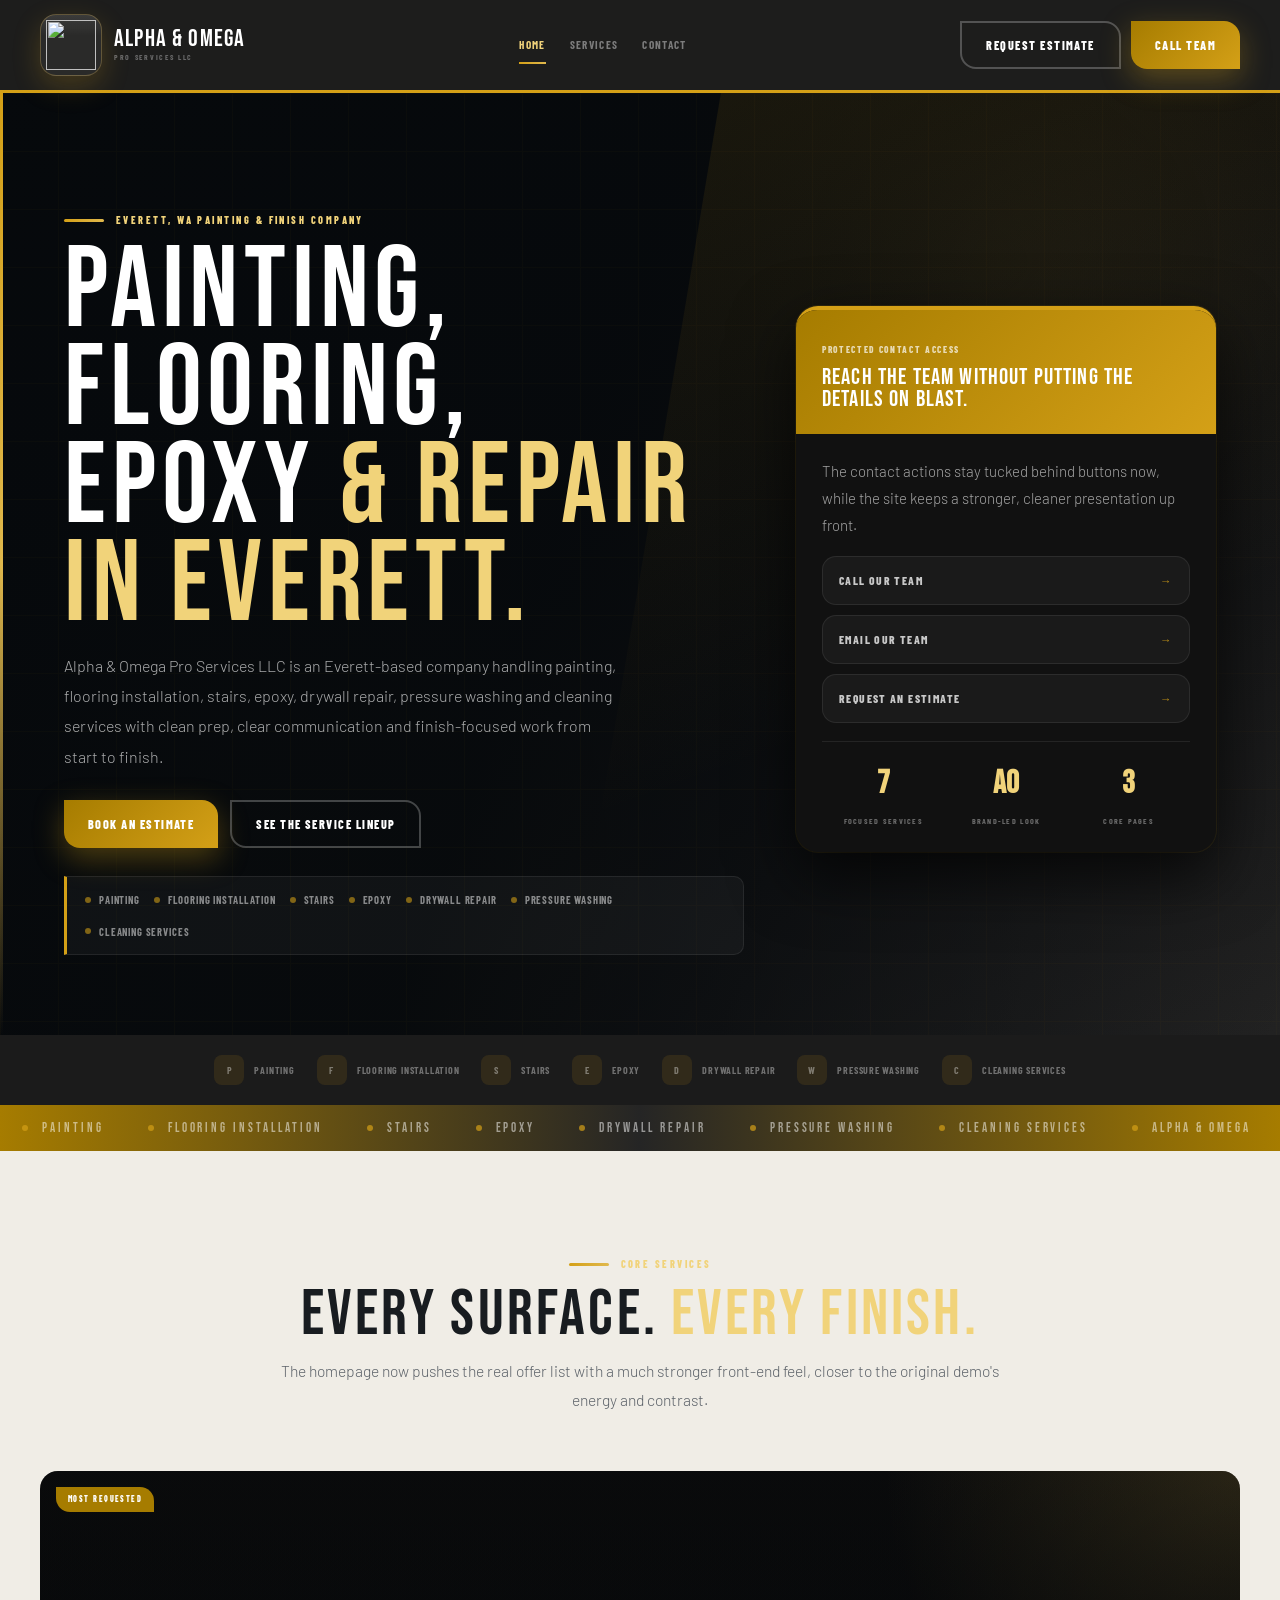
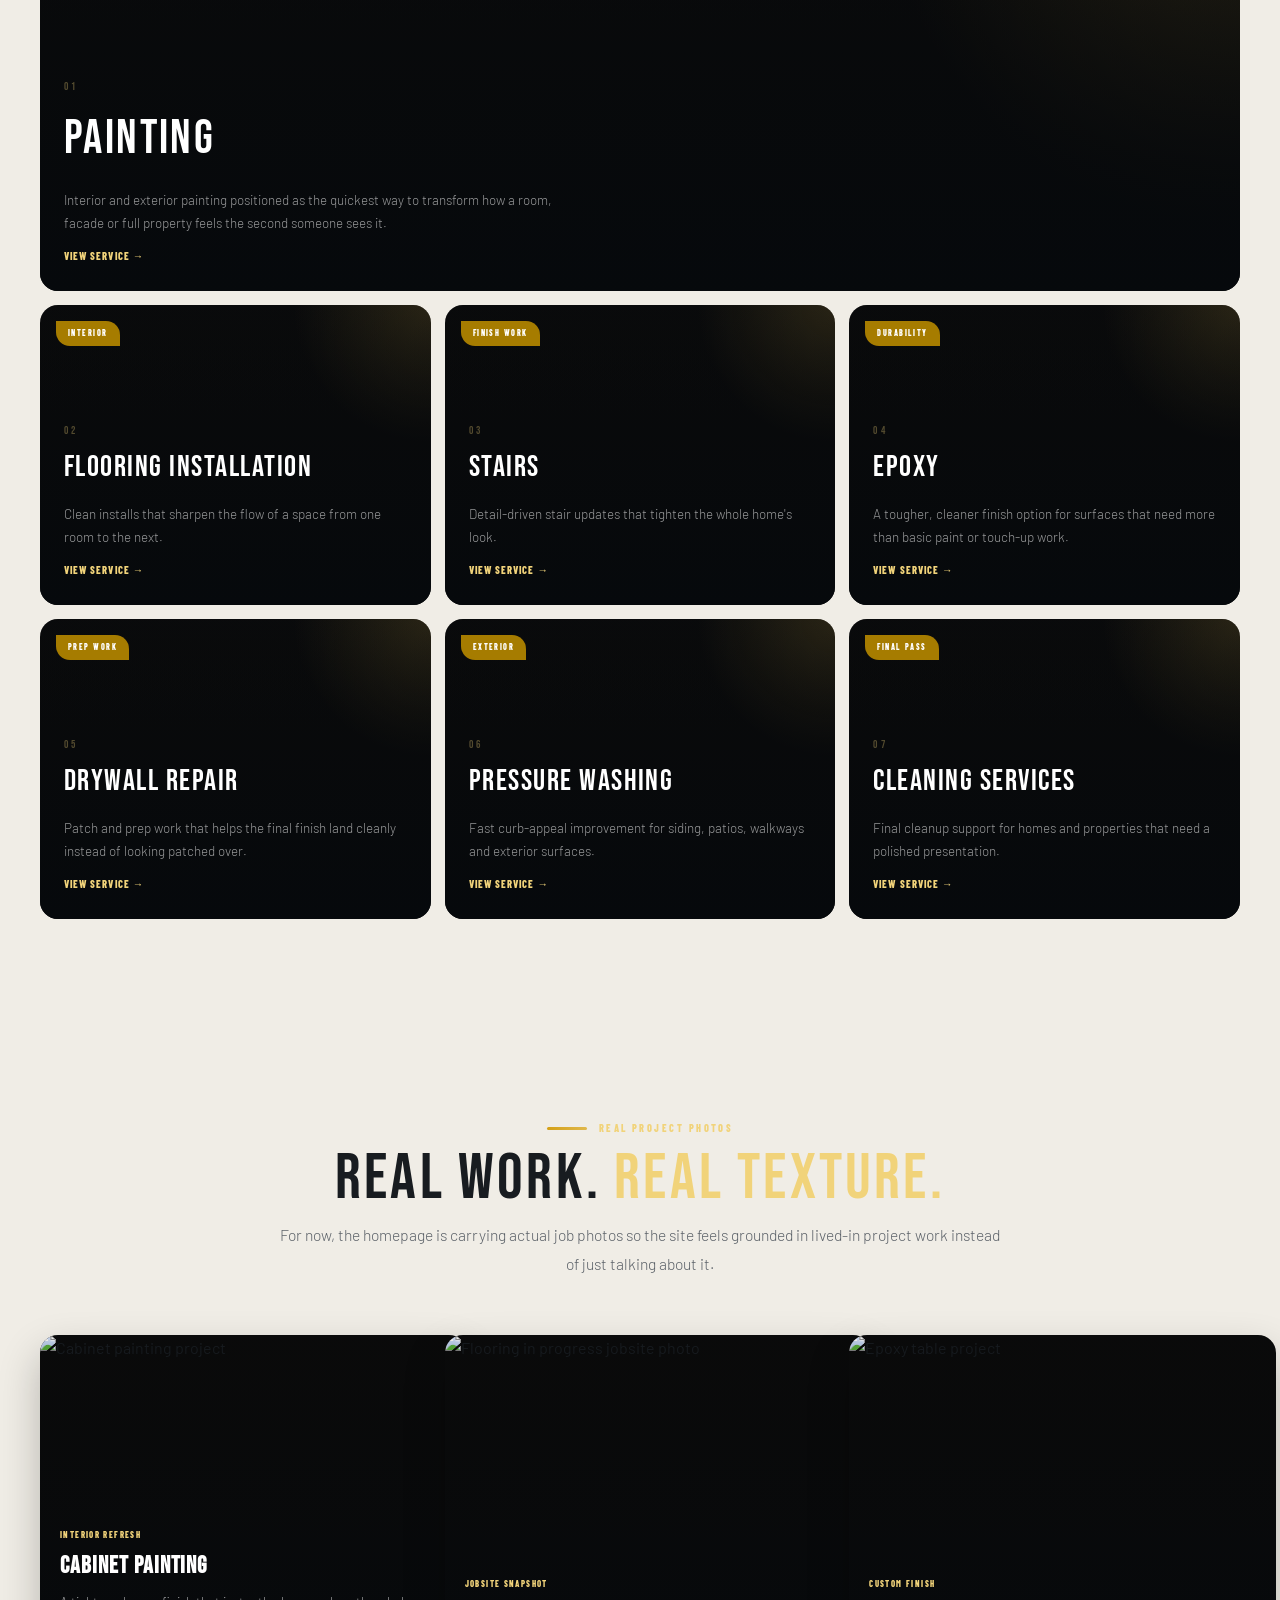
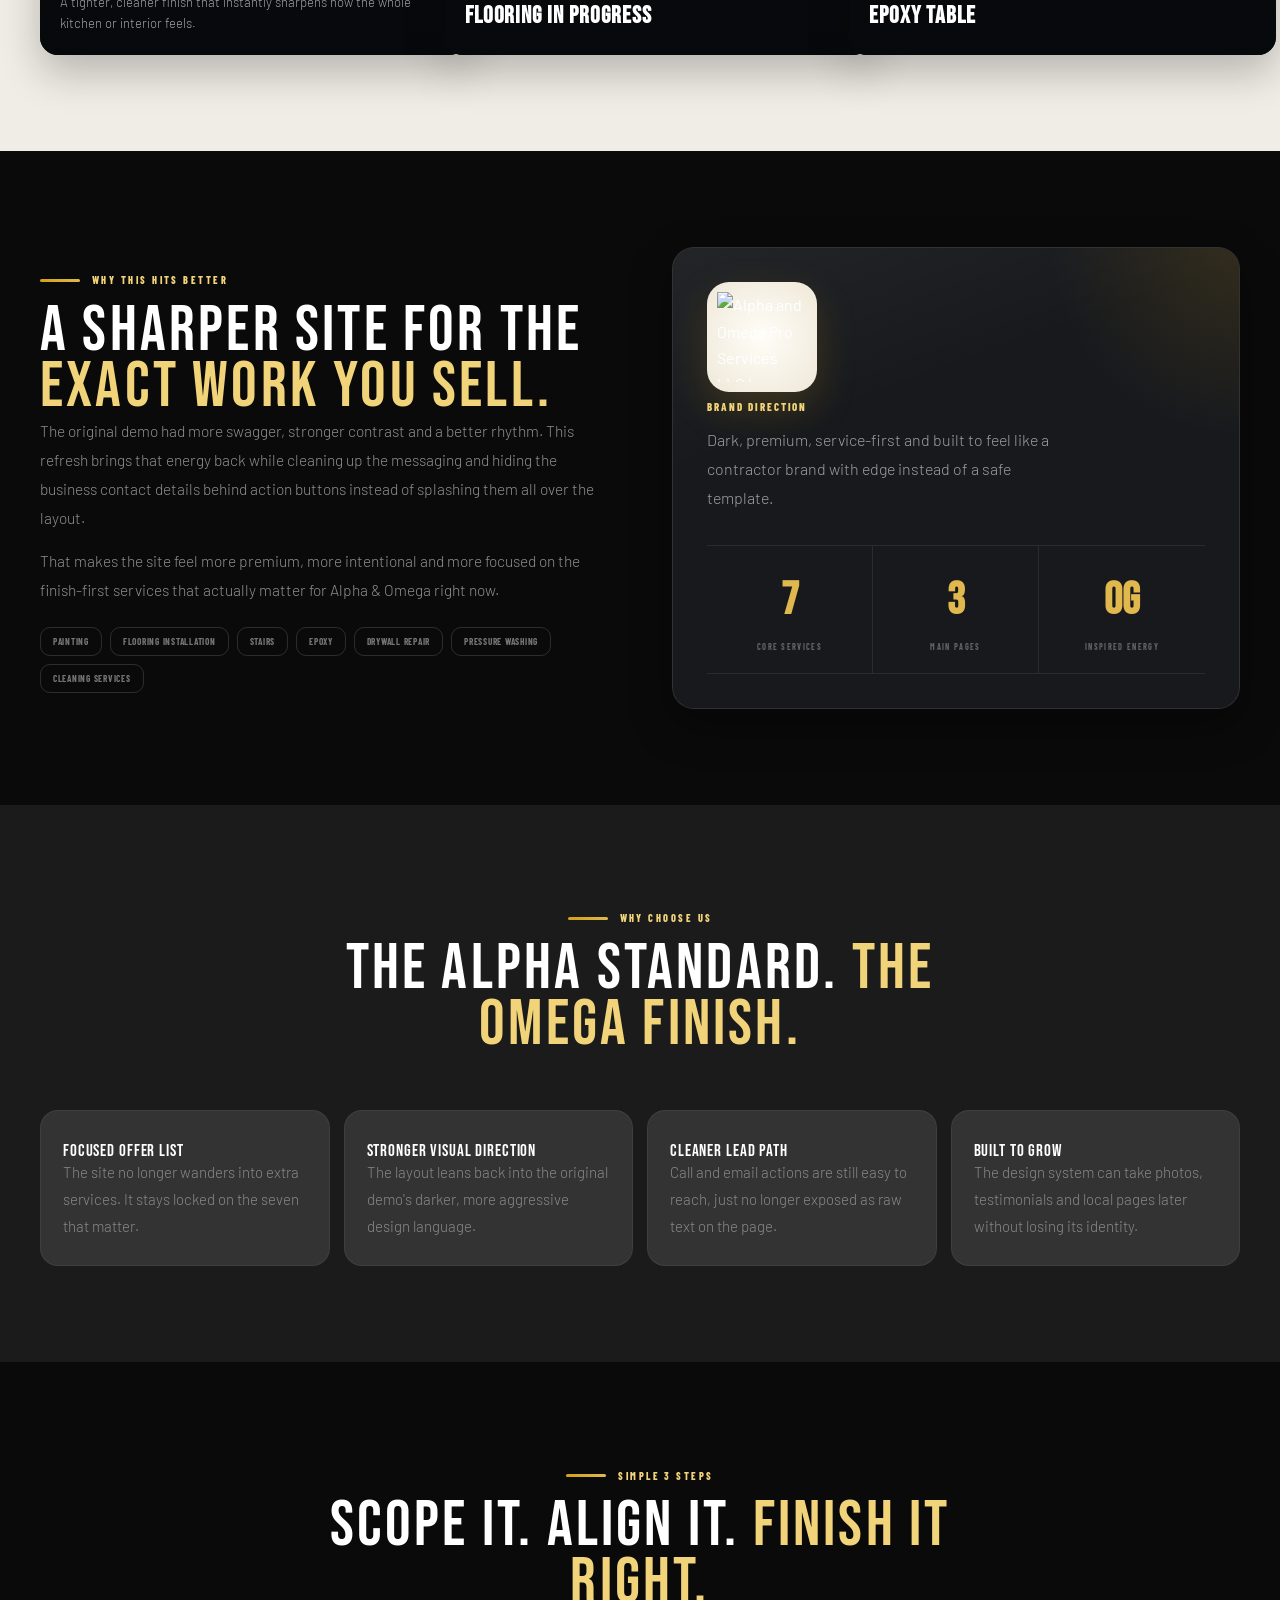
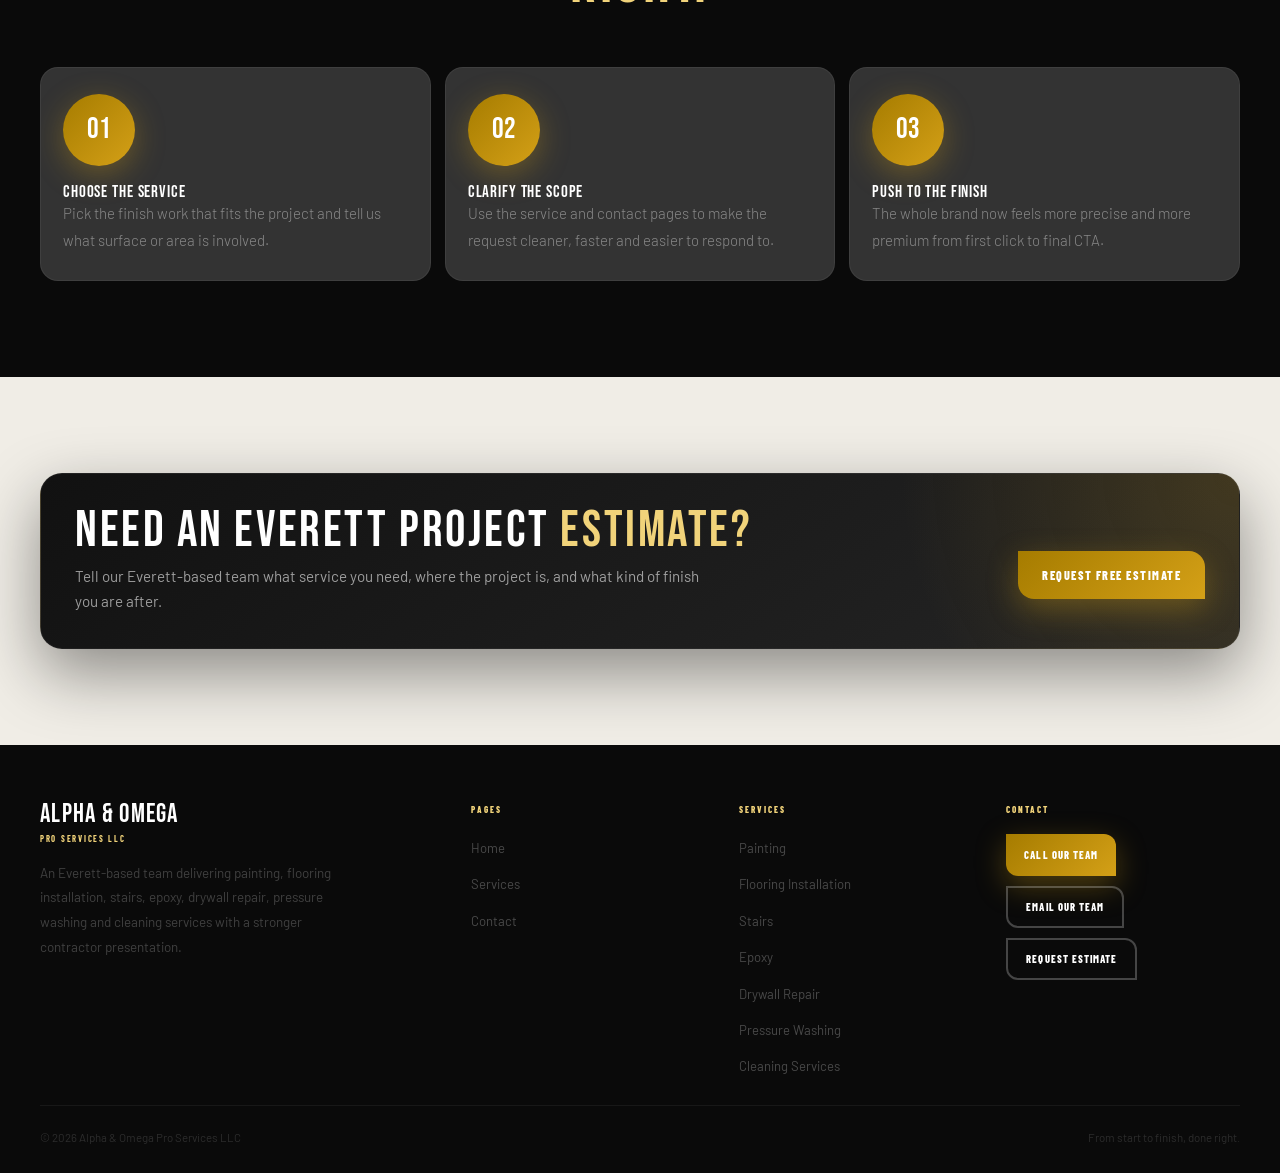
==== commit 6b967c1d: "Add files via upload" ====
--- a/index.html
+++ b/index.html
@@ -35,18 +35,6 @@
   <link rel="stylesheet" href="assets/styles.css">
 </head>
 <body>
-  <div class="topline">
-    <div class="container topline-inner">
-      <div class="topline-track">
-        <span>Alpha &amp; Omega Pro Services LLC</span>
-        <span class="topline-dot" aria-hidden="true"></span>
-        <span>From Start to Finish, Done Right</span>
-        <span class="topline-dot" aria-hidden="true"></span>
-        <span>Painting &middot; Flooring &middot; Stairs &middot; Epoxy &middot; Drywall Repair &middot; Pressure Washing &middot; Cleaning Services</span>
-      </div>
-    </div>
-  </div>
-
   <header class="site-header">
     <div class="container header-shell">
       <a class="brand" href="index.html" aria-label="Alpha and Omega Pro Services LLC home">
@@ -91,10 +79,7 @@
     <section class="hero">
       <div class="hero-accent"></div>
       <div class="hero-grid-fx"></div>
-      <div class="hero-crown">
-        <img src="https://github.com/user-attachments/assets/bc58a2da-6fb0-435b-b806-9d5896924e4f" alt="Alpha and Omega Pro Services LLC logo">
-      </div>
-      <div class="hero-shell">
+<div class="hero-shell">
         <div class="reveal">
           <span class="eyebrow">Everett, WA Painting &amp; Finish Company</span>
           <h1 class="hero-title">Painting, flooring, epoxy <span>&amp; repair in Everett.</span></h1>
--- a/assets/styles.css
+++ b/assets/styles.css
@@ -122,7 +122,7 @@
   align-items: center;
   justify-content: space-between;
   gap: 18px;
-  min-height: 74px;
+  min-height: 90px;
 }
 
 .brand {
@@ -132,9 +132,9 @@
 }
 
 .brand-mark {
-  width: 46px;
-  height: 46px;
-  border-radius: 14px;
+  width: 62px;
+  height: 62px;
+  border-radius: 16px;
   display: flex;
   align-items: center;
   justify-content: center;
@@ -1772,11 +1772,18 @@
 
   .hero-crown,
   .page-hero-crown {
-    width: 54px;
-    height: 54px;
-    top: 18px;
-    right: 18px;
-    font-size: 1.2rem;
+    display: none;
+  }
+
+  .brand-mark {
+    width: 68px;
+    height: 68px;
+  }
+
+  .button-row .btn {
+    font-size: 1rem;
+    min-height: 54px;
+    padding: 0 28px;
   }
 
   .service-grid,
